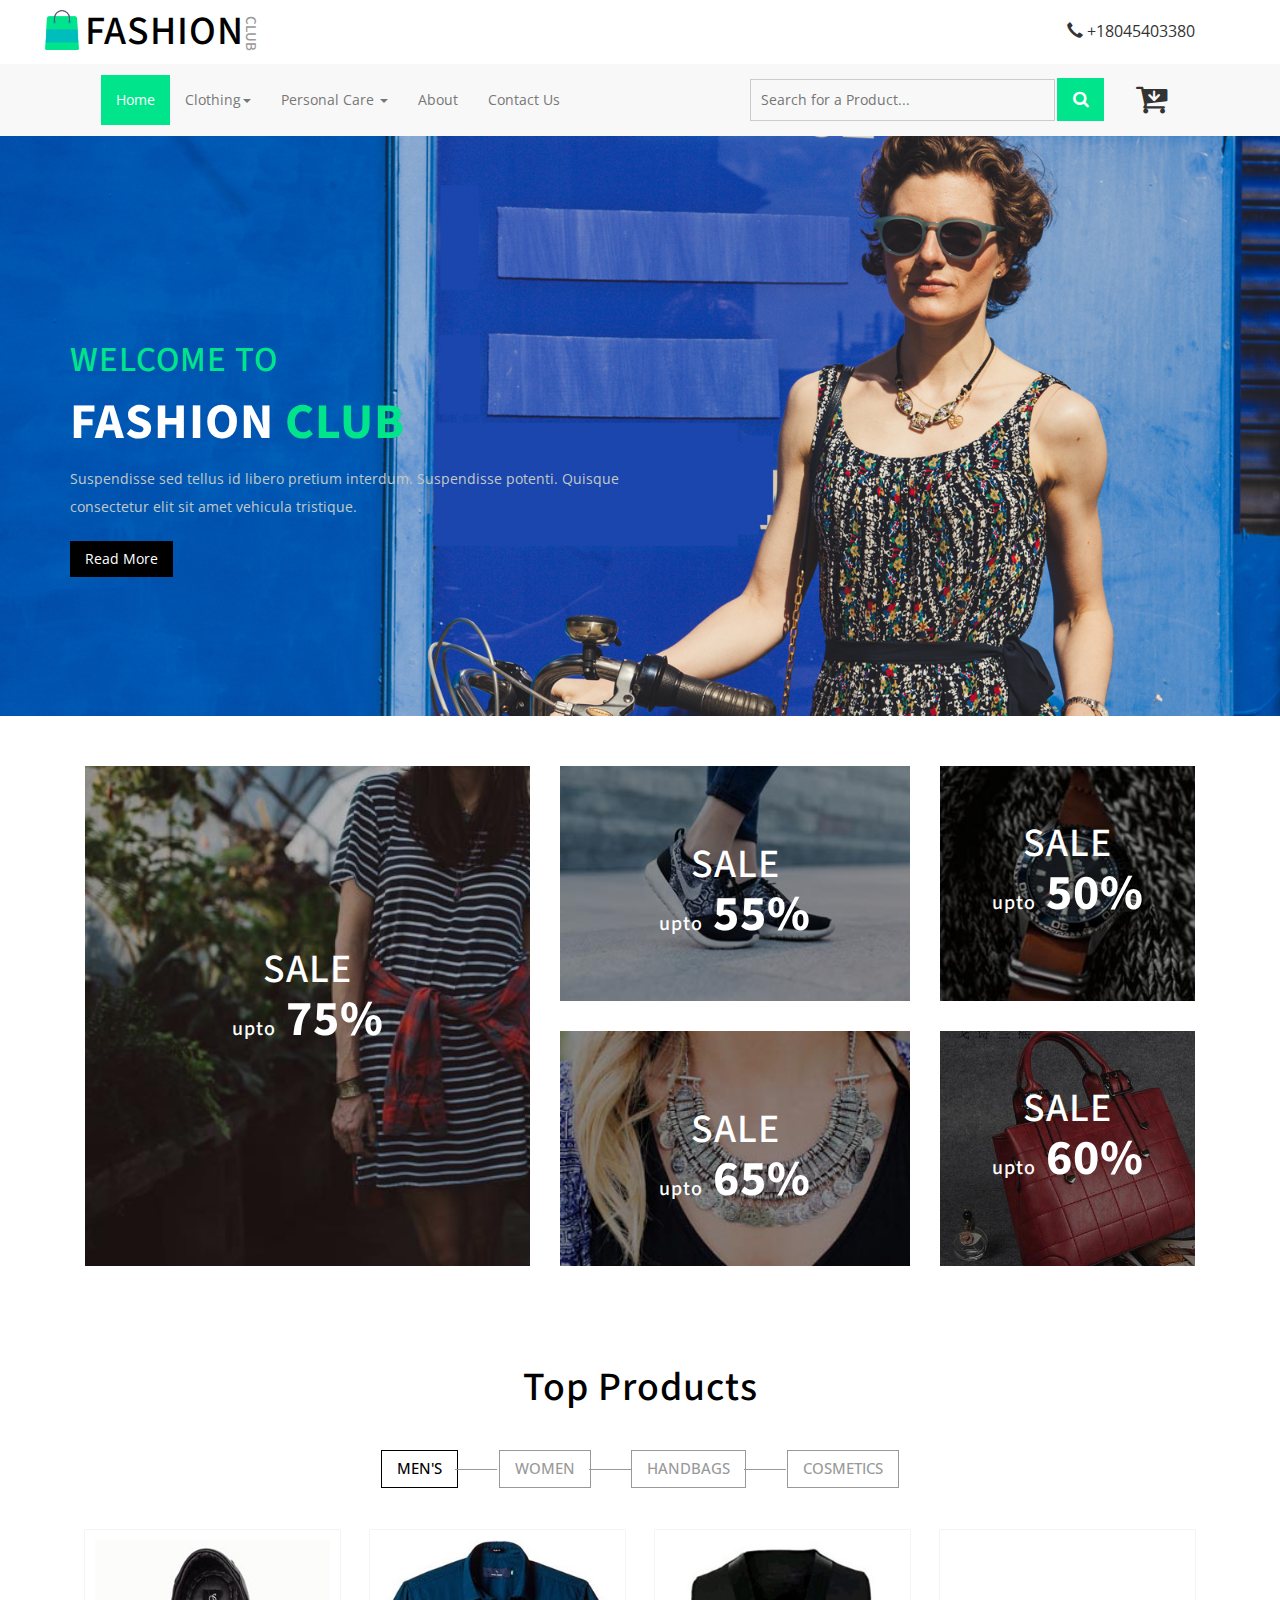
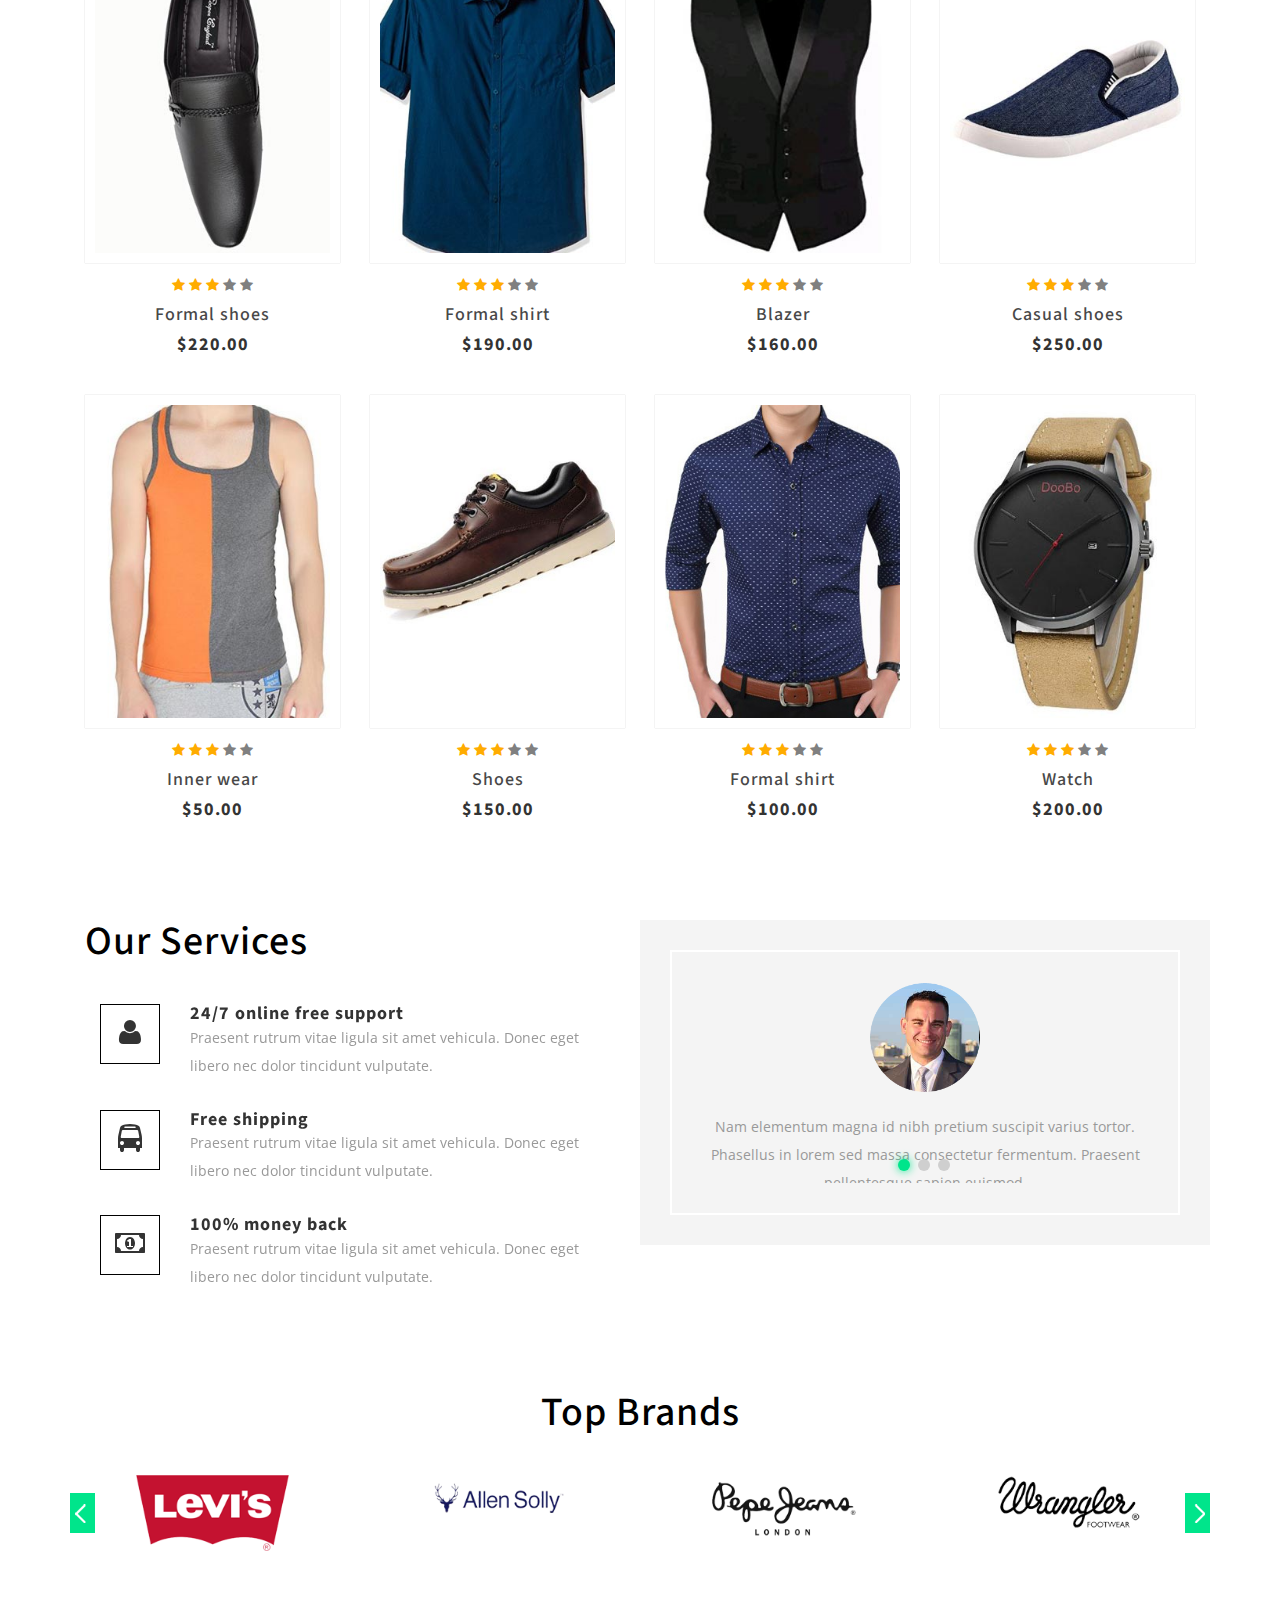
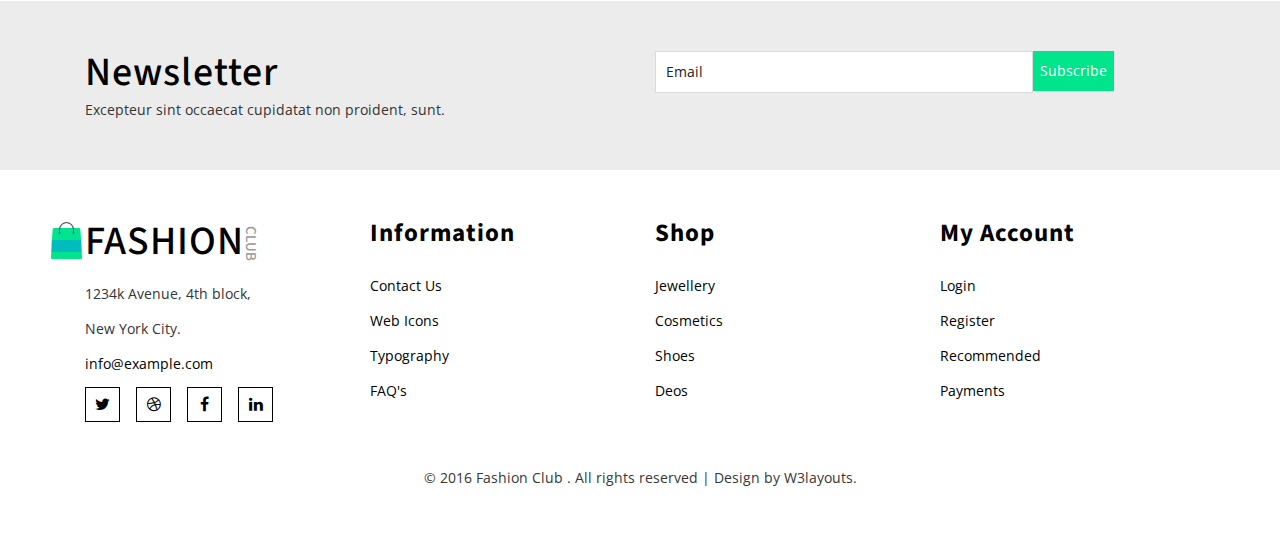
==== index.html @ cfb8234b "Basic template" ====
<!--A Design by W3layouts
Author: W3layout
Author URL: http://w3layouts.com
License: Creative Commons Attribution 3.0 Unported
License URL: http://creativecommons.org/licenses/by/3.0/
-->
<!DOCTYPE html>
<html lang="en">
<head>
<title>Fashion Club an Ecommerce Online Shopping Category  Flat Bootstrap responsive Website Template | Home :: w3layouts</title>
<meta name="viewport" content="width=device-width, initial-scale=1">
<meta http-equiv="Content-Type" content="text/html; charset=utf-8" />
<meta name="keywords" content="Fashion Club Responsive web template, Bootstrap Web Templates, Flat Web Templates, Android Compatible web template, 
Smartphone Compatible web template, free webdesigns for Nokia, Samsung, LG, SonyEricsson, Motorola web design" />
<script type="application/x-javascript"> addEventListener("load", function() { setTimeout(hideURLbar, 0); }, false); function hideURLbar(){ window.scrollTo(0,1); } </script>
<!-- css -->
<link href="css/bootstrap.css" rel="stylesheet" type="text/css" media="all" />
<link rel="stylesheet" href="css/style.css" type="text/css" media="all" />
<link rel="stylesheet" href="css/font-awesome.min.css" type="text/css" media="all" />
<!--// css -->
<!-- font -->
<link href="//fonts.googleapis.com/css?family=Source+Sans+Pro" rel="stylesheet">
<link href='//fonts.googleapis.com/css?family=Open+Sans:400,300,300italic,400italic,600,600italic,700,700italic,800,800italic' rel='stylesheet' type='text/css'>
<!-- //font -->
<script src="js/jquery-1.11.1.min.js"></script>
<script src="js/bootstrap.js"></script>
</head>

<body>
<div class="header-top-w3layouts">
	<div class="container">
		<div class="col-md-6 logo-w3">
			<a href="index.html"><img src="images/logo2.png" alt=" " /><h1>FASHION<span>CLUB</span></h1></a>
		</div>
		<div class="col-md-6 phone-w3l">
			<ul>
				<li><span class="glyphicon glyphicon-earphone" aria-hidden="true"></span></li>
				<li>+18045403380</li>
			</ul>
		</div>
		<div class="clearfix"></div>
	</div>
</div>
<div class="header-bottom-w3ls">
	<div class="container">
		<div class="col-md-7 navigation-agileits">
			<nav class="navbar navbar-default">
				<div class="navbar-header nav_2">
					<button type="button" class="navbar-toggle collapsed navbar-toggle1" data-toggle="collapse" data-target="#bs-megadropdown-tabs">
						<span class="sr-only">Toggle navigation</span>
						<span class="icon-bar"></span>
						<span class="icon-bar"></span>
						<span class="icon-bar"></span>
					</button>
				</div> 
				<div class="collapse navbar-collapse" id="bs-megadropdown-tabs">
					<ul class="nav navbar-nav ">
						<li class=" active"><a href="index.html" class="hyper "><span>Home</span></a></li>	
						<li class="dropdown ">
							<a href="#" class="dropdown-toggle  hyper" data-toggle="dropdown" ><span>Clothing<b class="caret"></b></span></a>
								<ul class="dropdown-menu multi">
									<div class="row">
										<div class="col-sm-4">
											<ul class="multi-column-dropdown">
			
												<li><a href="women.html"><i class="fa fa-angle-right" aria-hidden="true"></i>Women's Clothing</a></li>
												<li><a href="men.html"><i class="fa fa-angle-right" aria-hidden="true"></i>Men's Clothing</a></li>
												<li><a href="kids.html"> <i class="fa fa-angle-right" aria-hidden="true"></i>Kid's Wear</a></li>
												<li><a href="party.html"><i class="fa fa-angle-right" aria-hidden="true"></i>Party Wear</a></li>
										
											</ul>
										
										</div>
										<div class="col-sm-4">
											<ul class="multi-column-dropdown">
												<li><a href="casuals.html"><i class="fa fa-angle-right" aria-hidden="true"></i>Casuals</a></li>
												<li><a href="night.html"><i class="fa fa-angle-right" aria-hidden="true"></i>Night Wear</a></li>
												<li><a href="formals.html"><i class="fa fa-angle-right" aria-hidden="true"></i>Formals</a></li>
												<li><a href="inner.html"><i class="fa fa-angle-right" aria-hidden="true"></i>Inner Wear</a></li>
										
											</ul>						
										</div>
										<div class="col-sm-4 w3l">
											<a href="women.html"><img src="images/menu1.jpg" class="img-responsive" alt=""></a>
										</div>
										<div class="clearfix"></div>
									</div>	
								</ul>
						</li>
						<li class="dropdown">
								<a href="#" class="dropdown-toggle hyper" data-toggle="dropdown" ><span> Personal Care <b class="caret"></b></span></a>
								<ul class="dropdown-menu multi multi1">
									<div class="row">
										<div class="col-sm-4">
											<ul class="multi-column-dropdown">
												<li><a href="jewellery.html"><i class="fa fa-angle-right" aria-hidden="true"></i>Jewellery </a></li>
												<li><a href="watches.html"><i class="fa fa-angle-right" aria-hidden="true"></i>Watches</a></li>
												<li><a href="cosmetics.html"><i class="fa fa-angle-right" aria-hidden="true"></i>Cosmetics</a></li>
												<li><a href="deos.html"><i class="fa fa-angle-right" aria-hidden="true"></i>Deo & Perfumes</a></li>
										
											</ul>
											
										</div>
										<div class="col-sm-4">
											
											<ul class="multi-column-dropdown">
												<li><a href="haircare.html"> <i class="fa fa-angle-right" aria-hidden="true"></i>Hair Care </a></li>
												<li><a href="shoes.html"><i class="fa fa-angle-right" aria-hidden="true"></i>Shoes</a></li>
												<li><a href="handbags.html"><i class="fa fa-angle-right" aria-hidden="true"></i>Handbags</a></li>
												<li><a href="skincare.html"><i class="fa fa-angle-right" aria-hidden="true"></i>Skin care</a></li>
										
											</ul>
											
										</div>
										<div class="col-sm-4 w3l">
											<a href="jewellery.html"><img src="images/menu2.jpg" class="img-responsive" alt=""></a>
										</div>
										<div class="clearfix"></div>
									</div>	
								</ul>
						</li>
						<li><a href="about.html" class="hyper"><span>About</span></a></li>
						<li><a href="contact.html" class="hyper"><span>Contact Us</span></a></li>
					</ul>
				</div>
			</nav>
		</div>
								<script>
				$(document).ready(function(){
					$(".dropdown").hover(            
						function() {
							$('.dropdown-menu', this).stop( true, true ).slideDown("fast");
							$(this).toggleClass('open');        
						},
						function() {
							$('.dropdown-menu', this).stop( true, true ).slideUp("fast");
							$(this).toggleClass('open');       
						}
					);
				});
				</script>
		<div class="col-md-4 search-agileinfo">
			<form action="#" method="post">
				<input type="search" name="Search" placeholder="Search for a Product..." required="">
				<button type="submit" class="btn btn-default search" aria-label="Left Align">
					<i class="fa fa-search" aria-hidden="true"> </i>
				</button>
			</form>
		</div>
		<div class="col-md-1 cart-wthree">
			<div class="cart"> 
				<form action="#" method="post" class="last"> 
					<input type="hidden" name="cmd" value="_cart" />
					<input type="hidden" name="display" value="1" />
					<button class="w3view-cart" type="submit" name="submit" value=""><i class="fa fa-cart-arrow-down" aria-hidden="true"></i></button>
				</form>  
			</div>
		</div>
		<div class="clearfix"></div>
	</div>
</div>
<div class="banner-agile">
	<div class="container">
		<h2>WELCOME TO</h2>
		<h3>FASHION <span>CLUB</span></h3>
		<p>Suspendisse sed tellus id libero pretium interdum. Suspendisse potenti. Quisque consectetur elit sit amet vehicula tristique. </p>
		<a href="about.html">Read More</a>
	</div>
</div>
<div class="banner-bootom-w3-agileits">
	<div class="container">
		<div class="col-md-5 bb-grids bb-left-agileits-w3layouts">
			<a href="women.html"><div class="bb-left-agileits-w3layouts-inner">
					<h3>SALE</h3>
					<h4>upto<span>75%</span></h4>
			</div></a>
		</div>
		<div class="col-md-4 bb-grids bb-middle-agileits-w3layouts">
			<a href="shoes.html"><div class="bb-middle-top">
				<h3>SALE</h3>
				<h4>upto<span>55%</span></h4>
			</div></a>
			<a href="jewellery.html"><div class="bb-middle-bottom">
				<h3>SALE</h3>
				<h4>upto<span>65%</span></h4>
			</div></a>
		</div>
		<div class="col-md-3 bb-grids bb-right-agileits-w3layouts">
			<a href="watches.html"><div class="bb-right-top">
				<h3>SALE</h3>
				<h4>upto<span>50%</span></h4>
			</div></a>
			<a href="handbags.html"><div class="bb-right-bottom">
				<h3>SALE</h3>
				<h4>upto<span>60%</span></h4>
			</div></a>
		</div>
		<div class="clearfix"></div>
	</div>
</div>
<div class="top-products">
	<div class="container">
		<h3>Top Products</h3>
		<div class="sap_tabs">			
			<div id="horizontalTab">
				<ul class="resp-tabs-list">
					<li class="resp-tab-item"><span>Men's</span></li>
					<li class="resp-tab-item"><span>Women</span></li>
					<li class="resp-tab-item"><span>Handbags</span></li>	
					<li class="resp-tab-item"><span>Cosmetics</span></li>						
				</ul>	
				<div class="clearfix"> </div>	
				<div class="resp-tabs-container">
					<div class="tab-1 resp-tab-content">
						<div class="col-md-3 top-product-grids tp1 animated wow slideInUp" data-wow-delay=".5s">
							<a href="single.html"><div class="product-img">
								<img src="images/tp1.jpg" alt="" />
								<div class="p-mask">
								<form action="#" method="post">
									<input type="hidden" name="cmd" value="_cart" />
									<input type="hidden" name="add" value="1" /> 
									<input type="hidden" name="w3ls1_item" value="Formal shoes" /> 
									<input type="hidden" name="amount" value="220.00" /> 
									<button type="submit" class="w3ls-cart pw3ls-cart"><i class="fa fa-cart-plus" aria-hidden="true"></i> Add to cart</button>
								</form>
								</div>
							</div></a>
							<i class="fa fa-star yellow-star" aria-hidden="true"></i>
							<i class="fa fa-star yellow-star" aria-hidden="true"></i>
							<i class="fa fa-star yellow-star" aria-hidden="true"></i>
							<i class="fa fa-star gray-star" aria-hidden="true"></i>
							<i class="fa fa-star gray-star" aria-hidden="true"></i>
							<h4>Formal shoes</h4>
							<h5>$220.00</h5>
						</div>
						<div class="col-md-3 top-product-grids tp2">
							<a href="single.html"><div class="product-img">
								<img src="images/tp2.jpg" alt="" />
								<div class="p-mask">
								<form action="#" method="post">
									<input type="hidden" name="cmd" value="_cart" />
									<input type="hidden" name="add" value="1" /> 
									<input type="hidden" name="w3ls1_item" value="Formal shirt" /> 
									<input type="hidden" name="amount" value="190.00" /> 
									<button type="submit" class="w3ls-cart pw3ls-cart"><i class="fa fa-cart-plus" aria-hidden="true"></i> Add to cart</button>
								</form>
								</div>
							</div></a>
							<i class="fa fa-star yellow-star" aria-hidden="true"></i>
							<i class="fa fa-star yellow-star" aria-hidden="true"></i>
							<i class="fa fa-star yellow-star" aria-hidden="true"></i>
							<i class="fa fa-star gray-star" aria-hidden="true"></i>
							<i class="fa fa-star gray-star" aria-hidden="true"></i>
							<h4>Formal shirt</h4>
							<h5>$190.00</h5>
						</div>
						<div class="col-md-3 top-product-grids tp3">
							<a href="single.html"><div class="product-img">
								<img src="images/tp3.jpg" alt="" />
								<div class="p-mask">
								<form action="#" method="post">
									<input type="hidden" name="cmd" value="_cart" />
									<input type="hidden" name="add" value="1" /> 
									<input type="hidden" name="w3ls1_item" value="Blazer" /> 
									<input type="hidden" name="amount" value="160.00" /> 
									<button type="submit" class="w3ls-cart pw3ls-cart"><i class="fa fa-cart-plus" aria-hidden="true"></i> Add to cart</button>
								</form>
								</div>
							</div></a>
							<i class="fa fa-star yellow-star" aria-hidden="true"></i>
							<i class="fa fa-star yellow-star" aria-hidden="true"></i>
							<i class="fa fa-star yellow-star" aria-hidden="true"></i>
							<i class="fa fa-star gray-star" aria-hidden="true"></i>
							<i class="fa fa-star gray-star" aria-hidden="true"></i>
							<h4>Blazer</h4>
							<h5>$160.00</h5>						
						</div>
						<div class="col-md-3 top-product-grids tp4">
							<a href="single.html"><div class="product-img">
								<img src="images/tp4.jpg" alt="" />
								<div class="p-mask">
								<form action="#" method="post">
									<input type="hidden" name="cmd" value="_cart" />
									<input type="hidden" name="add" value="1" /> 
									<input type="hidden" name="w3ls1_item" value="Casual shoes" /> 
									<input type="hidden" name="amount" value="250.00" /> 
									<button type="submit" class="w3ls-cart pw3ls-cart"><i class="fa fa-cart-plus" aria-hidden="true"></i> Add to cart</button>
								</form>
								</div>
							</div></a>
							<i class="fa fa-star yellow-star" aria-hidden="true"></i>
							<i class="fa fa-star yellow-star" aria-hidden="true"></i>
							<i class="fa fa-star yellow-star" aria-hidden="true"></i>
							<i class="fa fa-star gray-star" aria-hidden="true"></i>
							<i class="fa fa-star gray-star" aria-hidden="true"></i>
							<h4>Casual shoes</h4>
							<h5>$250.00</h5>						
						</div>
						<div class="clearfix"></div>
						<div class="top-products-set2">
						<div class="col-md-3 top-product-grids tp5">
							<a href="single.html"><div class="product-img">
								<img src="images/ip2.jpg" alt="" />
								<div class="p-mask">
								<form action="#" method="post">
									<input type="hidden" name="cmd" value="_cart" />
									<input type="hidden" name="add" value="1" /> 
									<input type="hidden" name="w3ls1_item" value="Inner wear" /> 
									<input type="hidden" name="amount" value="50.00" /> 
									<button type="submit" class="w3ls-cart pw3ls-cart"><i class="fa fa-cart-plus" aria-hidden="true"></i> Add to cart</button>
								</form>
								</div>
							</div></a>
							<i class="fa fa-star yellow-star" aria-hidden="true"></i>
							<i class="fa fa-star yellow-star" aria-hidden="true"></i>
							<i class="fa fa-star yellow-star" aria-hidden="true"></i>
							<i class="fa fa-star gray-star" aria-hidden="true"></i>
							<i class="fa fa-star gray-star" aria-hidden="true"></i>
							<h4>Inner wear</h4>
							<h5>$50.00</h5>						
						</div>
						<div class="col-md-3 top-product-grids tp6">
							<a href="single.html"><div class="product-img">
								<img src="images/shp8.jpg" alt="" />
								<div class="p-mask">
								<form action="#" method="post">
									<input type="hidden" name="cmd" value="_cart" />
									<input type="hidden" name="add" value="1" /> 
									<input type="hidden" name="w3ls1_item" value="Shoes" /> 
									<input type="hidden" name="amount" value="150.00" /> 
									<button type="submit" class="w3ls-cart pw3ls-cart"><i class="fa fa-cart-plus" aria-hidden="true"></i> Add to cart</button>
								</form>
								</div>
							</div></a>
							<i class="fa fa-star yellow-star" aria-hidden="true"></i>
							<i class="fa fa-star yellow-star" aria-hidden="true"></i>
							<i class="fa fa-star yellow-star" aria-hidden="true"></i>
							<i class="fa fa-star gray-star" aria-hidden="true"></i>
							<i class="fa fa-star gray-star" aria-hidden="true"></i>
							<h4>Shoes</h4>
							<h5>$150.00</h5>						
						</div>
						<div class="col-md-3 top-product-grids tp7">
							<a href="single.html"><div class="product-img">
								<img src="images/cap1.jpg" alt="" />
								<div class="p-mask">
								<form action="#" method="post">
									<input type="hidden" name="cmd" value="_cart" />
									<input type="hidden" name="add" value="1" /> 
									<input type="hidden" name="w3ls1_item" value="Formal shirt" /> 
									<input type="hidden" name="amount" value="100.00" /> 
									<button type="submit" class="w3ls-cart pw3ls-cart"><i class="fa fa-cart-plus" aria-hidden="true"></i> Add to cart</button>
								</form>
								</div>
							</div></a>
							<i class="fa fa-star yellow-star" aria-hidden="true"></i>
							<i class="fa fa-star yellow-star" aria-hidden="true"></i>
							<i class="fa fa-star yellow-star" aria-hidden="true"></i>
							<i class="fa fa-star gray-star" aria-hidden="true"></i>
							<i class="fa fa-star gray-star" aria-hidden="true"></i>
							<h4>Formal shirt</h4>
							<h5>$100.00</h5>						
						</div>
						<div class="col-md-3 top-product-grids tp4">
							<a href="single.html"><div class="product-img">
								<img src="images/wap3.jpg" alt="" />
								<div class="p-mask">
								<form action="#" method="post">
									<input type="hidden" name="cmd" value="_cart" />
									<input type="hidden" name="add" value="1" /> 
									<input type="hidden" name="w3ls1_item" value="Watch" /> 
									<input type="hidden" name="amount" value="200.00" /> 
									<button type="submit" class="w3ls-cart pw3ls-cart"><i class="fa fa-cart-plus" aria-hidden="true"></i> Add to cart</button>
								</form>
								</div>
							</div></a>
							<i class="fa fa-star yellow-star" aria-hidden="true"></i>
							<i class="fa fa-star yellow-star" aria-hidden="true"></i>
							<i class="fa fa-star yellow-star" aria-hidden="true"></i>
							<i class="fa fa-star gray-star" aria-hidden="true"></i>
							<i class="fa fa-star gray-star" aria-hidden="true"></i>
							<h4>Watch</h4>
							<h5>$200.00</h5>						
						</div>
						<div class="clearfix"></div>
						</div>
					</div>
					<div class="tab-1 resp-tab-content">
						<div class="col-md-3 top-product-grids tp1 animated wow slideInUp" data-wow-delay=".5s">
							<a href="single.html"><div class="product-img">
								<img src="images/tp5.jpg" alt="" />
								<div class="p-mask">
								<form action="#" method="post">
									<input type="hidden" name="cmd" value="_cart" />
									<input type="hidden" name="add" value="1" /> 
									<input type="hidden" name="w3ls1_item" value="Casual wear" /> 
									<input type="hidden" name="amount" value="220.00" /> 
									<button type="submit" class="w3ls-cart pw3ls-cart"><i class="fa fa-cart-plus" aria-hidden="true"></i> Add to cart</button>
								</form>
								</div>
							</div></a>
							<i class="fa fa-star yellow-star" aria-hidden="true"></i>
							<i class="fa fa-star yellow-star" aria-hidden="true"></i>
							<i class="fa fa-star yellow-star" aria-hidden="true"></i>
							<i class="fa fa-star gray-star" aria-hidden="true"></i>
							<i class="fa fa-star gray-star" aria-hidden="true"></i>
							<h4>Casual wear</h4>
							<h5>$220.00</h5>
						</div>
						<div class="col-md-3 top-product-grids tp2">
							<a href="single.html"><div class="product-img">
								<img src="images/tp6.jpg" alt="" />
								<div class="p-mask">
								<form action="#" method="post">
									<input type="hidden" name="cmd" value="_cart" />
									<input type="hidden" name="add" value="1" /> 
									<input type="hidden" name="w3ls1_item" value="Casual wear" /> 
									<input type="hidden" name="amount" value="190.00" /> 
									<button type="submit" class="w3ls-cart pw3ls-cart"><i class="fa fa-cart-plus" aria-hidden="true"></i> Add to cart</button>
								</form>
								</div>
							</div></a>
							<i class="fa fa-star yellow-star" aria-hidden="true"></i>
							<i class="fa fa-star yellow-star" aria-hidden="true"></i>
							<i class="fa fa-star yellow-star" aria-hidden="true"></i>
							<i class="fa fa-star gray-star" aria-hidden="true"></i>
							<i class="fa fa-star gray-star" aria-hidden="true"></i>
							<h4>Casual wear</h4>
							<h5>$190.00</h5>
						</div>
						<div class="col-md-3 top-product-grids tp3">
							<a href="single.html"><div class="product-img">
								<img src="images/tp7.jpg" alt="" />
								<div class="p-mask">
								<form action="#" method="post">
									<input type="hidden" name="cmd" value="_cart" />
									<input type="hidden" name="add" value="1" /> 
									<input type="hidden" name="w3ls1_item" value="Casual wear" /> 
									<input type="hidden" name="amount" value="160.00" /> 
									<button type="submit" class="w3ls-cart pw3ls-cart"><i class="fa fa-cart-plus" aria-hidden="true"></i> Add to cart</button>
								</form>
								</div>
							</div></a>
							<i class="fa fa-star yellow-star" aria-hidden="true"></i>
							<i class="fa fa-star yellow-star" aria-hidden="true"></i>
							<i class="fa fa-star yellow-star" aria-hidden="true"></i>
							<i class="fa fa-star gray-star" aria-hidden="true"></i>
							<i class="fa fa-star gray-star" aria-hidden="true"></i>
							<h4>Casual wear</h4>
							<h5>$160.00</h5>						
						</div>
						<div class="col-md-3 top-product-grids tp4">
							<a href="single.html"><div class="product-img">
								<img src="images/tp8.jpg" alt="" />
								<div class="p-mask">
								<form action="#" method="post">
									<input type="hidden" name="cmd" value="_cart" />
									<input type="hidden" name="add" value="1" /> 
									<input type="hidden" name="w3ls1_item" value="Casual wear" /> 
									<input type="hidden" name="amount" value="250.00" /> 
									<button type="submit" class="w3ls-cart pw3ls-cart"><i class="fa fa-cart-plus" aria-hidden="true"></i> Add to cart</button>
								</form>
								</div>
							</div></a>
							<i class="fa fa-star yellow-star" aria-hidden="true"></i>
							<i class="fa fa-star yellow-star" aria-hidden="true"></i>
							<i class="fa fa-star yellow-star" aria-hidden="true"></i>
							<i class="fa fa-star gray-star" aria-hidden="true"></i>
							<i class="fa fa-star gray-star" aria-hidden="true"></i>
							<h4>Casual wear</h4>
							<h5>$250.00</h5>						
						</div>
						<div class="clearfix"></div>
						<div class="top-products-set2">
						<div class="col-md-3 top-product-grids tp4">
							<a href="single.html"><div class="product-img">
								<img src="images/wp8.jpg" alt="" />
								<div class="p-mask">
								<form action="#" method="post">
									<input type="hidden" name="cmd" value="_cart" />
									<input type="hidden" name="add" value="1" /> 
									<input type="hidden" name="w3ls1_item" value="Casual wear" /> 
									<input type="hidden" name="amount" value="250.00" /> 
									<button type="submit" class="w3ls-cart pw3ls-cart"><i class="fa fa-cart-plus" aria-hidden="true"></i> Add to cart</button>
								</form>
								</div>
							</div></a>
							<i class="fa fa-star yellow-star" aria-hidden="true"></i>
							<i class="fa fa-star yellow-star" aria-hidden="true"></i>
							<i class="fa fa-star yellow-star" aria-hidden="true"></i>
							<i class="fa fa-star gray-star" aria-hidden="true"></i>
							<i class="fa fa-star gray-star" aria-hidden="true"></i>
							<h4>Casual wear</h4>
							<h5>$250.00</h5>						
						</div>
						<div class="col-md-3 top-product-grids tp4">
							<a href="single.html"><div class="product-img">
								<img src="images/wp5.jpg" alt="" />
								<div class="p-mask">
								<form action="#" method="post">
									<input type="hidden" name="cmd" value="_cart" />
									<input type="hidden" name="add" value="1" /> 
									<input type="hidden" name="w3ls1_item" value="Casual wear" /> 
									<input type="hidden" name="amount" value="250.00" /> 
									<button type="submit" class="w3ls-cart pw3ls-cart"><i class="fa fa-cart-plus" aria-hidden="true"></i> Add to cart</button>
								</form>
								</div>
							</div></a>
							<i class="fa fa-star yellow-star" aria-hidden="true"></i>
							<i class="fa fa-star yellow-star" aria-hidden="true"></i>
							<i class="fa fa-star yellow-star" aria-hidden="true"></i>
							<i class="fa fa-star gray-star" aria-hidden="true"></i>
							<i class="fa fa-star gray-star" aria-hidden="true"></i>
							<h4>Casual wear</h4>
							<h5>$250.00</h5>						
						</div>
						<div class="col-md-3 top-product-grids tp4">
							<a href="single.html"><div class="product-img">
								<img src="images/wp4.jpg" alt="" />
								<div class="p-mask">
								<form action="#" method="post">
									<input type="hidden" name="cmd" value="_cart" />
									<input type="hidden" name="add" value="1" /> 
									<input type="hidden" name="w3ls1_item" value="Casual wear" /> 
									<input type="hidden" name="amount" value="350.00" /> 
									<button type="submit" class="w3ls-cart pw3ls-cart"><i class="fa fa-cart-plus" aria-hidden="true"></i> Add to cart</button>
								</form>
								</div>
							</div></a>
							<i class="fa fa-star yellow-star" aria-hidden="true"></i>
							<i class="fa fa-star yellow-star" aria-hidden="true"></i>
							<i class="fa fa-star yellow-star" aria-hidden="true"></i>
							<i class="fa fa-star gray-star" aria-hidden="true"></i>
							<i class="fa fa-star gray-star" aria-hidden="true"></i>
							<h4>Casual wear</h4>
							<h5>$350.00</h5>						
						</div>
						<div class="col-md-3 top-product-grids tp4">
							<a href="single.html"><div class="product-img">
								<img src="images/wp3.jpg" alt="" />
								<div class="p-mask">
								<form action="#" method="post">
									<input type="hidden" name="cmd" value="_cart" />
									<input type="hidden" name="add" value="1" /> 
									<input type="hidden" name="w3ls1_item" value="Casual wear" /> 
									<input type="hidden" name="amount" value="200.00" /> 
									<button type="submit" class="w3ls-cart pw3ls-cart"><i class="fa fa-cart-plus" aria-hidden="true"></i> Add to cart</button>
								</form>
								</div>
							</div></a>
							<i class="fa fa-star yellow-star" aria-hidden="true"></i>
							<i class="fa fa-star yellow-star" aria-hidden="true"></i>
							<i class="fa fa-star yellow-star" aria-hidden="true"></i>
							<i class="fa fa-star gray-star" aria-hidden="true"></i>
							<i class="fa fa-star gray-star" aria-hidden="true"></i>
							<h4>Casual wear</h4>
							<h5>$200.00</h5>						
						</div>
						<div class="clearfix"></div>
						</div>
					</div>
					<div class="tab-1 resp-tab-content">
						<div class="col-md-3 top-product-grids tp1 animated wow slideInUp" data-wow-delay=".5s">
							<a href="single.html"><div class="product-img">
								<img src="images/tp9.jpg" alt="" />
								<div class="p-mask">
								<form action="#" method="post">
									<input type="hidden" name="cmd" value="_cart" />
									<input type="hidden" name="add" value="1" /> 
									<input type="hidden" name="w3ls1_item" value="Handbag" /> 
									<input type="hidden" name="amount" value="90.00" /> 
									<button type="submit" class="w3ls-cart pw3ls-cart"><i class="fa fa-cart-plus" aria-hidden="true"></i> Add to cart</button>
								</form>
								</div>
							</div></a>
							<i class="fa fa-star yellow-star" aria-hidden="true"></i>
							<i class="fa fa-star yellow-star" aria-hidden="true"></i>
							<i class="fa fa-star yellow-star" aria-hidden="true"></i>
							<i class="fa fa-star gray-star" aria-hidden="true"></i>
							<i class="fa fa-star gray-star" aria-hidden="true"></i>
							<h4>Handbag</h4>
							<h5>$90.00</h5>
						</div>
						<div class="col-md-3 top-product-grids tp2">
							<a href="single.html"><div class="product-img">
								<img src="images/tp10.jpg" alt="" />
								<div class="p-mask">
								<form action="#" method="post">
									<input type="hidden" name="cmd" value="_cart" />
									<input type="hidden" name="add" value="1" /> 
									<input type="hidden" name="w3ls1_item" value="Handbag" /> 
									<input type="hidden" name="amount" value="60.00" /> 
									<button type="submit" class="w3ls-cart pw3ls-cart"><i class="fa fa-cart-plus" aria-hidden="true"></i> Add to cart</button>
								</form>
								</div>
							</div></a>
							<i class="fa fa-star yellow-star" aria-hidden="true"></i>
							<i class="fa fa-star yellow-star" aria-hidden="true"></i>
							<i class="fa fa-star yellow-star" aria-hidden="true"></i>
							<i class="fa fa-star gray-star" aria-hidden="true"></i>
							<i class="fa fa-star gray-star" aria-hidden="true"></i>
							<h4>Handbag</h4>
							<h5>$60.00</h5>
						</div>
						<div class="col-md-3 top-product-grids tp3">
							<a href="single.html"><div class="product-img">
								<img src="images/tp11.jpg" alt="" />
								<div class="p-mask">
								<form action="#" method="post">
									<input type="hidden" name="cmd" value="_cart" />
									<input type="hidden" name="add" value="1" /> 
									<input type="hidden" name="w3ls1_item" value="Handbag" /> 
									<input type="hidden" name="amount" value="120.00" /> 
									<button type="submit" class="w3ls-cart pw3ls-cart"><i class="fa fa-cart-plus" aria-hidden="true"></i> Add to cart</button>
								</form>
								</div>
							</div></a>
							<i class="fa fa-star yellow-star" aria-hidden="true"></i>
							<i class="fa fa-star yellow-star" aria-hidden="true"></i>
							<i class="fa fa-star yellow-star" aria-hidden="true"></i>
							<i class="fa fa-star gray-star" aria-hidden="true"></i>
							<i class="fa fa-star gray-star" aria-hidden="true"></i>
							<h4>Handbag</h4>
							<h5>$120.00</h5>						
						</div>
						<div class="col-md-3 top-product-grids tp4">
							<a href="single.html"><div class="product-img">
								<img src="images/tp12.jpg" alt="" />
								<div class="p-mask">
								<form action="#" method="post">
									<input type="hidden" name="cmd" value="_cart" />
									<input type="hidden" name="add" value="1" /> 
									<input type="hidden" name="w3ls1_item" value="Handbag" /> 
									<input type="hidden" name="amount" value="70.00" /> 
									<button type="submit" class="w3ls-cart pw3ls-cart"><i class="fa fa-cart-plus" aria-hidden="true"></i> Add to cart</button>
								</form>
								</div>
							</div></a>
							<i class="fa fa-star yellow-star" aria-hidden="true"></i>
							<i class="fa fa-star yellow-star" aria-hidden="true"></i>
							<i class="fa fa-star yellow-star" aria-hidden="true"></i>
							<i class="fa fa-star gray-star" aria-hidden="true"></i>
							<i class="fa fa-star gray-star" aria-hidden="true"></i>
							<h4>Handbag</h4>
							<h5>$70.00</h5>						
						</div>
						<div class="clearfix"></div>	
						<div class="top-products-set2">
						<div class="col-md-3 top-product-grids tp1 animated wow slideInUp" data-wow-delay=".5s">
							<a href="single.html"><div class="product-img">
								<img src="images/hp9.jpg" alt="" />
								<div class="p-mask">
								<form action="#" method="post">
									<input type="hidden" name="cmd" value="_cart" />
									<input type="hidden" name="add" value="1" /> 
									<input type="hidden" name="w3ls1_item" value="Handbag" /> 
									<input type="hidden" name="amount" value="290.00" /> 
									<button type="submit" class="w3ls-cart pw3ls-cart"><i class="fa fa-cart-plus" aria-hidden="true"></i> Add to cart</button>
								</form>
								</div>
							</div></a>
							<i class="fa fa-star yellow-star" aria-hidden="true"></i>
							<i class="fa fa-star yellow-star" aria-hidden="true"></i>
							<i class="fa fa-star yellow-star" aria-hidden="true"></i>
							<i class="fa fa-star gray-star" aria-hidden="true"></i>
							<i class="fa fa-star gray-star" aria-hidden="true"></i>
							<h4>Handbag</h4>
							<h5>$290.00</h5>
						</div>	
						<div class="col-md-3 top-product-grids tp1 animated wow slideInUp" data-wow-delay=".5s">
							<a href="single.html"><div class="product-img">
								<img src="images/hp8.jpg" alt="" />
								<div class="p-mask">
								<form action="#" method="post">
									<input type="hidden" name="cmd" value="_cart" />
									<input type="hidden" name="add" value="1" /> 
									<input type="hidden" name="w3ls1_item" value="Handbag" /> 
									<input type="hidden" name="amount" value="50.00" /> 
									<button type="submit" class="w3ls-cart pw3ls-cart"><i class="fa fa-cart-plus" aria-hidden="true"></i> Add to cart</button>
								</form>
								</div>
							</div></a>
							<i class="fa fa-star yellow-star" aria-hidden="true"></i>
							<i class="fa fa-star yellow-star" aria-hidden="true"></i>
							<i class="fa fa-star yellow-star" aria-hidden="true"></i>
							<i class="fa fa-star gray-star" aria-hidden="true"></i>
							<i class="fa fa-star gray-star" aria-hidden="true"></i>
							<h4>Handbag</h4>
							<h5>$50.00</h5>
						</div>	
						<div class="col-md-3 top-product-grids tp1 animated wow slideInUp" data-wow-delay=".5s">
							<a href="single.html"><div class="product-img">
								<img src="images/hp7.jpg" alt="" />
								<div class="p-mask">
								<form action="#" method="post">
									<input type="hidden" name="cmd" value="_cart" />
									<input type="hidden" name="add" value="1" /> 
									<input type="hidden" name="w3ls1_item" value="Handbag" /> 
									<input type="hidden" name="amount" value="70.00" /> 
									<button type="submit" class="w3ls-cart pw3ls-cart"><i class="fa fa-cart-plus" aria-hidden="true"></i> Add to cart</button>
								</form>
								</div>
							</div></a>
							<i class="fa fa-star yellow-star" aria-hidden="true"></i>
							<i class="fa fa-star yellow-star" aria-hidden="true"></i>
							<i class="fa fa-star yellow-star" aria-hidden="true"></i>
							<i class="fa fa-star gray-star" aria-hidden="true"></i>
							<i class="fa fa-star gray-star" aria-hidden="true"></i>
							<h4>Handbag</h4>
							<h5>$70.00</h5>
						</div>	
						<div class="col-md-3 top-product-grids tp1 animated wow slideInUp" data-wow-delay=".5s">
							<a href="single.html"><div class="product-img">
								<img src="images/hp3.jpg" alt="" />
								<div class="p-mask">
								<form action="#" method="post">
									<input type="hidden" name="cmd" value="_cart" />
									<input type="hidden" name="add" value="1" /> 
									<input type="hidden" name="w3ls1_item" value="Handbag" /> 
									<input type="hidden" name="amount" value="190.00" /> 
									<button type="submit" class="w3ls-cart pw3ls-cart"><i class="fa fa-cart-plus" aria-hidden="true"></i> Add to cart</button>
								</form>
								</div>
							</div></a>
							<i class="fa fa-star yellow-star" aria-hidden="true"></i>
							<i class="fa fa-star yellow-star" aria-hidden="true"></i>
							<i class="fa fa-star yellow-star" aria-hidden="true"></i>
							<i class="fa fa-star gray-star" aria-hidden="true"></i>
							<i class="fa fa-star gray-star" aria-hidden="true"></i>
							<h4>Handbag</h4>
							<h5>$190.00</h5>
						</div>						
						<div class="clearfix"></div>
						</div>						
					</div>		
					<div class="tab-1 resp-tab-content">
						<div class="col-md-3 top-product-grids tp1 animated wow slideInUp" data-wow-delay=".5s">
							<a href="single.html"><div class="product-img">
								<img src="images/tp13.jpg" alt="" />
								<div class="p-mask">
								<form action="#" method="post">
									<input type="hidden" name="cmd" value="_cart" />
									<input type="hidden" name="add" value="1" /> 
									<input type="hidden" name="w3ls1_item" value="Eye makeup" /> 
									<input type="hidden" name="amount" value="90.00" /> 
									<button type="submit" class="w3ls-cart pw3ls-cart"><i class="fa fa-cart-plus" aria-hidden="true"></i> Add to cart</button>
								</form>
								</div>
							</div></a>
							<i class="fa fa-star yellow-star" aria-hidden="true"></i>
							<i class="fa fa-star yellow-star" aria-hidden="true"></i>
							<i class="fa fa-star yellow-star" aria-hidden="true"></i>
							<i class="fa fa-star gray-star" aria-hidden="true"></i>
							<i class="fa fa-star gray-star" aria-hidden="true"></i>
							<h4>Eye makeup</h4>
							<h5>$90.00</h5>
						</div>
						<div class="col-md-3 top-product-grids tp2">
							<a href="single.html"><div class="product-img">
								<img src="images/tp14.jpg" alt="" />
								<div class="p-mask">
								<form action="#" method="post">
									<input type="hidden" name="cmd" value="_cart" />
									<input type="hidden" name="add" value="1" /> 
									<input type="hidden" name="w3ls1_item" value="Gold makeup" /> 
									<input type="hidden" name="amount" value="60.00" /> 
									<button type="submit" class="w3ls-cart pw3ls-cart"><i class="fa fa-cart-plus" aria-hidden="true"></i> Add to cart</button>
								</form>
								</div>
							</div></a>
							<i class="fa fa-star yellow-star" aria-hidden="true"></i>
							<i class="fa fa-star yellow-star" aria-hidden="true"></i>
							<i class="fa fa-star yellow-star" aria-hidden="true"></i>
							<i class="fa fa-star gray-star" aria-hidden="true"></i>
							<i class="fa fa-star gray-star" aria-hidden="true"></i>
							<h4>Gold makeup</h4>
							<h5>$60.00</h5>
						</div>
						<div class="col-md-3 top-product-grids tp3">
							<a href="single.html"><div class="product-img">
								<img src="images/tp15.jpg" alt="" />
								<div class="p-mask">
								<form action="#" method="post">
									<input type="hidden" name="cmd" value="_cart" />
									<input type="hidden" name="add" value="1" /> 
									<input type="hidden" name="w3ls1_item" value="Tya Makeup kit" /> 
									<input type="hidden" name="amount" value="120.00" /> 
									<button type="submit" class="w3ls-cart pw3ls-cart"><i class="fa fa-cart-plus" aria-hidden="true"></i> Add to cart</button>
								</form>
								</div>
							</div></a>
							<i class="fa fa-star yellow-star" aria-hidden="true"></i>
							<i class="fa fa-star yellow-star" aria-hidden="true"></i>
							<i class="fa fa-star yellow-star" aria-hidden="true"></i>
							<i class="fa fa-star gray-star" aria-hidden="true"></i>
							<i class="fa fa-star gray-star" aria-hidden="true"></i>
							<h4>Tya Makeup kit</h4>
							<h5>$120.00</h5>						
						</div>
						<div class="col-md-3 top-product-grids tp4">
							<a href="single.html"><div class="product-img">
								<img src="images/tp16.jpg" alt="" />
								<div class="p-mask">
								<form action="#" method="post">
									<input type="hidden" name="cmd" value="_cart" />
									<input type="hidden" name="add" value="1" /> 
									<input type="hidden" name="w3ls1_item" value="Vega Brushes" /> 
									<input type="hidden" name="amount" value="60.00" /> 
									<button type="submit" class="w3ls-cart pw3ls-cart"><i class="fa fa-cart-plus" aria-hidden="true"></i> Add to cart</button>
								</form>
								</div>
							</div></a>
							<i class="fa fa-star yellow-star" aria-hidden="true"></i>
							<i class="fa fa-star yellow-star" aria-hidden="true"></i>
							<i class="fa fa-star yellow-star" aria-hidden="true"></i>
							<i class="fa fa-star gray-star" aria-hidden="true"></i>
							<i class="fa fa-star gray-star" aria-hidden="true"></i>
							<h4>Vega Brushes</h4>
							<h5>$60.00</h5>						
						</div>
						<div class="clearfix"></div>	
						<div class="top-products-set2">
						<div class="col-md-3 top-product-grids tp4">
							<a href="single.html"><div class="product-img">
								<img src="images/cp5.jpg" alt="" />
								<div class="p-mask">
								<form action="#" method="post">
									<input type="hidden" name="cmd" value="_cart" />
									<input type="hidden" name="add" value="1" /> 
									<input type="hidden" name="w3ls1_item" value="Vega Brushes" /> 
									<input type="hidden" name="amount" value="60.00" /> 
									<button type="submit" class="w3ls-cart pw3ls-cart"><i class="fa fa-cart-plus" aria-hidden="true"></i> Add to cart</button>
								</form>
								</div>
							</div></a>
							<i class="fa fa-star yellow-star" aria-hidden="true"></i>
							<i class="fa fa-star yellow-star" aria-hidden="true"></i>
							<i class="fa fa-star yellow-star" aria-hidden="true"></i>
							<i class="fa fa-star gray-star" aria-hidden="true"></i>
							<i class="fa fa-star gray-star" aria-hidden="true"></i>
							<h4>Lipstick</h4>
							<h5>$60.00</h5>						
						</div>	
						<div class="col-md-3 top-product-grids tp4">
							<a href="single.html"><div class="product-img">
								<img src="images/cp4.jpg" alt="" />
								<div class="p-mask">
								<form action="#" method="post">
									<input type="hidden" name="cmd" value="_cart" />
									<input type="hidden" name="add" value="1" /> 
									<input type="hidden" name="w3ls1_item" value="Vega Brushes" /> 
									<input type="hidden" name="amount" value="60.00" /> 
									<button type="submit" class="w3ls-cart pw3ls-cart"><i class="fa fa-cart-plus" aria-hidden="true"></i> Add to cart</button>
								</form>
								</div>
							</div></a>
							<i class="fa fa-star yellow-star" aria-hidden="true"></i>
							<i class="fa fa-star yellow-star" aria-hidden="true"></i>
							<i class="fa fa-star yellow-star" aria-hidden="true"></i>
							<i class="fa fa-star gray-star" aria-hidden="true"></i>
							<i class="fa fa-star gray-star" aria-hidden="true"></i>
							<h4>Eye liner</h4>
							<h5>$60.00</h5>						
						</div>	
						<div class="col-md-3 top-product-grids tp4">
							<a href="single.html"><div class="product-img">
								<img src="images/cp7.jpg" alt="" />
								<div class="p-mask">
								<form action="#" method="post">
									<input type="hidden" name="cmd" value="_cart" />
									<input type="hidden" name="add" value="1" /> 
									<input type="hidden" name="w3ls1_item" value="Eye shades" /> 
									<input type="hidden" name="amount" value="60.00" /> 
									<button type="submit" class="w3ls-cart pw3ls-cart"><i class="fa fa-cart-plus" aria-hidden="true"></i> Add to cart</button>
								</form>
								</div>
							</div></a>
							<i class="fa fa-star yellow-star" aria-hidden="true"></i>
							<i class="fa fa-star yellow-star" aria-hidden="true"></i>
							<i class="fa fa-star yellow-star" aria-hidden="true"></i>
							<i class="fa fa-star gray-star" aria-hidden="true"></i>
							<i class="fa fa-star gray-star" aria-hidden="true"></i>
							<h4>Eye shades</h4>
							<h5>$60.00</h5>						
						</div>	
						<div class="col-md-3 top-product-grids tp4">
							<a href="single.html"><div class="product-img">
								<img src="images/cp8.jpg" alt="" />
								<div class="p-mask">
								<form action="#" method="post">
									<input type="hidden" name="cmd" value="_cart" />
									<input type="hidden" name="add" value="1" /> 
									<input type="hidden" name="w3ls1_item" value="Eye shades" /> 
									<input type="hidden" name="amount" value="160.00" /> 
									<button type="submit" class="w3ls-cart pw3ls-cart"><i class="fa fa-cart-plus" aria-hidden="true"></i> Add to cart</button>
								</form>
								</div>
							</div></a>
							<i class="fa fa-star yellow-star" aria-hidden="true"></i>
							<i class="fa fa-star yellow-star" aria-hidden="true"></i>
							<i class="fa fa-star yellow-star" aria-hidden="true"></i>
							<i class="fa fa-star gray-star" aria-hidden="true"></i>
							<i class="fa fa-star gray-star" aria-hidden="true"></i>
							<h4>Eye shades</h4>
							<h5>$160.00</h5>						
						</div>						
						<div class="clearfix"></div>
						</div>
					</div>						
				</div>
			</div>
		</div>	
	</div>
</div>
	<script src="js/easyResponsiveTabs.js" type="text/javascript"></script>
	<script type="text/javascript">
		$(document).ready(function () {
			$('#horizontalTab').easyResponsiveTabs({
				type: 'default', //Types: default, vertical, accordion           
				width: 'auto', //auto or any width like 600px
				fit: true   // 100% fit in a container
			});
		});		
	</script>
<div class="fandt">
	<div class="container">
		<div class="col-md-6 features">
			<h3>Our Services</h3>
			<div class="support">
				<div class="col-md-2 ficon hvr-rectangle-out">
					<i class="fa fa-user " aria-hidden="true"></i>
				</div>
				<div class="col-md-10 ftext">
					<h4>24/7 online free support</h4>
					<p>Praesent rutrum vitae ligula sit amet vehicula. Donec eget libero nec dolor tincidunt vulputate.</p>
				</div>
				<div class="clearfix"></div>
			</div>
			<div class="shipping">
				<div class="col-md-2 ficon hvr-rectangle-out">
					<i class="fa fa-bus" aria-hidden="true"></i>
				</div>
				<div class="col-md-10 ftext">
					<h4>Free shipping</h4>
					<p>Praesent rutrum vitae ligula sit amet vehicula. Donec eget libero nec dolor tincidunt vulputate.</p>
				</div>	
				<div class="clearfix"></div>
			</div>
			<div class="money-back">
				<div class="col-md-2 ficon hvr-rectangle-out">
					<i class="fa fa-money" aria-hidden="true"></i>
				</div>
				<div class="col-md-10 ftext">
					<h4>100% money back</h4>
					<p>Praesent rutrum vitae ligula sit amet vehicula. Donec eget libero nec dolor tincidunt vulputate.</p>
				</div>	
				<div class="clearfix"></div>				
			</div>
		</div>
		<div class="col-md-6 testimonials">
			<div class="test-inner">
				<div class="wmuSlider example1 animated wow slideInUp" data-wow-delay=".5s">
					<div class="wmuSliderWrapper">
						<article style="position: absolute; width: 100%; opacity: 0;"> 
							<div class="banner-wrap">
								<img src="images/c1.png" alt=" " class="img-responsive" />
								<p>Nam elementum magna id nibh pretium suscipit varius tortor. Phasellus in lorem sed massa consectetur fermentum. Praesent pellentesque sapien euismod.</p>
								<h4># Andrew</h4>
							</div>
						</article>
						<article style="position: absolute; width: 100%; opacity: 0;"> 
							<div class="banner-wrap">
								<img src="images/c2.png" alt=" " class="img-responsive" />
								<p>Morbi semper, risus dignissim sagittis iaculis, diam est ornare neque, accumsan risus tortor at est. Vivamus auctor quis lacus sed interdum celerisque.</p>
								<h4># Lucy</h4>
							</div>
						</article>
						<article style="position: absolute; width: 100%; opacity: 0;">
							<div class="banner-wrap">
								<img src="images/c3.png" alt=" " class="img-responsive" />
								<p>Fusce non cursus quam, in hendrerit sem. Nam nunc dui, venenatis vitae porta sed, sagittis id nisl. Pellentesque celerisque  eget ullamcorper vehicula. </p>
								<h4># Martina</h4>
							</div>
						</article>
					</div>
				</div>
			</div>
		</div>
		<div class="clearfix"></div>
	</div>
				<script src="js/jquery.wmuSlider.js"></script> 
								<script>
									$('.example1').wmuSlider();         
								</script> 
</div>
<!-- top-brands -->
	<div class="top-brands">
		<div class="container">
			<h3>Top Brands</h3>
			<div class="sliderfig">
				<ul id="flexiselDemo1">			
					<li>
						<img src="images/4.png" alt=" " class="img-responsive" />
					</li>
					<li>
						<img src="images/5.png" alt=" " class="img-responsive" />
					</li>
					<li>
						<img src="images/6.png" alt=" " class="img-responsive" />
					</li>
					<li>
						<img src="images/7.png" alt=" " class="img-responsive" />
					</li>
					<li>
						<img src="images/46.jpg" alt=" " class="img-responsive" />
					</li>
				</ul>
			</div>
					<script type="text/javascript">
							$(window).load(function() {
								$("#flexiselDemo1").flexisel({
									visibleItems: 4,
									animationSpeed: 1000,
									autoPlay: false,
									autoPlaySpeed: 3000,    		
									pauseOnHover: true,
									enableResponsiveBreakpoints: true,
									responsiveBreakpoints: { 
										portrait: { 
											changePoint:480,
											visibleItems: 1
										}, 
										landscape: { 
											changePoint:640,
											visibleItems:2
										},
										tablet: { 
											changePoint:768,
											visibleItems: 3
										}
									}
								});
								
							});
					</script>
					<script type="text/javascript" src="js/jquery.flexisel.js"></script>
		</div>
	</div>
<!-- //top-brands -->
<!-- newsletter -->
	<div class="newsletter">
		<div class="container">
			<div class="col-md-6 w3agile_newsletter_left">
				<h3>Newsletter</h3>
				<p>Excepteur sint occaecat cupidatat non proident, sunt.</p>
			</div>
			<div class="col-md-6 w3agile_newsletter_right">
				<form action="#" method="post">
					<input type="email" name="Email" value="Email" onfocus="this.value = '';" onblur="if (this.value == '') {this.value = 'Email';}" required="">
					<input type="submit" value="Subscribe" />
				</form>
			</div>
			<div class="clearfix"> </div>
		</div>
	</div>
<!-- //newsletter -->
<div class="footer">
	<div class="container">
		<div class="col-md-3 footer-grids fgd1">
		<a href="index.html"><img src="images/logo2.png" alt=" " /><h3>FASHION<span>CLUB</span></h3></a>
		<ul>
			<li>1234k Avenue, 4th block,</li>
			<li>New York City.</li>
			<li><a href="mailto:info@example.com">info@example.com</a></li>
			<a href="#"><i class="fa fa-twitter" aria-hidden="true"></i></a>
			<a href="#"><i class="fa fa-dribbble" aria-hidden="true"></i></a>
			<a href="#"><i class="fa fa-facebook" aria-hidden="true"></i></a>
			<a href="#"><i class="fa fa-linkedin" aria-hidden="true"></i></a>
		</ul>
		</div>
		<div class="col-md-3 footer-grids fgd2">
			<h4>Information</h4> 
			<ul>
				<li><a href="contact.html">Contact Us</a></li>
				<li><a href="icons.html">Web Icons</a></li>
				<li><a href="typography.html">Typography</a></li>
				<li><a href="faq.html">FAQ's</a></li>
			</ul>
		</div>
		<div class="col-md-3 footer-grids fgd3">
			<h4>Shop</h4> 
			<ul>
				<li><a href="jewellery.html">Jewellery</a></li>
				<li><a href="cosmetics.html">Cosmetics</a></li>
				<li><a href="Shoes.html">Shoes</a></li>
				<li><a href="deos.html">Deos</a></li>
			</ul>
		</div>
		<div class="col-md-3 footer-grids fgd4">
			<h4>My Account</h4> 
			<ul>
				
				<li><a href="login.html">Login</a></li>
				<li><a href="register.html">Register</a></li>
				<li><a href="recommended.html">Recommended </a></li>
				<li><a href="payment.html">Payments</a></li>
			</ul>
		</div>
		<div class="clearfix"></div>
		<p class="copy-right">© 2016 Fashion Club . All rights reserved | Design by <a href="http://w3layouts.com"> W3layouts.</a></p>
	</div>
</div>
	<!-- cart-js -->
	<script src="js/minicart.js"></script>
	<script>
        w3ls1.render();

        w3ls1.cart.on('w3sb1_checkout', function (evt) {
        	var items, len, i;

        	if (this.subtotal() > 0) {
        		items = this.items();

        		for (i = 0, len = items.length; i < len; i++) {
        			items[i].set('shipping', 0);
        			items[i].set('shipping2', 0);
        		}
        	}
        });
    </script>  
	<!-- //cart-js -->  
</body>
</html>
---- css/style.css ----
/*--
	Author: W3layouts
	Author URL: http://w3layouts.com
	License: Creative Commons Attribution 3.0 Unported
	License URL: http://creativecommons.org/licenses/by/3.0/
--*/

/*-- Reset Code --*/
body {
	padding: 0;
	margin: 0;
	background: #FFF;
	font-family: 'open Sans', sans-serif;
}
body a {
	transition: 0.5s all;
	-webkit-transition: 0.5s all;
	-moz-transition: 0.5s all;
	-o-transition: 0.5s all;
	-ms-transition: 0.5s all;
	text-decoration: none;
}
body a:hover {
	text-decoration: none;
}
body a:focus, a:hover {
	text-decoration: none;
}
input[type="button"], input[type="submit"] {
	transition: 0.5s all;
	-webkit-transition: 0.5s all;
	-moz-transition: 0.5s all;
	-o-transition: 0.5s all;
	-ms-transition: 0.5s all;
}
h1, h2, h3, h4, h5, h6 {
	margin: 0;
	padding: 0;
	text-align: center;
	font-family: 'Source Sans Pro', sans-serif;
	letter-spacing:1px;
}
p {
	margin:0;
}
ul {
	margin:0;
	padding:0;
}
label {
	margin:0;
}
a:focus, a:hover {
	text-decoration: none;
	outline: none
}
img {
	width: 100%;
}
/*-- //Reset Code --*/

/*--header--*/
.header-top-w3layouts {
    padding: 10px 0;
}
.logo-w3{
	width:50%;
	float:left;
}
.logo-w3 a h1,.footer a h3{
	text-align:left;
	color:#000;
	font-size:40px;
	position:relative;
}
.logo-w3 img,.footer img {
    width: 7%;
    position: absolute;
    top: 0;
    left: -28px;
}
.footer img {
	width:13%;
	top: 2px;
    left: -22px;
}
.logo-w3 a h1 span ,.footer a h3 span {
    color: #999;
    font-size: 15px;
    -ms-transform: rotate(90deg);
    -webkit-transform: rotate(90deg);
    transform: rotate(90deg);
    display: inline-block;
    letter-spacing: 0;
    position: absolute;
    top: 15px;
    left: 147px;
}
.phone-w3l {
    text-align: right;
	width:50%;
	float:left;
}

.phone-w3l ul {
    margin-top: 10px;
}
.phone-w3l ul li{
	display:inline;
	font-size:16px;
}
.header-bottom-w3ls {
    background: #f8f8f8;
	padding:10px 0;
}
.navbar-default {
    border-color: transparent;
}
.dropdown-menu ul li {
    list-style-type: none;
	text-align:center;
	padding:7px 0;
}
.navbar-default .navbar-nav > .active > a, .navbar-default .navbar-nav > .active > a:hover, .navbar-default .navbar-nav > .active > a:focus {
    color: #fff;
    background-color:#00e58b;
}
.search-agileinfo input[type="search"] {
    width: 87%;
    padding:10px;
    font-size: 1em;
    color: #999;
    outline: none;
    border: 1px solid #cccccc;
    background: none;
    -webkit-appearance: none;
    transition: 0.5s all;
    -webkit-transition: 0.5s all;
    -moz-transition: 0.5s all;
}
.navbar {
    margin-bottom:0;
}
.navbar-default .navbar-nav > .open > a, .navbar-default .navbar-nav > .open > a:hover, .navbar-default .navbar-nav > .open > a:focus {
    color: #fff;
    background-color:#00e58b;
}

.navbar-default .navbar-nav > li > a:hover, .navbar-default .navbar-nav > li > a:focus{
	  color:#fff;
	   background-color:#00e58b;
}
.dropdown-menu.multi {
    min-width: 745px;
    padding: 30px 30px;
}
.multi-column-dropdown li a {
    display: block;
    clear: both;
    line-height: 1.428571429;
    color: #737373 !important;
    white-space: normal;
    font-size: 13px;
	text-align:left;
}
i.fa.fa-angle-right {
    font-size: 15px;
    margin-right: 5px;
}
.search-agileinfo input[type="search"] {
	margin-top:5px;
}
.search-agileinfo i.fa.fa-search {
    font-size: 17px;
	color:#fff;
}
button.search {
    border: none;
    position: absolute;
    top: 4px;
    right: 11px;
    width: 47px;
    height: 43px;
    outline: none;
    box-shadow: none;
    background:#00e58b;
    padding: 0;
    border-radius: inherit;
    -webkit-appearance: none;
    -webkit-transition: .5s all;
    -moz-transition: .5s all;
    transition: .5s all;
}
.btn-default:hover {
    background-color:#000;
    border:none;
}
.cart-wthree .fa {
    font-size: 34px;
    margin-top: 7px;
}
button.w3view-cart {
    background: transparent;
    border: none;
}
button.w3view-cart:focus{
	outline:none;
}
/*--//header--*/


/*--banner--*/
.banner-agile{
	background:url(../images/banner2.jpg) no-repeat 0px 0px;
	background-size:cover;
	min-height:580px;
}
.sub-banner{
	background:url(../images/banner2.jpg) no-repeat 0px 0px;
	background-size:cover;
	min-height:280px;
}
.my-banner2{
	background:url(../images/clothsbanner.jpg) no-repeat 0px 0px;
	background-size:cover;
	min-height:480px;
}
.my-banner3{
	background:url(../images/menbanner.jpg) no-repeat 0px 0px;
	background-size:cover;
	min-height:480px;
}
.my-banner4{
	background:url(../images/jewelbg.jpg) no-repeat 0px 0px;
	background-size:cover;
	min-height:480px;
}
.banner-agile h2{
	font-size:35px;
	text-align:left;
	margin-top:18%;
	color: #00e58b;
}
.banner-agile h3{
	font-size:50px;
	text-align:left;
	margin:15px 0;
	color:#fff;
	font-weight:700;
}
.banner-agile h3 span{
	color:#00e58b;
}
.banner-agile p{
	width:49%;
	font-size:14px;
	line-height:28px;
	text-align:left;
	color: #c2cac7;
}
.banner-agile a{
	background:#000;
	color:#fff;
	font-size:14px;
	display:inline-block;
	padding:8px 15px;
	margin-top:20px;
}
.banner-agile a:hover{
	background:#00e58b;
}
/*--//banner--*/


/*--banner bottom--*/
.banner-bootom-w3-agileits,.top-products,.fandt,.top-brands,.newsletter,.footer,.content,.contact,.about,.team,.main-grid-border,.faq,.products,.collpse.tabs,.login,.check-out,.payment{
	padding:50px 0;
}
.top-products h3,.features h3,.top-brands h3,.contact h3,.about h3,.team h3,h3.agileits-icons-title,.faq h3,.products h3,.login h3,.check-out h3,.payment h3{
	font-size:40px;
	color:#000;
	margin-bottom:40px;
}
.bb-grids img{
	width:100%;
}
.bb-left-agileits-w3layouts-inner{
	background:url(../images/bb1.jpg) no-repeat 0px 0px;
	background-size:cover;
	min-height:500px;
	-moz-transition: all 1s;
    -o-transition: all 1s;
    -webkit-transition: all 1s;
    transition: all 1s;
	width:100%;
}
.bb-left-agileits-w3layouts-inner:hover {
    -moz-transform: scale3d(1.1, 1.1, 1);
    -o-transform: scale3d(1.1, 1.1, 1);
    -ms-transform: scale3d(1.1, 1.1, 1);
    -webkit-transform: scale3d(1.1, 1.1, 1);
    transform: scale3d(1.1, 1.1, 1);
}
.bb-middle-top{
	background:url(../images/bb2.jpg) no-repeat 0px 0px;
	background-size:cover;
	min-height:235px;
	-moz-transition: all 1s;
    -o-transition: all 1s;
    -webkit-transition: all 1s;
    transition: all 1s;
	width:100%;
}
.bb-middle-top:hover {
    -moz-transform: scale3d(1.1, 1.1, 1);
    -o-transform: scale3d(1.1, 1.1, 1);
    -ms-transform: scale3d(1.1, 1.1, 1);
    -webkit-transform: scale3d(1.1, 1.1, 1);
    transform: scale3d(1.1, 1.1, 1);
}
.bb-middle-bottom{
	background:url(../images/bb4.jpg) no-repeat 0px 0px;
	background-size:cover;
	min-height:235px;
	margin-top:30px;
	-moz-transition: all 1s;
    -o-transition: all 1s;
    -webkit-transition: all 1s;
    transition: all 1s;
	width:100%;
}
.bb-middle-bottom:hover {
    -moz-transform: scale3d(1.1, 1.1, 1);
    -o-transform: scale3d(1.1, 1.1, 1);
    -ms-transform: scale3d(1.1, 1.1, 1);
    -webkit-transform: scale3d(1.1, 1.1, 1);
    transform: scale3d(1.1, 1.1, 1);
}
.bb-right-top{
	background:url(../images/bb3.jpg) no-repeat 0px 0px;
	background-size:cover;
	min-height:235px;
	-moz-transition: all 1s;
    -o-transition: all 1s;
    -webkit-transition: all 1s;
    transition: all 1s;
	width:100%;
}
.bb-right-top:hover {
    -moz-transform: scale3d(1.1, 1.1, 1);
    -o-transform: scale3d(1.1, 1.1, 1);
    -ms-transform: scale3d(1.1, 1.1, 1);
    -webkit-transform: scale3d(1.1, 1.1, 1);
    transform: scale3d(1.1, 1.1, 1);
}
.bb-right-bottom{
	background:url(../images/bb5.jpg) no-repeat 0px 0px;
	background-size:cover;
	min-height:235px;
	margin-top:30px;
	-moz-transition: all 1s;
    -o-transition: all 1s;
    -webkit-transition: all 1s;
    transition: all 1s;
	width:100%;
}
.bb-right-bottom:hover {
    -moz-transform: scale3d(1.1, 1.1, 1);
    -o-transform: scale3d(1.1, 1.1, 1);
    -ms-transform: scale3d(1.1, 1.1, 1);
    -webkit-transform: scale3d(1.1, 1.1, 1);
    transform: scale3d(1.1, 1.1, 1);
}
.banner-bootom-w3-agileits h3{
	color:#fff;
	font-size:40px;
	padding-top:22%;
}
.bb-left-agileits-w3layouts h3{
	padding-top:41%;
}
.banner-bootom-w3-agileits h4{
	color:#fff;
	font-size:20px;
}
.banner-bootom-w3-agileits h4 span{
	font-size:50px;
	font-weight:700;
	margin-left:10px;
}
/*--//banner bottom--*/

/*--top products--*/
/*--SAP--*/
.sap_tabs{
	clear:both;
	padding: 0;
}
.tab_box{
	background:#fd926d;
	padding: 2em;
}
.top1{
	margin-top: 2%;
}
.resp-tabs-list {
    list-style: none;
    padding: 0 0 3em;
    margin: 0 auto;
    text-align: center;
}
.resp-tab-item {
    font-size: 1.1em;
    font-weight: 500;
    cursor: pointer;
    display: inline-block;
    margin: 0;
    text-align: center;
    list-style: none;
    outline: none;
    -webkit-transition: all 0.3s;
    -moz-transition: all 0.3s;
    -ms-transition: all 0.3s;
    -o-transition: all 0.3s;
    transition: all 0.3s;
    text-transform: uppercase;
    margin: 0 1.2em 0;
	border-bottom: 2px solid #fff;
	color:#999;
	padding:7px 15px;
	border:1px solid #999;
}

.resp-tab-active {
    color: #000;
    border-color: #000;
}
.resp-tabs-container {
	padding: 0px;
	clear: left;	
}
h2.resp-accordion {
	cursor: pointer;
	padding: 5px;
	display: none;
}
.resp-tab-content {
	display: none;
}
.resp-content-active, .resp-accordion-active {
   display: block;
}

.tab_img{
	padding:2em 0 0;
	display: inline-block;
}
/*--//SAP--*/
ul.resp-tabs-list{
	position:relative;
}
ul.resp-tabs-list li:nth-child(2):before {
    content: '';
    background: #999;
    width: 3.7%;
    height: 1px;
    position: absolute;
    top: 24%;
    left: 33.8%;
}
ul.resp-tabs-list li:nth-child(2):after{
    content: '';
    background: #999;
    width: 3.7%;
    height: 1px;
    position: absolute;
    top: 24%;
    left: 45.5%;
}
ul.resp-tabs-list li:nth-child(3):after{
    content: '';
    background: #999;
    width: 3.7%;
    height: 1px;
    position: absolute;
    top: 24%;
    left: 59.1%;
}
.top-product-grids,.women-grids{
	text-align:center;
}
.product-img{
	position:relative;
	box-shadow:0 0 1px #bbb;
	padding:10px;
}
.product-img .p-mask, .row .product .vm-product-media-container .p-mask {
    opacity: 0;
    visibility: hidden;
    background:rgba(0, 229, 139, 0.52);
    bottom: 0%;
	left:0;
    position: absolute;
    width: 100%;
    -webkit-transform: translate3d( 0px, 100%, 0px );
    -moz-transform: translate3d( 0px, 100%, 0px );
    -ms-transform: translate3d( 0px, 100%, 0px );
    -o-transform: translate3d( 0px, 100%, 0px );
    transform: translate3d( 0px, 100%, 0px );
    -webkit-transition: all .5s ease 0s;
    -moz-transition: all .5s ease 0s;
    transition: all .5s ease 0s;
    text-align: left;
}
.product-img .p-mask .p-desc{
    color: #a3a3a3;
    position: relative;
    display: block;
    margin-bottom: 10px;
    padding-bottom: 10px;
    font-size: 1em;
}
.product-img:hover .p-mask, .row .product:hover .p-mask {
    opacity: 1;
    visibility: visible;
    -webkit-transform: translate3d( 0px, 0px, 0px );
    -moz-transform: translate3d( 0px, 0px, 0px );
    -ms-transform: translate3d( 0px, 0px, 0px );
    -o-transform: translate3d( 0px, 0px, 0px );
    transform: translate3d( 0px, 0px, 0px );
	left:0;
}
.top-product-grids .fa-star{
	margin-top:15px;
}
i.yellow-star{
	color:#ffac00;
}
i.gray-star{
	color:#808080;
}
.top-product-grids h4,.women-grids h4{
    font-size: 18px;
    color: #484848;
	margin:10px 0;
}
.top-product-grids h5,.women-grids h5{
    font-size: 18px;
    font-weight: 700;
}
button.w3ls-cart.pw3ls-cart {
    background: transparent;
    border: none;
	font-size:16px;
	color:#fff;
	text-align:center;
	width:100%;
	padding:1em;
	text-align:left;
}
button.w3ls-cart.pw3ls-cart:focus{
	outline:none;
}
button.w3ls-cart.pw3ls-cart .fa{
	margin-right:10px;
}
.top-products-set2{
	margin-top:40px;
}
/*--//top products--*/

/*--features and testimonials--*/
.features h3{
	text-align:left;
}
.features .fa {
    font-size: 28px;
    border: 1px solid #000;
    width: 60px;
    height: 60px;
    text-align: center;
    line-height: 55px;
}
.support,.shipping,.money-back{
	transition: 1s all;
	-webkit-transition: 1s all;
	-moz-transition: 1s all;
	-o-transition: 1s all;
	-ms-transition: 1s all;
}

/* Rectangle Out */
.hvr-rectangle-out {
  display: inline-block;
  vertical-align: middle;
  -webkit-transform: translateZ(0);
  transform: translateZ(0);
  box-shadow: 0 0 1px rgba(0, 0, 0, 0);
  -webkit-backface-visibility: hidden;
  backface-visibility: hidden;
  -moz-osx-font-smoothing: grayscale;
  position: relative;
  -webkit-transition-property: color;
  transition-property: color;
  -webkit-transition-duration: 0.3s;
  transition-duration: 0.3s;
}
.hvr-rectangle-out:before {
  content: "";
  position: absolute;
  z-index: -1;
  top: 0;
  left: 15px;
  right: 15px;
  bottom: 0;
  background:#00e58b;
  -webkit-transform: scale(0);
  transform: scale(0);
  -webkit-transition-property: transform;
  transition-property: transform;
  -webkit-transition-duration: 0.3s;
  transition-duration: 0.3s;
  -webkit-transition-timing-function: ease-out;
  transition-timing-function: ease-out;
}
.hvr-rectangle-out:hover, .hvr-rectangle-out:focus, .hvr-rectangle-out:active {
  color: white;
}
.hvr-rectangle-out:hover:before, .hvr-rectangle-out:focus:before, .hvr-rectangle-out:active:before {
  -webkit-transform: scale(1);
  transform: scale(1);
}
.hvr-radial-out:hover, .hvr-radial-out:focus, .hvr-radial-out:active {
  color: white;
}

.features  h4,.testimonials h4{
	text-align:left;
	font-size:18px;
	font-weight:700;
}
.features p,.testimonials p,.about-info .pince-right p,.about-info p,.but_list p,.products p,.payment p{
	font-size:14px;
	color:#999;
	line-height:28px;
}
.shipping{
	margin:30px 0;
}
.testimonials {
    background: rgba(232, 232, 232, 0.46);
    padding: 30px;
}
.test-inner{
	padding:30px;
	border:2px solid #fff;
}
/*-- wmuslider --*/
.wmuSlider {
	position: relative;
	overflow: hidden;
}
.wmuSlider .wmuSliderWrapper article img {

}
/* Default Skin */
.wmuSliderPagination {
	z-index: 2;
    position: absolute;
    left: 44%;
    bottom: 6%;
}
ul.wmuSliderPagination {
	padding:0;
}
.wmuSliderPagination li {
	float: left;
	margin: 0 8px 0 0;
	list-style-type: none;
}
.wmuSliderPagination a {
	display: block;
    text-indent: -9999px;
    width: 12px;
    height: 12px;
    background: #CFCFCF;
	border-radius:50%;
}
.wmuSliderPagination a.wmuActive {
	background: #00e58b;
    box-shadow: 0px 0px 10px #00e58b;
	-webkit-box-shadow: 0px 0px 10px #00e58b;
	-moz-box-shadow: 0px 0px 10px #00e58b;
	-o-box-shadow: 0px 0px 10px #00e58b;
	-ms-box-shadow: 0px 0px 10px #00e58b;
}
/* Default Skin */
.wmuGallery .wmuGalleryImage {
	margin-bottom: 10px;
}
.banner-wrap {
    padding: 0 0 4em;
}
/*-- //wmuslider --*/
.wmuSlider .wmuSliderWrapper article img {
    width: 25%;
	margin:0 auto;
}
.testimonials h4,.testimonials p{
	text-align:center;
}
.testimonials p{
	margin:20px 0;
}
/*-- //fandt --*/


/*--top-brands--*/
#flexiselDemo1{
	display: none;
}
.nbs-flexisel-container {
	position: relative;
	max-width: 100%;
}
.nbs-flexisel-ul {
	position: relative;
	width: 9999px;
	margin: 0px;
	padding: 0px;
	list-style-type: none;
	text-align: center;
}
.nbs-flexisel-inner {
	overflow: hidden;
	margin: 0px auto;
}
.nbs-flexisel-item {
	float: left;
	margin:0;
	padding: 0 15px;
	position: relative;
	line-height: 0px;
}
.nbs-flexisel-item > img {
	cursor: pointer;
	position: relative;
	width:54%;
	margin:0 auto;
}
/*--//top-brands--*/


/*--newsletter--*/
.newsletter {
    background: #ECECEC;
}
.newsletter h3,.newsletter h2{
	margin-bottom:5px;
	text-align:left;
	color:#000;
	font-size:40px;
}
.w3agile_newsletter_right input[type="email"] {
    outline: none;
    padding: 10px;
    color: #212121;
    font-size: 14px;
    width: 70%;
    background: #fff;
    border: 1px solid #DBDBDB;
    float: left;
}
.w3agile_newsletter_right input[type="submit"] {
    outline: none;
    padding: 10px 0;
    width: 15%;
    border: none;
	background-color: #00e58b;
	color:#fff;
}
.w3agile_newsletter_right input[type="submit"]:hover{
	background:#000;
}
/*-- //newsletter--*/


/*-- footer--*/
.footer h4{
	font-size:25px;
	text-align:left;
	color:#000;
	font-weight:700;
	margin-bottom:20px;
}
.fgd1 h3{
	margin-bottom:12px;
}
.fgd1 .fa {
    font-size: 16px;
    width: 35px;
    height: 35px;
    text-align: center;
    line-height: 33px;
    border: 1px solid #000;
    margin: 6px;
	transition: 0.5s all;
	-webkit-transition: 0.5s all;
	-moz-transition: 0.5s all;
	-o-transition: 0.5s all;
	-ms-transition: 0.5s all;
	color:#000;
}
.fgd1 i.fa.fa-twitter {
    margin-left:0;
}
.fgd1 i.fa.fa-twitter:hover{
	background:#1da1f2;
	color:#fff;
	border:1px solid #1da1f2;
}
.social-icon a .fa-twitter:hover{
	color:#1da1f2;	
}
.fgd1 i.fa.fa-dribbble:hover{
	background:#ea4c89;
	color:#fff;
	border:1px solid #ea4c89
}
.social-icon a .fa-dribbble:hover{
	color:#ea4c89;
}
.fgd1 i.fa.fa-facebook:hover{
	background: #3b5998;
	color:#fff;
	border:1px solid #3b5998;
}
.social-icon a .fa-facebook:hover{
	color: #3b5998;
}
.fgd1 i.fa.fa-linkedin:hover{
	background:#0077b5;
	color:#fff;
	border:1px solid #0077b5;
}
.social-icon a .fa-linkedin:hover{
	color:#0077b5;
}
.footer ul li{
	font-size:14px;
	list-style-type:none;
	line-height:35px;
}
.footer ul li a{
	color:#000;
}
.footer ul li a:hover{
	color:#00e58b;
}
p.copy-right{
	margin-top:40px;
	text-align:center;
	font-size:14px;
	color:#363636;
}
 p.copy-right a{
	color:#363636;
 }
  p.copy-right a:hover{
	text-decoration:underline;
 }
/*-- //footer--*/
/*-- cart-css --*/ 
#PPsbmincart form {
    position: relative;
    padding: 1em;
    background: #fbfbfb;
	-webkit-border-radius: 4px;
	-moz-border-radius: 4px;
	-o-border-radius: 4px;
	-ms-border-radius: 4px;
    border-radius: 4px;
    color: #333;
	-webkit-box-shadow: 0px 0px 5px 2px #9a9a9a;
	-moz-box-shadow: 0px 0px 5px 2px #9a9a9a;
	-o-box-shadow: 0px 0px 5px 2px #9a9a9a;
	-ms-box-shadow: 0px 0px 5px 2px #9a9a9a;
    box-shadow: 0px 0px 5px 2px #9a9a9a;
}
#PPsbmincart form  ul {
    overflow-y: scroll;
    max-height: 300px;
}
#PPsbmincart {
    display: none;
    position: fixed;
    left: 68%;
    top: 20%;
	width: 420px;
} 
.sbmincart-showing #PPsbmincart {
    display: block;
    z-index: 9999; 
    -webkit-animation: zoomIn .3s ease;
	-moz-animation: zoomIn .3s ease;
	-o-animation: zoomIn .3s ease;
	-ms-animation: zoomIn .3s ease;
	animation: zoomIn .3s ease;
}
#PPsbmincart form.sbmincart-empty {    font-size: 16px;    font-weight: bold;}
#PPsbmincart ul {    clear: both;    float: left;    width: 100%;    margin: 5px 0 20px;    padding: 1em;    list-style-type: none;    background: #fff;    border: 1px solid #ccc;    border-radius: 4px;    box-shadow: 1px 1px 3px rgba(0, 0, 0, 0.2);}
#PPsbmincart .sbmincart-empty ul {    display: none;}
#PPsbmincart .sbmincart-closer {
    float: right;
    margin: -12px -10px 0;
    padding: 0 10px;
    background: 0;
    border: 0;
    font-size: 25px;
    cursor: pointer;
    font-weight: bold;
    outline: none;
}
#PPsbmincart .sbmincart-item {
    clear: left;
    padding: 7px 0;
    min-height: 35px;
}
#PPsbmincart .sbmincart-item + .sbmincart-item {    border-top: 1px solid #f2f2f2;}
#PPsbmincart .sbmincart-item a {    color: #333;    text-decoration: none;}
#PPsbmincart .sbmincart-details-name {    float: left;    width: 62%;}
#PPsbmincart .sbmincart-details-quantity {    float: left;    width: 15%;}
#PPsbmincart .sbmincart-details-remove {    float: left;    width: 7%;}
#PPsbmincart .sbmincart-details-price {    float: left;    width: 16%;    text-align: right;}
#PPsbmincart .sbmincart-attributes {
    margin: 0;
    padding: 0;
    background: transparent;
    border: 0;
    border-radius: 0;
    box-shadow: none;
    color: #999;
    font-size: 12px;
    line-height: 22px;
    overflow: inherit;
    height: inherit;
}
#PPsbmincart .sbmincart-attributes li {    display: inline;}
#PPsbmincart .sbmincart-attributes li:after {    content: ",";}
#PPsbmincart .sbmincart-attributes li:last-child:after {    content: "";}
#PPsbmincart .sbmincart-quantity {    width: 30px;    height: 18px;    padding: 2px 4px;    border: 1px solid #ccc;    border-radius: 4px;    box-shadow: inset 0 1px 1px rgba(0, 0, 0, 0.075);    font-size: 13px;    text-align: right;    transition: border linear 0.2s, box-shadow linear 0.2s;    -webkit-transition: border linear 0.2s, box-shadow linear 0.2s;    -moz-transition: border linear 0.2s, box-shadow linear 0.2s;}
#PPsbmincart .sbmincart-quantity:hover {    border-color: #0078C1;}
#PPsbmincart .sbmincart-quantity:focus {    border-color: #0078C1;    outline: 0;    box-shadow: inset 0 1px 1px rgba(0, 0, 0, 0.075), 0 0 3px rgba(0, 120, 193, 0.4);}
#PPsbmincart .sbmincart-remove {    width: 18px;    height: 19px;    margin: 2px 0 0;    padding: 0;    background: #b7b7b7;    border: 1px solid #a3a3a3;    border-radius: 3px;    color: #fff;    font-size: 13px;    opacity: 0.70;    cursor: pointer;}
#PPsbmincart .sbmincart-remove:hover {    opacity: 1;}
#PPsbmincart .sbmincart-footer {
    clear: left; 
    text-align: center;
    margin-left: -1em;
}
p.sbmincart-empty-text {
    color: #f44336;
    font-weight: 500;
}
#PPsbmincart .sbmincart-subtotal {
    position: relative;
    bottom: 3px;
    padding-left: 0;
    left: 10px;
    font-size: 16px;
    font-weight: bold;
    text-align: left;
    margin-left: 0.5em;
}
#PPsbmincart .sbmincart-submit {    position: absolute;    bottom: 10px;    right: 10px;    min-width: 153px;    height: 33px;    margin-right: 6px;    padding: 0 9px;    border: 1px solid #ffc727;    border-radius: 5px;    color: #000;    text-shadow: 1px 1px 1px #fff6e9;    cursor: pointer;    background: #ffaa00;    background: url([data-uri]);    background: -moz-linear-gradient(top, #fff6e9 0%, #ffaa00 100%);    background: -webkit-gradient(linear, left top, left bottom, color-stop(0%,#fff6e9), color-stop(100%,#ffaa00));    background: -webkit-linear-gradient(top, #fff6e9 0%,#ffaa00 100%);    background: -o-linear-gradient(top, #fff6e9 0%,#ffaa00 100%);    background: -ms-linear-gradient(top, #fff6e9 0%,#ffaa00 100%);    background: linear-gradient(to bottom, #fff6e9 0%,#ffaa00 100%);}
#PPsbmincart .sbmincart-submit img {    vertical-align: middle;    padding: 4px 0 0 2px;}
/* Let's get this party started */
#PPsbmincart form  ul::-webkit-scrollbar {
    width: 5px;
} 
/* Track */
#PPsbmincart form  ul::-webkit-scrollbar-track { 
	-webkit-box-shadow: inset 0 0 6px #f44336; 
	-moz-box-shadow: inset 0 0 6px #f44336;
	-o-box-shadow: inset 0 0 6px #f44336;
	-ms-box-shadow: inset 0 0 6px #f44336; 
	box-shadow: inset 0 0 6px #999; 
	-webkit-border-radius: 10px;
	-moz-border-radius: 10px;
	-o-border-radius: 10px;
	-ms-border-radius: 10px;
	border-radius: 10px;
} 
/* Handle */
#PPsbmincart form  ul::-webkit-scrollbar-thumb {
    -webkit-border-radius: 10px;
	-moz-border-radius: 10px;
	-o-border-radius: 10px;
	-ms-border-radius: 10px;
    border-radius: 10px;
    background: #00e58b;
	-moz-box-shadow: inset 0 0 6px #00e58b;
	-o-box-shadow: inset 0 0 6px #00e58b;
	-ms-box-shadow: inset 0 0 6px #00e58b;
    -webkit-box-shadow: inset 0 0 6px #00e58b;
	box-shadow: inset 0 0 6px #00e58b; 	
} 
/*-- //cart-css --*/ 

/*-- women --*/ 

.w3ls_dresses_grid_left_grid h3 {
    font-size: 1.5em;
    color: #212121;
    padding-left: 2em;
    position: relative;
    margin: 1em;
	text-align:left;
}
.w3ls_dresses_grid_left_grid h3:before {
    content: '';
    background: #00e58b;
    width: 10%;
    height: 2px;
    position: absolute;
    top: 50%;
    left: 0%;
}
.w3ls_dresses_grid_left_grid_sub {
    border: 1px solid #E1E1E1;
    width: 70%;
    margin: 0 auto;
    padding: 2em 1.5em 1em;
}
.ecommerce_color ul li a,.ecommerce_dres-type ul li a{
    font-size: .95em;
    color: #212121;
    text-decoration: none;
}
.ecommerce_color ul li a i {
    width: 10px;
    height: 10px;
    display: inline-block;
    margin-right: 1em;
    border-radius: 20px;
    background: red;
}
.ecommerce_color ul li,.ecommerce_dres-type ul li {
    list-style-type: none;
    margin-bottom: 1em;
}
.ecommerce_color ul li:nth-child(2) a i {
    background: brown;
}
.ecommerce_color ul li:nth-child(3) a i {
    background: #ffd400;
}
.ecommerce_color ul li:nth-child(4) a i {
    background: #d382ee;
}
.ecommerce_color ul li:nth-child(5) a i {
    background: #ff5e00;
}
.ecommerce_color ul li:nth-child(6) a i {
    background: #0000ff;
}
.dresses_img_hover {
    margin-top: 40px;
    position: relative;
}
.dresses_img_hover_pos {
    position: absolute;
    top: 26%;
    left: 24px;
}
.dresses_img_hover_pos h4 {
    color: #fff;
    font-size: 25px;
}
.dresses_img_hover_pos h4 span {
    display: block;
    font-weight: 700;
    margin: 10px 0;
    font-size: 45px;
}

.women-set2{
	margin:75px 0;
}
/*-- //women--*/ 
/*--Contact--*/
.contact-left h4,.contact-left h5{
	text-align:left;
}
.phone{
	margin:25px 0;
}
.address h4, .phone h4, .email h4 {
    margin-bottom: 7px;
    color: #000;
    font-weight: 600;
	font-size:16px;
}
.address h5,.phone h5,.email h5{
	line-height:30px;
	color:#6B6B6B;
	font-size:14px;
	font-family:'open sans';
	letter-spacing:0px;
}
.email h5  a{
	color: #6B6B6B;
}
.contact input[type="text"] {
    width: 47%;
    padding: 10px;
    background: transparent;
	border:1px solid #000;
    margin: 10px 14px 13px 0px;
    color: #000;
	outline:none;
}
.contact textarea{
	width:96%;
	border:1px solid #000;
	resize:none;
	padding:10px;
	height:180px;
	outline:none;
}
.contact input[type="submit"] {
   background: #00e58b;
    padding: 8px 15px;
    outline: none;
	margin-top:10px;
	color:#fff;
	border:none;
}
.contact input[type="submit"]:hover{
	background:#000;
}
/*--//contact--*/

/*--Map --*/

.map-w3ls  iframe {
    width: 100%;
    height: 350px;
    border: 5px solid #FAFAFA;
	
}
/*-- //Map--*/
/*-- about --*/
.about h4 {
    font-size: 2.2em;
    color: #00e58b;
    text-align: left;
}
.about img {
    width: 100%;
}
 
.about-info p {  
    margin: 1em 0 1.5em;
}
.pince {
    margin-top: 2.5em;
}
.pince-left {
    float: left;
    width: 16%;
    text-align: center;
    padding: 1em;
    border: 1px solid #0057b1;
    border-radius: 50%;
}
.pince-right {
    float: right;
    width: 75%;
}
.pince h5 {
    font-size: 1.5em;
    color:#0057b1;
    -webkit-transition: .5s all;
    -moz-transition: .5s all;
    -o-transition: .5s all;
    -ms-transition: .5s all;
    font-family: 'Roboto', sans-serif;
    font-weight: 300;
}
.about-info .pince-right p{
	margin:0;
}
.pince:hover h5{
	transform: rotatey(360deg);
	-webkit-transform: rotatey(360deg);
	-moz-transform: rotatey(360deg);
	-o-transform: rotatey(360deg);
	-ms-transform: rotatey(360deg);
}
/*-- about-gallery --*/
.about-w3ls-row {
    background:#00e58b;
    margin-right: 5em;
    padding:1.5em;
}
.biseller-column img {
    width: 100%;
}
 #flexiselDemo3 {
	display: none;
}
.nbs-flexisel-container {
	position: relative;
	width: 100%;
}
.nbs-flexisel-ul {
	position: relative;
	width: 9999px;
	margin: 0px;
	padding: 0px;
	list-style-type: none;
	text-align: center;
}
.nbs-flexisel-inner {
	overflow: hidden;
	margin: 0 auto;
}
.nbs-flexisel-item {
	float: left;
	margin: 0;
	padding:0;
	cursor: pointer;
	position: relative;
	line-height: 0px;
	
}

.nbs-flexisel-item > img {
	cursor: pointer;
	position: relative; 
}
.grid-flex{
	margin:10px 0 20px 0;
}
.nbs-flexisel-item > img {
	cursor: pointer; 
}
.biseller-info {
	margin:1em 0 0 0; 
}
.nbs-flexisel-nav-left, .nbs-flexisel-nav-right {
    width: 25px;
    height: 40px;
    position: absolute;
    cursor: pointer;
    z-index: 100;
    margin-top: 0em;
}
.nbs-flexisel-nav-left {
    left: 0;
    background: url(../images/img-sprite.png) no-repeat 5px center;
    background-color:#00e58b;
}
.nbs-flexisel-nav-right { 
	right: 0%;
    background: url(../images/img-sprite.png) no-repeat -20px center;
    background-color: #00e58b;
}
/*-- //about --*/
/*-- products --*/
.products {
    background: url(../images/a.jpg)no-repeat center 0px;
    background-size: cover;
}
.products .title h3 {
    text-align: left;
}
.products .title p{
    text-align: left;
}
.products .title p {
    margin: 1em 0;
    color: #EAEAEA;
    text-align: left;
}
/*-- //products --*/
/*-- team --*/
.team-img {
    position: relative;
}
.team-img .overlay {
    padding: 7.5em 0.5em;
    line-height: 24px;
}
.team-img:hover .overlay {
    cursor: pointer;
    opacity: 1;
    filter: alpha(opacity=100);
    -webkit-transform: rotateY(0deg) scale(1,1);
    -moz-transform: rotateY(0deg) scale(1,1);
    -ms-transform: rotateY(0deg) scale(1,1);
    -o-transform: rotateY(0deg) scale(1,1);
    transform: rotateY(0deg) scale(1,1);
}
.team-img .overlay {
   padding: 9em 0.5em;
    line-height: 24px;
}
.overlay {
    background:hsla(156, 100%, 45%, 0.48);
    text-align: center;
    position: absolute;
    left: 0;
    top: 0;
    width: 100%;
    height: 100%;
    color: #fff;
    opacity: 0;
    filter: alpha(opacity=0);
    -webkit-transition: all 450ms ease-out 0s;
    -moz-transition: all 450ms ease-out 0s;
    -o-transition: all 450ms ease-out 0s;
    transition: all 450ms ease-out 0s;
    -webkit-transform: rotateY(180deg) scale(0.5,0.5);
    -moz-transform: rotateY(180deg) scale(0.5,0.5);
    -ms-transform: rotateY(180deg) scale(0.5,0.5);
    -o-transform: rotateY(180deg) scale(0.5,0.5);
    transform: rotateY(180deg) scale(0.5,0.5);
}

.team-grid h4 {
    font-size: 20px;
    text-transform: capitalize;
    color: #000;
    padding: 0.5em 0 0.3em;
    font-weight: 700;
    text-align: left;
}
.team-grid h5{
    font-size: 15px;
    text-transform: capitalize;
    color: #000;
    text-align: left;	
}
.social-icon a {
    padding: 10px;
    color: #fff;
    font-size: 21px;
	transition: 0.5s all;
	-webkit-transition: 0.5s all;
	-moz-transition: 0.5s all;
	-o-transition: 0.5s all;
	-ms-transition: 0.5s all;
}
/*-- //team --*/
.about-bottom{
	background:url(../images/abtbtm.jpg) no-repeat 0px 0px;
	background-size:cover;
	padding:100px 0;
	background-attachment:fixed;
}
.about-bottom h3 {
    text-align: right;
    font-size: 30px;
    font-weight: 700;
	color:#fff;
}
.about-bottom  h4{
	margin:20px 0;
	font-size:20px;
	color:#fff;
	text-align:right;
}
.about-bottom  a{
	padding:8px 20px;
	background:#00e58b;
	color:#fff;
	float:right;
}
/*-- icons --*/
.icon-box {
    padding: 8px 15px;
    background: rgba(150, 153, 154, 0.42);
    margin: 1em 0 1em 0;
    border: 5px solid #ffffff;
    text-align: left;
    -moz-box-sizing: border-box;
    -webkit-box-sizing: border-box;
    box-sizing: border-box;
    font-size: 13px;
    transition: 0.5s all;
    -webkit-transition: 0.5s all;
    -o-transition: 0.5s all;
    -ms-transition: 0.5s all;
    -moz-transition: 0.5s all;
    cursor: pointer;
}
.icon-box a{
	color:#000;
}
.icon-box:hover {
    background: #000;
}
.icon-box:hover a.agile-icon {
    color: #fff;
}
.icons .bs-glyphicons li {
    float: left;
    width: 18%;
    height: 115px;
    padding: 10px;
    line-height: 1.4;
    text-align: center;
    font-size: 12px;
    list-style-type: none;
    background: rgba(150, 153, 154, 0.42);
    margin: 1%;
}
.icons .bs-glyphicons .glyphicon {
    margin-top: 5px;
    margin-bottom: 10px;
    font-size: 24px;
    color: #282a2b;
}
.icons .bs-glyphicons .glyphicon-class {
    display: block;
    text-align: center;
    word-wrap: break-word;
}
.grid_3.grid_4,.grid_3.grid_5 {
    padding-bottom: 50px;
}
/*-- //icons --*/

/*-- typography --*/
.table > thead > tr > th, .table > tbody > tr > th, .table > tfoot > tr > th, .table > thead > tr > td, .table > tbody > tr > td, .table > tfoot > tr > td {
  border:none;
}
.but_list h2,.but_list h4,.but_list h6{
	margin:20px 0;
}
.but_list p{
	text-align:left;
}
h3.head-top {
    font-size: 30px;
    margin: 30px 0;
    font-weight: 700;
}
/*-- //typography--*/
/*-- faq --*/
.faq h4{
	text-align:left;
}
.pa_italic i {
    left: -1em;
	font-size: 11px;
}
.pa_italic span {
    display: none;
}
.collapsed span {
    display: inline-block;
    left: -1em;
	font-size: 11px;
}
.collapsed i {
    display: none;
}
.panel-heading {
    padding:30px 15px;
}
.panel-title > a{
    font-size: 1em;
    color:#212121;
    text-transform: capitalize;
	text-decoration: none;
}
.panel-default {
    border-color: #FFF;
	background: #f5f5f5;
}
.panel-default > .panel-heading {
    border-color: #FFF;
	color:#212121;
    background-color: #fff;
}
.panel-body {
    padding: 2em;
    font-size: 14px;
    line-height: 2em;
    color: #999;
}
a.pa_italic label {
    cursor: pointer;
	font-weight:500;
}
a.pa_italic:focus {
    outline: none;
    text-decoration: none;
}
.panel-default > .panel-heading + .panel-collapse > .panel-body {
    border-top-color: transparent;
}
.check-out .td-data .fa-cart-plus {
    display: none;
}
/*-- //faq --*/

/*--- Responsive Code ---*/

@media screen and (max-width: 480px){
	.panel-body {
		padding: 1.5em;
	}
	.panel-heading {
		padding: 25px 15px;
	}
}
@media screen and (max-width: 384px){
	.panel-heading {
		padding: 20px 15px;
	}
}
@media screen and (max-width: 320px){
	.panel-title > a {
		font-size: 15px;
	}
	.panel-body {
		padding: 1em;
	}
}
/*-- single-page --*/ 
.single-top-left {
    margin-left:5%;
    width: 34%;
}
.single-top-right h3 {
    text-transform: capitalize;
    font-size: 2em;
    color: #00e58b;
    margin-bottom: .3em;
    text-align: left;
}
.single-top-right ul li {
    display: inline-block;
    margin-left: 3px;
    color: #0280e1;
}
.single-top-right {
    padding-left: 5em;
}  
.single-rating {
    margin: 1em 0;
    border-bottom: 1px solid #e0e0e0;
    padding-bottom: 1em;
}
.single-top-right ul li.rating {
    margin: 0 1.5em;
    color: #999;
    font-size: 1em;
}
.single-top-right ul li a{ 
    color: #999; 
}
.single-top-right ul li a:hover{ 
    color: #0280e1; 
}
.single-price ul li {
    margin-right: 1em;
    font-size: 1em;
    color: #999;
}
.single-price ul li:nth-child(1) {
    font-size: 2.8em;
    font-weight: 300;
	margin-right: 0.5em;
}
.single-price ul li span.w3off {
    font-size: 1.5em;
    color: #0280e1;
}
.single-price.price ul li a {
    color: #f44336;
}
.single-price.price ul li a:hover{
    color: #999;
}
p.single-price-text {
    margin: 1.5em 0;
}
.single-top-right form {
    display: inline;
}
.single-top-right .w3ls-cart {
    width: 28%;
    font-weight: 300;
    padding: 0.6em 0;
    -webkit-transition: .5s all;
    -moz-transition: .5s all;
    -o-transition: .5s all;
    -ms-transition: .5s all;
    transition: .5s all;
    display: inline-block;
    background: #00e58b;
    outline: none;
    border: 1px solid #00e58b;
    color: #fff;
}
.single-top-right .w3ls-cart:hover{
    background: #00bdbd;
	border-color:#00bdbd;
}
.single-top-right .w3ls-cart i.fa {
    margin-right: 3px;
}
.single-top-right .w3ls-cart.w3ls-cart-like {
    margin-left: 1em;
    background: none;
    border: 1px solid  #00e58b;
    color: #00e58b;
}
.single-top-right .w3ls-cart.w3ls-cart-like:hover{ 
    background:  #00e58b;
    color: #fff;
} 
.single-page-icons.social-icons {
    margin: 5em 5em;
}
.single-page-icons.social-icons ul li h4 {
    font-size: 1.1em;
    color: #999;
    margin-right: 1em;
}
.single-page-icons.social-icons ul li { 
    vertical-align: middle;
}
/*-- collapse-tabs -*/
.collpse.tabs {
    padding-bottom:0;
}
.panel-group {
    margin-bottom: 0;
}
.collpse.tabs h4.panel-title a {
    font-size: 1em;
    text-transform: uppercase;
    color: #ffffff;
    display: block;
    text-decoration: none;
    padding: .8em 1.5em;
    font-weight: 300;
	position:relative;
}
.collpse.tabs .panel-default {
    border-color: #37a1f3;
}
.collpse.tabs .panel-body {
	padding: 15px;
	color: #999;
	line-height: 1.8em;
	font-size: 1em;
}
.collpse.tabs .panel-default > .panel-heading {
    padding: 0;
    background: #37a1f3;
} 
.pa_italic span.fa-arrow{
    display: none;
}
.pa_italic i.fa-arrow, .collapsed span.fa-arrow{
    right: 3%;
    font-size: 1.8em;
    color: #ffffff;
    position: absolute;
    top: 20%; 
}
.collapsed i.fa-arrow{
    display: none;
}
.collapsed span.fa-arrow{
    display: inline-block;
}
.pa_italic i.fa-icon {
    margin-right: 0.8em;
}
.products .panel-title {
    text-align: left;
}

.glry-w3agile-grids {
    background-color: #FFF;
    display: block;
    overflow: hidden;
    position: relative;
    -webkit-box-shadow: 0 0 0 0 #555;
    -moz-box-shadow: 0 0 0 0 #555;
    -o-box-shadow: 0 0 0 0 #555;
    -ms-box-shadow: 0 0 0 0 #555;
    box-shadow: 0 0 0 0 #555;
    -webkit-transition: all 0.5s;
    -moz-transition: all 0.5s;
    -ms-transition: all 0.5s;
    -o-transition: all 0.5s;
    transition: all 0.5s;
    opacity: 1;
    filter: alpha(opacity=100);
}

.owl-carousel .item {
    margin: 1em;
    color: #FFF;
    -webkit-border-radius: 3px;
    -moz-border-radius: 3px;
    border-radius: 3px;
    text-align: center;
    -webkit-box-shadow: 0px 0px 14px rgba(0, 0, 0, 0.33);
    -moz-box-shadow: 0px 0px 14px rgba(0, 0, 0, 0.33);
    -o-box-shadow: 0px 0px 14px rgba(0, 0, 0, 0.33);
    -ms-box-shadow: 0px 0px 14px rgba(0, 0, 0, 0.33);
    box-shadow: 0px 0px 14px rgba(0, 0, 0, 0.33);
}

.glry-w3agile-grids a {
    display: block;
}

/*-- //single-page --*/

/*-- login --*/
.main-agileits {
    width: 30%;
    margin: 0em auto;
    box-shadow: 0px 0px 15px 0px #D6D6D6;
    -o-box-shadow: 0px 0px 15px 0px #D6D6D6;
    -moz-box-shadow: 0px 0px 15px 0px #D6D6D6;
    -webkit-box-shadow: 0px 0px 15px 0px #D6D6D6;
    padding: 3em;
}
.key {
    background: #fff;
    border: 1px solid #999;
    margin-bottom: 2em;
}
.key i {
    float: left;
    color: #999;
    font-size: 1.1em;
    padding: 13px;
}
.key input[type="text"], .key input[type="password"] {
    width: 89%;
    padding: 10px 10px;
    font-size: 1em;
    border: none;
    border-bottom: none;
    outline: none;
    color: #999;
    float: left;
    background: none;
}
.form-w3agile input[type="submit"] {
    background: #00e58b;
    color: #FFFFFF;
    text-align: center;
    padding: 10px 0;
    border: none;
    font-size: 14px;
    outline: none;
    width: 32%;
    cursor: pointer;
    margin-bottom: 30px;
}
.form-w3agile input[type="submit"]:hover {
	background:#000;
}
.forg a {
    text-decoration: none;
    color: #029241;
    font-size: 1em;
}
.forg-right {
    float: right;
}
/*-- //login --*/


/*-- recommended--*/
table.table {
    width: 100%;
    border: 1px solid #D0D0D0;
}
td.t-data {
    border: 1px solid #D2D2D2;
    padding: 10px !important;
	color:#000;
	vertical-align: middle !important;
	    font-size: 1em !important;
}
th.t-head {
	background: #F1F1F1;
    color: #FFFFFF;
    font-size: 1em !important;
    padding: 0.6em !important;
    border: 1px solid #D2D2D2 !important;
}
a.at-in {
  float: left;
}
a.at-in{
	border:1px solid #DADADA;
	padding:1em 0;
	margin-left: 11%;
}
.sed {
    float: right;
	width: 60%;
}
.check{
	width:6%;
}
.sed h5 {
    color: #00e091;
    font-size: 1.2em;
    margin-top: 4em;
}
.ring-in{
	position:relative;
	width:45%;
	margin:10px auto;
}
.close1,.close2,.close3{
  cursor: pointer;
  position: absolute;
   left:3%;
  top: 52px;
  -webkit-transition: color 0.2s ease-in-out;
  -moz-transition: color 0.2s ease-in-out;
  -o-transition: color 0.2s ease-in-out;
  transition: color 0.2s ease-in-out;
}
.close1 i,.close2 i,.close3 i{
	color: #FFFFFF;
    font-size: 12px;
    width: 32px;
    height: 32px;
    border-radius: 100px;
    text-align: center;
    line-height: 2.7em;
    background:#000000;
}
.add-1 {
    text-decoration: none;
    color: #fff;
    padding: 7px 10px;
    width: auto;
    font-size: 1em;
    background: #00e58b;
}
.add-1:hover {
    text-decoration: none;
    background: #000;
	color: #fff;
}
.table > thead > tr > th, .table > tbody > tr > th, .table > tfoot > tr > th, .table > thead > tr > td, .table > tbody > tr > td, .table > tfoot > tr > td {
    color: #222222;
}
/*--quantity-starts--*/
.quantity{
	margin: 1.5em 0;
	float:left;
}
 .value-minus,
.value-plus{
    height: 40px;
    line-height: 24px;
    width: 40px;
    margin-right: 3px;
    display: inline-block;
    cursor: pointer;
    position: relative;
    font-size: 18px;
    color: #fff;
    text-align: center;
    -webkit-user-select: none;
    -moz-user-select: none;
	border:1px solid #b2b2b2;
	    vertical-align: bottom;
}
.quantity-select .entry.value-minus:before,
.quantity-select .entry.value-plus:before{
	content: ""; 
	width: 13px;
	height: 2px; 
	background: #000;
	left: 50%;
	margin-left: -7px; 
	top: 50%;
	margin-top: -0.5px;
	position: absolute;
}
.quantity-select .entry.value-plus:after{
	content: "";
	height: 13px;
	width: 2px; 
	background: #000;
	left: 50%; 
	margin-left: -1.4px;
    top: 50%;
    margin-top: -6.2px;
	position: absolute;
}
.value  {
    cursor: default;
    width: 40px;
	height:40px;
    padding: 8px 0px;
    color: #A9A9A9;
    line-height: 24px;
    border: 1px solid #E5E5E5;
    background-color: #E5E5E5;
    text-align: center;
    display: inline-block;
	margin-right: 3px;
}
.quantity-select .entry.value-minus:hover,
 .quantity-select .entry.value-plus:hover{
	background: #E5E5E5;
}

.quantity-select .entry.value-minus{
    margin-left: 0;
}
span.span-1 {
    margin: 0 !important;
}
/*--quantity-end--*/
/*-- recommended--*/


/*-- payment--*/
.payment h4{
	font-size:20px;
	font-weight:700;
	margin-bottom:7px;
	text-align:left;
}
p.w3-agile{
	margin-top:15px;
}
.payq2{
	margin:30px 0;
}

/*-- //payment--*/


/*--- Responsive Code ---*/
@media screen and (max-width: 1440px){
	.main-agileits {
		width: 33%;
	}
}
@media screen and (max-width: 1366px){
	.main-agileits {
		width: 35%;
	}
}
@media screen and (max-width: 1280px){
	.main-agileits {
		width: 38%;
	}
	#PPsbmincart {
		left: 64%;
	}
}

@media screen and (max-width: 1080px){
	.logo-w3 img{
		width: 8%;
		position: absolute;
		top: 0;
		left: -23px;
	}
	.dropdown-menu.multi {
		min-width: 580px;
		padding: 25px;
	}
	.banner-agile {
		min-height: 525px;
	}
	.banner-agile h2 {
		margin-top: 14%;
	}
	.w3agile_newsletter_right input[type="submit"] {
		width: 19%;
	}
	.my-banner2,.my-banner3 {
		min-height: 300px;
	}
	.footer img {
		width: 16%;
	}
	.pince-left {
		padding: 0.7em;
	}
	.team-img .overlay {
		padding: 7.5em 0.5em;
	}
	.main-agileits {
		width: 44%;
	}
	#PPsbmincart {
		left: 56%;
	}
	.single-top-right .w3ls-cart {
		width: 34%;
	}
}
@media screen and (max-width: 1024px){
	.main-agileits {
		width: 46%;
	}
	ul.resp-tabs-list li:nth-child(2):before {
		width: 4.6%;
		left: 30.4%;
	}
	ul.resp-tabs-list li:nth-child(2):after {
		width: 4.2%;
		left: 44.6%;
	}
	ul.resp-tabs-list li:nth-child(3):after {
		width: 4.4%;
		left: 61.1%;
	}
}
@media screen and (max-width: 991px){
	.logo-w3 img {
		width: 10%;
	}
	.navigation-agileits {
		width: 65%;
		float:left;
	}
	.navbar-nav > li > a {
		padding:8px 10px;
		font-size:13px;
	}
	.search-agileinfo {
		width: 30%;
		float: left;
	}
	.search-agileinfo input[type="search"] {
		width: 87%;
		font-size: 13px;
	}
	button.search {
		top: 5px;
		right: -8px;
		width: 44px;
		height: 39px;
	}
	.cart-wthree {
		width: 5%;
		float: left;
	}
	.bb-left-agileits-w3layouts {
		width: 42%;
		float: left;
	}
	.bb-middle-agileits-w3layouts {
		width: 30%;
		float: left;
		padding:0 10px;
	}
	.bb-right-agileits-w3layouts {
		width: 28%;
		float: left;
	}
	.bb-left-agileits-w3layouts-inner {
		background: url(../images/bb1.jpg) no-repeat -142px 0px;
		background-size: cover;
		min-height: 450px;
	}
	.bb-middle-top {
		background: url(../images/bb2.jpg) no-repeat -81px 0px;
		background-size: cover;
		min-height: 210px;
	}
	.bb-middle-bottom {
		background: url(../images/bb4.jpg) no-repeat -99px 0px;
		background-size: cover;
		min-height: 210px;
	}
	.bb-right-top {
		min-height: 210px;
	}
	.bb-right-bottom {
		background: url(../images/bb5.jpg) no-repeat -56px 0px;
		background-size: cover;
		min-height: 210px;
	}
	.top-product-grids {
		width: 25%;
		float: left;
	}
	ul.resp-tabs-list li:nth-child(2):before {
		width: 5.7%;
		left: 24.4%;
	}
	ul.resp-tabs-list li:nth-child(2):after {
		width: 5.9%;
		left: 42.9%;
	}
	ul.resp-tabs-list li:nth-child(3):after {
		width: 5.8%;
		left: 64.5%;
	}
	.product-img .p-mask, .row .product .vm-product-media-container .p-mask {
		padding:10px;
	}
	.features,.testimonials {
		width: 50%;
		float: left;
	}
	.ficon{
		width: 20%;
		float: left;
	}
	.hvr-rectangle-out:before {
		right: 0;
	}
	.features .fa {
		font-size: 25px;
		width: 50px;
		height: 50px;
		line-height: 48px;
	}
	.ftext{
		width:80%;
		float:left;
	}
	.w3agile_newsletter_left,.w3agile_newsletter_right {
		width: 50%;
		float: left;
	}
	.w3agile_newsletter_right input[type="submit"] {
		width: 24%;
	}
	.footer-grids {
		width: 25%;
		float: left;
	}
	.footer a h3 {
		font-size: 34px;
	}
	.footer a h3 span {
		top: 12px;
		left: 128px;
	}
	.footer img {
		width: 20%;
		top: 2px;
		left: -22px;
	}
	.fgd1 .fa {
		font-size: 13px;
		width: 25px;
		height: 29px;
		line-height: 28px;
		margin: 5px;
	}
	.about-grids {
		width: 100%;
		float: left;
	}
	.about-grids:nth-child(2){
		margin-top:30px;
	}
	.pince-left {
		height: 50px;
		width: 50px;
	}
	.pince h5 {
		line-height: 32px;
	}
	.pince-right {
		float: right;
		width: 89%;
		padding-top: 10px;
	}
	.team-grid {
		width: 25%;
		float: left;
	}
	.team-img .overlay {
		padding: 5.5em 0em;
	}
	.social-icon a {
		padding: 8px;
		font-size: 20px;
	}
	.sub-banner {
		min-height: 230px;
	}
	.w3ls_dresses_grid_left {
		width: 33.3%;
		float: left;
	}
	.women-grids{
		width: 33.3%;
		float:left;
	}
	.women-dresses {
		width: 66.6%;
		float: left;
	}
	.contact input[type="text"] {
		margin: 10px 7px 13px 0px;
	}
	.main-agileits {
		width: 48%;
	}
	.close1, .close2, .close3 {
		left: 2%;
	}
	.sed {
		width: 56%;
	}
	.single-top-left{
		width:50%;
		float:left;
		margin-left:0;
	}
	.single-top-right {
		width: 50%;
		float: left;
		padding-left:0;
	}
	button.w3ls-cart.pw3ls-cart {
		padding: 0em;
	}
}
@media screen and (max-width: 900px){
	.main-agileits {
		width: 53%;
	}
	.sed {
		width: 55%;
	}
	#PPsbmincart {
		left: 47%;
	}
}
@media screen and (max-width: 800px){
	.logo-w3 a h1 {
		padding-left: 40px;
	}
	.logo-w3 img {
		top: 2px;
		left: 19px;
	}
	.logo-w3 a h1 span{
		left:187px;
	}
	.about-bottom {
		background: url(../images/abtbtm.jpg) no-repeat 0px 0px;
		background-size: cover;
	}
	.main-agileits {
		width: 60%;
	}
	#PPsbmincart {
		left: 41%;
	}
}
@media screen and (max-width: 768px){
	.navigation-agileits {
		width: 64%;
		float:left;
	}
	.dropdown-menu.multi {
		min-width: 500px;
		padding: 25px;
	}
	.footer-grids {
		width: 50%;
		float: left;
		height:200px;
	}
	.fgd1,.fgd2{
		margin-bottom:30px;
	}
	.footer a h3 {
		padding-left: 30px;
	}
	.footer img {
		width: 9%;
		top: 2px;
		left: 12px;
	}
	.footer a h3 span {
		left: 155px;
	}
	.team-img .overlay {
		padding: 5.2em 0em;
	}
	.main-agileits {
		padding:35px;
	}
	.single-top-right {
		width: 100%;
	}
}
@media screen and (max-width: 736px){
	.logo-w3 img {
		top: 5px;
	}
	.navigation-agileits {
		width: 100%;
		float: left;
		text-align:center;
	}
	.search-agileinfo {
		width: 60%;
		float: left;
	}
	.cart-wthree {
		width: 40%;
		float: left;
		text-align: right;
	}
	.navbar-toggle {
		border-radius: 0;
		background:#00e58b;
		float:none;
		transition: 0.5s all;
		-webkit-transition: 0.5s all;
		-moz-transition: 0.5s all;
		-o-transition: 0.5s all;
		-ms-transition: 0.5s all;
	}
	.navbar-default .navbar-toggle {
		border:none;
		margin-right:0;
	}
	ul.dropdown-menu.multi img {
		width: 45%;
	}
	.navbar-default .navbar-toggle .icon-bar {
		background-color: #fff;
	}
	.navbar-default .navbar-toggle:hover, .navbar-default .navbar-toggle:focus {
		background-color: #000;
		border: #000;
	}
	button.search {
		right: 17px;
	}
	.banner-agile {
		min-height: 400px;
	}
	.banner-agile h2 {
		margin-top: 10%;
		font-size:30px;
	}
	.banner-agile h3 {
		font-size: 45px;
	}
	.banner-bootom-w3-agileits, .top-products, .fandt, .top-brands, .newsletter, .footer, .content, .contact, .about, .team, .main-grid-border, .faq, .products, .collpse.tabs, .login, .check-out, .payment {
		padding: 40px 0;
	}
	.top-products h3, .features h3, .top-brands h3, .newsletter h3, .newsletter h2,.contact h3, .about h3, .team h3, h3.agileits-icons-title, .faq h3, .products h3, .login h3, .check-out h3, .payment h3 {
		font-size: 35px;
	}
	ul.resp-tabs-list li:nth-child(2):before {
		width: 5.9%;
		left: 23.4%;
	}
	ul.resp-tabs-list li:nth-child(2):after {
		width: 5.9%;
		left: 42.6%;
	}
	ul.resp-tabs-list li:nth-child(3):after {
		width: 5.9%;
		left: 65.3%;
	}
	button.w3ls-cart.pw3ls-cart {
		font-size: 15px;
	}
	.hvr-rectangle-out:before {
		right: -1px;
	}
	.about-bottom {
		background: url(../images/abtbtm.jpg) no-repeat 0px 0px;
		background-size: cover;
		padding:60px 0;
	}
	.contact-left {
		width: 35%;
		float: left;
	}
	.contact-right {
		width: 65%;
		float: left;
	}
	.contact textarea {
		width: 96.5%;
	}
	.main-agileits {
		width: 63%;
	}
	.sed {
		width: 53%;
	}
	.value-minus, .value-plus ,.value {
		width:35px;
		height:35px;
	}
	#PPsbmincart {
		left: 36%;
	}
	.imagezoom-view {
		display: none;
	}
	.single-top-left {
		width: 64%;
		float: none;
	}
}
@media screen and (max-width: 667px){
	.banner-bootom-w3-agileits h4 span {
		font-size: 40px;
	}
	.banner-bootom-w3-agileits h3 {
		font-size: 35px;
	}
	.logo-w3 img {
		width: 11%;
	}
	.banner-agile {
		min-height: 370px;
	}
	.banner-agile h2 {
		margin-top: 9%;
	}
	.banner-agile p {
		width: 55%;
	}
	.resp-tab-item {
		font-size: 14px;
	}
	ul.resp-tabs-list li:nth-child(2):before {
		width: 6%;
		left: 22.5%;
	}
	ul.resp-tabs-list li:nth-child(3):after {
		width: 6%;
		left: 66%;
	}
	button.w3ls-cart.pw3ls-cart {
		padding: 0;
	}
	.features,.testimonials {
		width: 100%;
		float: left;
	}
	.features{
		margin-bottom:40px;
	}
	.ficon {
		width: 12%;
		float: left;
	}
	.ftext {
		width: 88%;
		float: left;
	}
	.w3agile_newsletter_right input[type="submit"] {
		width: 30%;
	}
	.footer img {
		width: 10%;
	}
	.hvr-rectangle-out:before {
		right: 6px;
	}
	.social-icon a {
		padding: 8px;
		font-size: 18px;
	}
	.team-grid h4 {
		font-size: 16px;
	}
	.team-grid h5 {
		font-size: 14px;
	}
	.team-img .overlay {
		padding: 4.2em 0em;
	}
	.social-icon a {
		padding: 5px;
	}
	.w3ls_dresses_grid_left {
		width: 80%;
		float: left;
		margin-bottom:30px;
	}
	.women-dresses {
		width: 100%;
		float: left;
	}
	.map-w3ls iframe {
		width: 100%;
		height: 250px;
	}
	.main-agileits {
		width: 69%;
	}
	.sed {
		width: 48%;
	}
	.close1 i, .close2 i, .close3 i {
		width: 27px;
		height: 27px;
		line-height: 2.4em;
	}
	.value-minus, .value-plus, .value {
		width: 28px;
		height: 28px;
	}
	.value{
		line-height:12px;
	}
	#PPsbmincart {
		left: 31%;
	}
	button.search {
		right: 9px;
	}
	.w3ls_dresses_grid_left_grid h3:before {
		width: 9%;
	}
}
@media screen and (max-width: 640px){
	.top-product-grids {
		width: 50%;
		float: left;
	}
	button.w3ls-cart.pw3ls-cart {
		font-size: 18px;
	}
	.tp1,.tp2,.tp5,.tp6 {
		margin-bottom: 40px;
	}
	ul.resp-tabs-list li:nth-child(2):before {
		width: 6%;
		left: 21.5%;
	}
	ul.resp-tabs-list li:nth-child(2):after {
		width: 6.5%;
		left: 42%;
	}
	ul.resp-tabs-list li:nth-child(3):after {
		width: 6.5%;
		left: 66.5%;
	}
	.hvr-rectangle-out:before {
		right: 4px;
	}
	.team-grid {
		width: 50%;
		float: left;
	}
	.team-grid:nth-child(1),.team-grid:nth-child(2){
		margin-bottom:30px;
	}
	.team-img .overlay {
		padding: 10.2em 0em;
	}
	.social-icon a {
		padding: 14px;
	}
	.sub-banner {
		min-height: 200px;
	}
	.main-agileits {
		width: 72%;
	}
	.sed {
		width: 47%;
	}
	.add-1 {
		padding: 7px 8px;
		font-size: 13px;
	}
}
@media screen and (max-width: 600px){
	.logo-w3 img {
		width: 12%;
	}
	.search-agileinfo input[type="search"] {
		width: 98%;
	}
	button.search {
		right: -29px;
	}
	.banner-agile p {
		width: 61%;
	}
	ul.resp-tabs-list li:nth-child(2):before {
		width: 6.8%;
		left: 19.2%;
	}
	ul.resp-tabs-list li:nth-child(2):after {
		width: 6.9%;
		left: 41.6%;
	}
	ul.resp-tabs-list li:nth-child(3):after {
		width: 7%;
		left: 67.8%;
	}
	.footer img {
		width: 11%;
	}
	.hvr-rectangle-out:before {
		right: -2px;
	}
	.team-img .overlay {
		padding: 9.2em 0em;
	}
	.main-agileits {
		width: 78%;
	}
	.sed {
		width: 41%;
	}
	.value-minus, .value-plus, .value {
		width: 24px;
		height: 24px;
	}
	#PPsbmincart {
		left:25%:
		top: 25%;
	}

}
@media screen and (max-width: 568px){
	.logo-w3 img {
		width: 13%;
	}
	.banner-agile {
		min-height: 350px;
	}
	.banner-agile p {
		width: 65%;
	}
	.bb-left-agileits-w3layouts {
		width: 100%;
		margin-bottom:30px;
	}
	.bb-left-agileits-w3layouts-inner {
		background: url(../images/bb1.jpg) no-repeat 0px 0px;
		background-size: cover;
		min-height: 300px;
	}
	.bb-middle-agileits-w3layouts {
		width: 55%;
		float: left;
		padding: 0 15px;
	}
	.bb-right-agileits-w3layouts {
		width: 45%;
		float: left;
	}
	.bb-middle-top {
		background: url(../images/bb2.jpg) no-repeat 0px 0px;
		background-size: cover;
		min-height: 200px;
	}
	.bb-middle-bottom {
		background: url(../images/bb4.jpg) no-repeat 0px 0px;
		background-size: cover;
		min-height: 200px;
	}
	.bb-right-top {
		min-height: 200px;
	}
	.bb-right-bottom {
		background: url(../images/bb5.jpg) no-repeat 0px 0px;
		background-size: cover;
		min-height: 200px;
	}
	.bb-left-agileits-w3layouts h3 {
		padding-top: 20%;
	}
	.resp-tab-item {
		margin: 0 1em 0;
	}
	ul.resp-tabs-list li:nth-child(2):before {
		width: 5.9%;
		left: 19%;
	}
	ul.resp-tabs-list li:nth-child(2):after {
		width: 6.4%;
		left: 41.6%;
	}
	ul.resp-tabs-list li:nth-child(3):after {
		width: 6%;
		left: 68.5%;
	}
	.w3agile_newsletter_right input[type="email"] {
		width: 68%;
	}
	.w3agile_newsletter_right input[type="submit"] {
		width: 32%;
	}
	.footer img {
		width: 12%;
	}
	.hvr-rectangle-out:before {
		right: -6px;
	}
	.pince-right {
		width: 87%;
	}
	.team-img .overlay {
		padding: 8.3em 0em;
	}
	.main-agileits {
		padding: 25px;
	}
	#PPsbmincart {
		left: 20%;
	}
}
@media screen and (max-width: 480px){
	.logo-w3 a h1 {
		font-size: 30px;
		padding-left:35px;
	}
	.logo-w3 img {
		top: 1px;
	}
	.logo-w3 a h1 span {
		left: 151px;
		top:10px;
		font-size:14px;
	}
	.banner-agile {
		min-height: 295px;
	}
	.banner-agile h2 {
		font-size:25px;
		margin-top:8%;
	}
	.banner-agile h3 {
		font-size: 35px;
		margin: 8px 0;
	}
	.banner-agile p {
		width: 75%;
		font-size: 13.5px;
	}
	.resp-tab-item {
		font-size: 13px;
		margin:0 0.6em 0;
	}
	ul.resp-tabs-list li:nth-child(2):before {
		width: 4.9%;
		left: 18%;
	}
	ul.resp-tabs-list li:nth-child(2):after {
		width: 4.6%;
		left: 41.6%;
	}
	ul.resp-tabs-list li:nth-child(3):after {
		width: 4.5%;
		left: 70%;
	}
	.ficon{
		width: 20%;
		float: left;
	}
	.ftext {
		width: 80%;
		float: left;
	}
	.hvr-rectangle-out:before {
		right: 16px;
	}
	.footer img {
		width: 15%;
	}
	.pince-right {
		float: right;
		width: 83%;
		padding-top: 0px;
	}
	.team-img .overlay {
		padding: 7em 0em;
	}
	.about h4 {
		font-size: 1.8em;
	}
	.about-w3ls-row {
		background: #00e58b;
		padding: 1em;
	}
	.w3agile_newsletter_left, .w3agile_newsletter_right {
		width: 100%;
		float: left;
	}
	.w3agile_newsletter_left{
		margin-bottom:30px;
	}
	.sub-banner {
		min-height: 155px;
	}
	.women-grids {
		width: 60%;
		float: none;
		margin: 0 auto;
	}
	.women-set2 {
		margin: 50px 0;
	}
	.wp2,.wp5,.wp8{
		margin:50px auto;
	}
	.contact-left,.contact-right {
		width: 100%;
		float: left;
	}
	.contact-right {
		margin-top:30px;
	}
	.key input[type="text"], .key input[type="password"] {
		width: 86%;
	}

	#PPsbmincart {
		left: 27%;
		top: 29%;
		width: 315px;
	}
	#PPsbmincart form {
		padding: 1em 1em .3em;
	}
	#PPsbmincart .sbmincart-item {
		font-size: 0.9em;
	}
	#PPsbmincart form ul {
		max-height: 250px;
	}
	.sed {
		width: 28%;
	}
	.table > thead > tr > th, .table > tbody > tr > th, .table > tfoot > tr > th, .table > thead > tr > td, .table > tbody > tr > td, .table > tfoot > tr > td {
		display: block;
		text-align:center;
	}
	.t-data button.w3ls-cart.pw3ls-cart {
		text-align:center;
	}
	a.at-in {
		margin-left: 27%;
	}
	.sed {
		width: 0%;
	}
	.quantity {
		margin: 0 0 20px 0;
	}
}
@media screen and (max-width: 414px){
	#PPsbmincart {
		left: 6%;
		width:360px;
	}
	.logo-w3 img {
		width: 16%;
	}
	.bb-middle-agileits-w3layouts ,.bb-right-agileits-w3layouts {
		width: 100%;
	}
	.bb-middle-agileits-w3layouts{
		margin-bottom:30px;
	}
	.resp-tab-item {
		padding:7px 6px;
	}
	ul.resp-tabs-list li:nth-child(2):before {
		width: 5.3%;
		left: 17.5%;
		top:22%;
	}
	ul.resp-tabs-list li:nth-child(2):after {
		width: 5.3%;
		left: 40.4%;
		top:22%;
	}
	ul.resp-tabs-list li:nth-child(3):after {
		width: 5.5%;
		left: 68.6%;
		top:22%;
	}
	.hvr-rectangle-out:before {
		right: 3px;
	}

	.footer-grids {
		width: 100%;
		float: left;
		height:inherit;
	}
	.fgd3{
		margin-bottom:30px;
	}
	.footer img {
		width: 9%;
	}
	.team-img .overlay {
		padding: 5.5em 0em;
	}
	.social-icon a {
		padding: 7px;
	}
	.women-set2 {
		margin: 40px 0;
	}
	.wp2,.wp5,.wp8{
		margin:40px auto;
	}
	.women-grids {
		width: 65%;
	}
	.w3ls_dresses_grid_left {
		width: 70%;
	}
	.key input[type="text"], .key input[type="password"] {
		width: 83%;
	}
	.single-top-right .w3ls-cart {
		width: 38%;
	}
	.icons .bs-glyphicons li {
		float: left;
		width: 31%;
	}
}
@media screen and (max-width: 384px){
	.ring-in {
		position: relative;
		width: 60%;
	}
	.logo-w3,.phone-w3l {
		width:100%;
		text-align:center;
	}
	.logo-w3{
		margin-bottom:10px;
	}
	.logo-w3 a h1 {
		text-align:center;
		padding-left:0;
	}
	.logo-w3 img {
		width: 10%;
		left: 75px;
	}
	.logo-w3 a h1 span {
		left: 205px;
	}
	.resp-tab-item {
		font-size: 12px;
		margin: 0 0.5em 0;
	}
	ul.resp-tabs-list li:nth-child(3):after {
		width: 5%;
	}
	button.w3ls-cart.pw3ls-cart {
		font-size: 16px;
	}
	.hvr-rectangle-out:before {
		right: -3px;
	}
	.pince-right {
		float: right;
		width: 79%;
	}
	.team-img .overlay {
		padding: 5em 0em;
	}
	.women-set2 {
		margin: 30px 0;
	}
	.wp2,.wp5,.wp8{
		margin:30px auto;
	}
	.women-grids {
		width: 68%;
	}
	.key input[type="text"], .key input[type="password"] {
		width: 80%;
	}
	.top-products h3, .features h3, .top-brands h3, .newsletter h3, .newsletter h2,.contact h3, .about h3, .team h3, h3.agileits-icons-title, .faq h3, .products h3, .login h3, .check-out h3, .payment h3 {
		font-size: 28px;
	}
	#PPsbmincart {
		left: 5%;
		top:35%:
	}
}
@media screen and (max-width: 375px){
	ul.resp-tabs-list li:nth-child(2):before {
		width: 5%;
		left: 17%;
	}
	.hvr-rectangle-out:before {
		right: -5px;
	}
	.team-img .overlay {
		padding: 4.7em 0em;
	}
	.logo-w3 img {
		width: 9%;
	}
	.single-top-right .w3ls-cart {
		width: 42%;
	}
	.wmuSlider .wmuSliderWrapper article img {
		width: 50%;
		margin: 0 auto;
	}

}
@media screen and (max-width: 320px){
	.logo-w3 img {
		width: 10%;
		left:47px;
	}
	.logo-w3 a h1 span {
		left: 172px;
	}
	.search-agileinfo {
		width: 70%;
		float: left;
	}
	.cart-wthree {
		width: 30%;
		float: left;
		text-align: right;
	}
	.top-product-grids {
		width: 100%;
		float: left;
	}
	.tp3,.tp7{
		margin-bottom:30px;
	}
	.features .fa {
		font-size: 19px;
		width: 35px;
		height: 35px;
		line-height: 36px;
	}
	.team-grid {
		width: 100%;
		float: left;
	}
	.team-grid:nth-child(3){
		margin-bottom:30px;
	}
	.team-img .overlay {
		padding: 8.7em 0em;
	}
	.social-icon a {
		padding: 7px 15px;
	}
	.women-grids {
		width: 85%;
	}
	.w3ls_dresses_grid_left {
		width: 85%;
	}
	.contact input[type="text"] {
		width: 95.8%;
	}
	.map-w3ls iframe {
		height: 250px;
	}
	.key input[type="text"], .key input[type="password"] {
		padding: 7px 10px;
	}
	.key i {
		padding: 10px;
	}
	#PPsbmincart {
		width: 274px;
	}
	#PPsbmincart .sbmincart-details-name {
		width: 46%;
	}
	#PPsbmincart .sbmincart-details-remove {
		width: 13%;
	}
	.single-top-right .w3ls-cart {
		width: 45%;
		font-size: 13px;
	}
	.search-agileinfo input[type="search"] {
    padding: 6px;
	}
	button.search {
		top: 5px;
		right: -24px;
		width: 38px;
		height: 31px;
	}
	.resp-tab-item {
		font-size: 11px;
		margin: 0 0.3em 0;
		padding:7px 4px;
	}
	ul.resp-tabs-list li:nth-child(2):before {
		width: 4%;
	}
	ul.resp-tabs-list li:nth-child(2):after {
		width: 4%;
	}
	.hvr-rectangle-out:before {
		right: 0px;
	}
	.form-w3agile input[type="submit"] {
		padding: 7px 0;
		width: 40%;
	}
	.testimonials {
		padding: 20px;
	}
	.wmuSliderPagination {
		left: 35%;
	}
	.icons .bs-glyphicons li {
		float: left;
		width: 48%;
	}
	.ring-in {
		position: relative;
		width: 81%;
	}
	.banner-agile {
		background: url(../images/banner2.jpg) no-repeat -50px 0px;
		background-size: cover;
	}
}
/*-- //responsive--*/
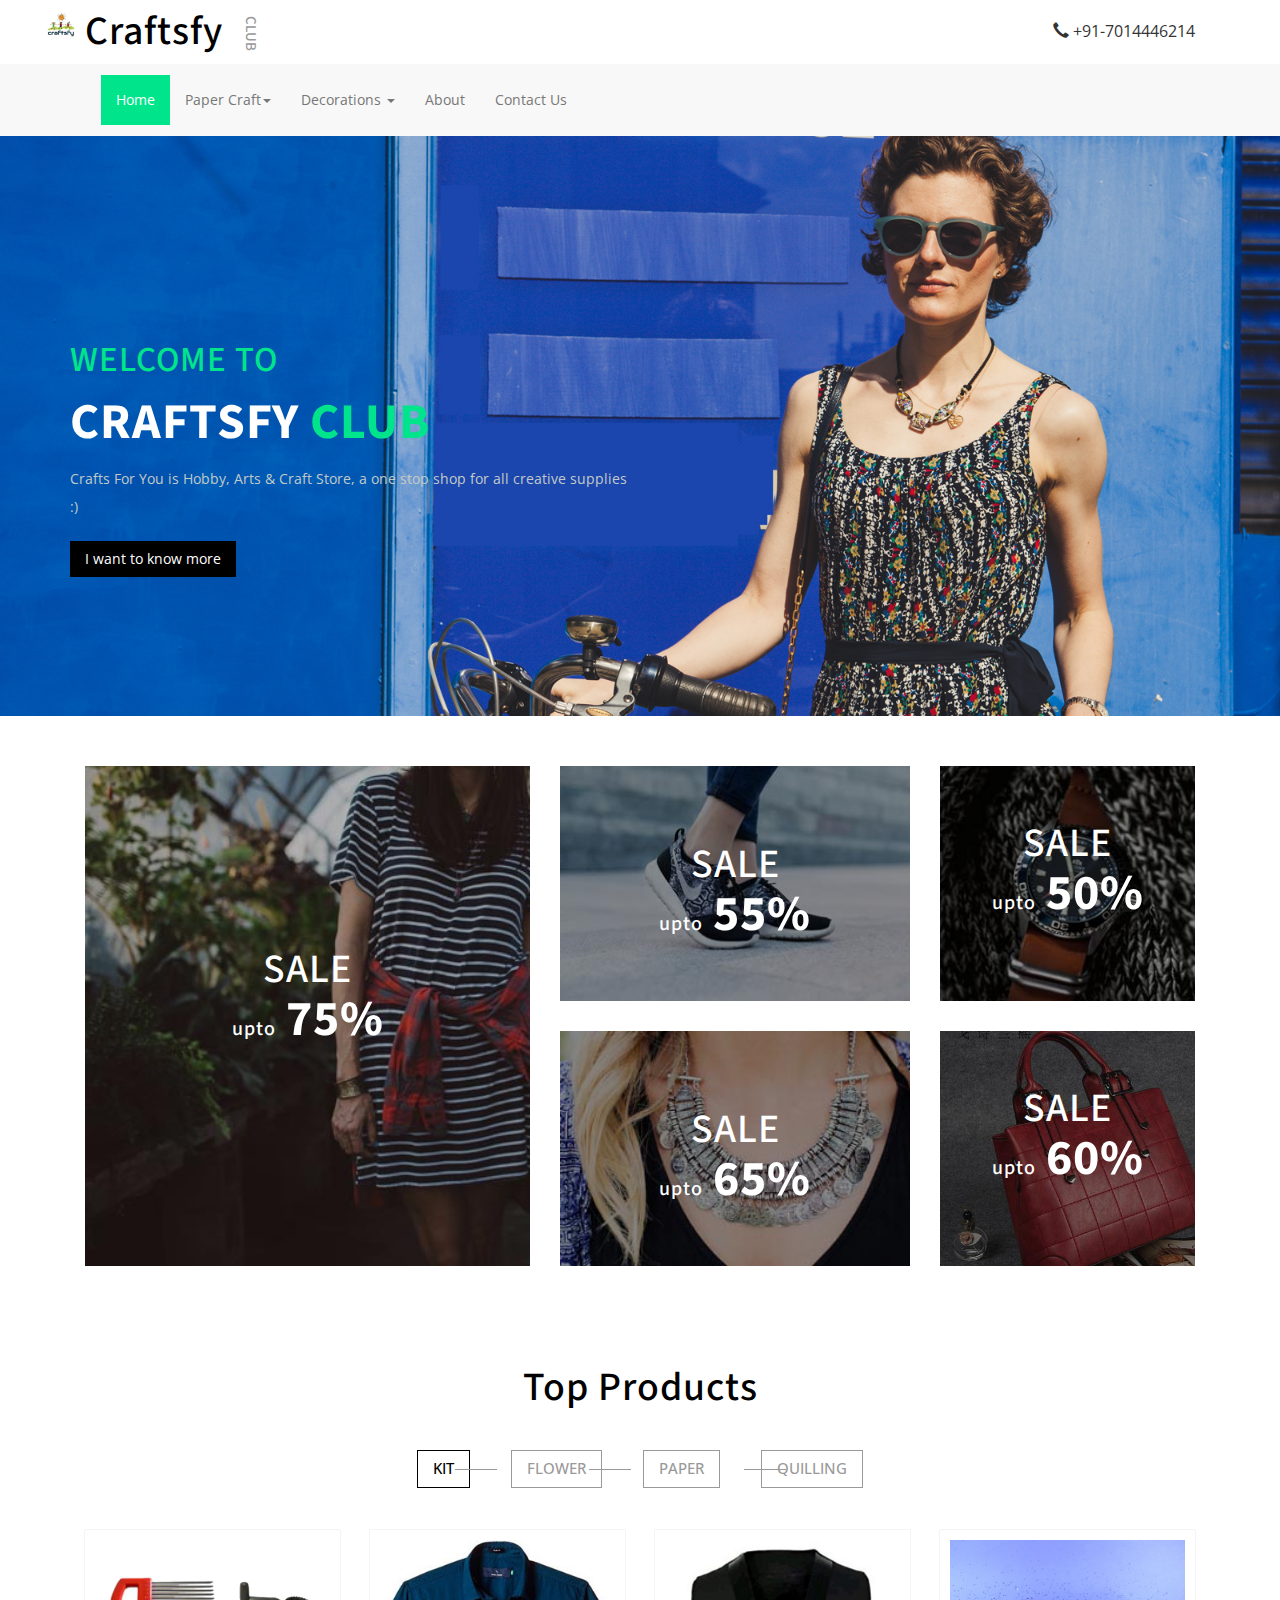
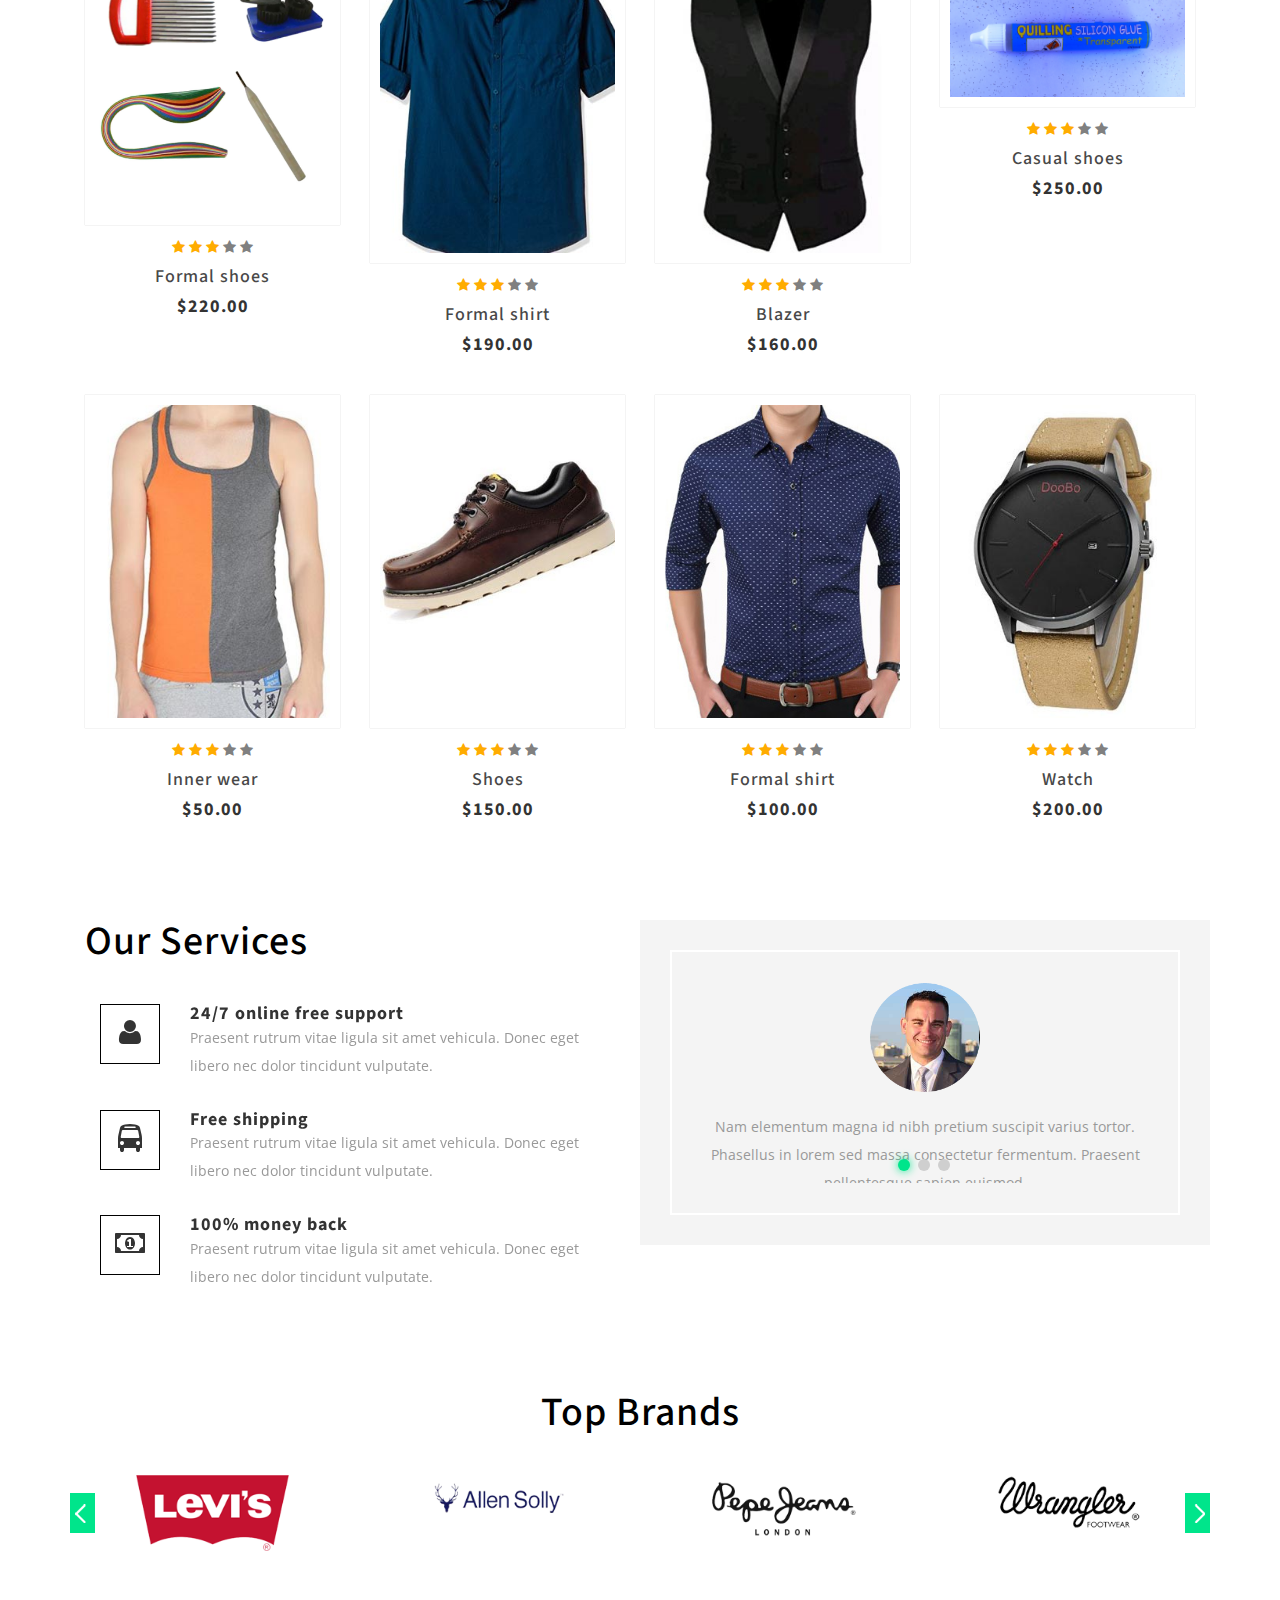
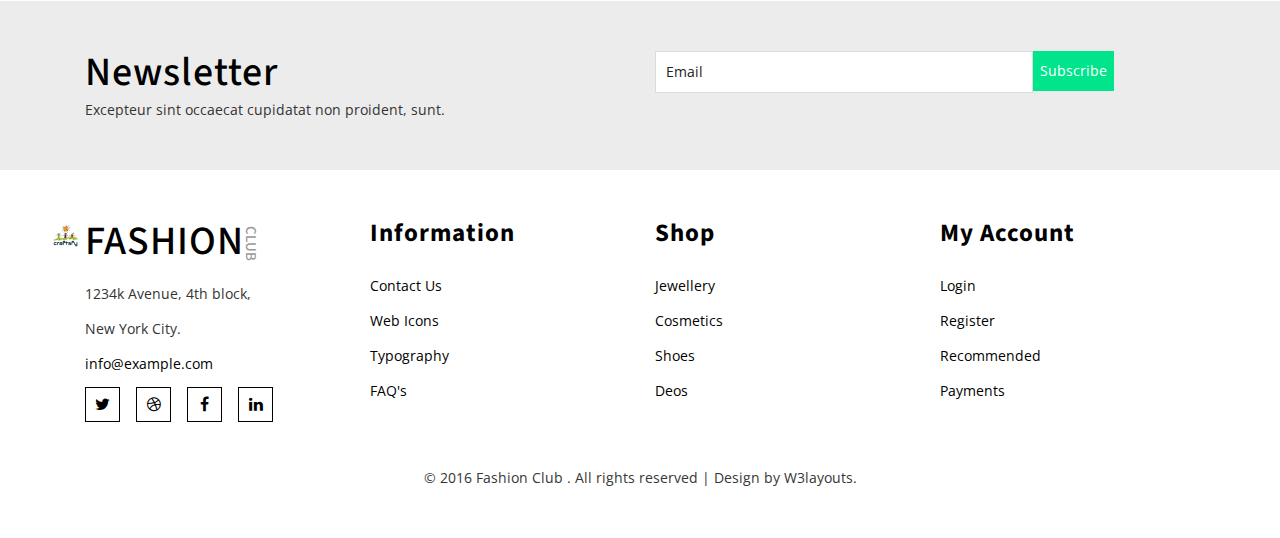
==== commit 74d79806: "First change" ====
--- a/index.html
+++ b/index.html
@@ -30,12 +30,12 @@
 <div class="header-top-w3layouts">
 	<div class="container">
 		<div class="col-md-6 logo-w3">
-			<a href="index.html"><img src="images/logo2.png" alt=" " /><h1>FASHION<span>CLUB</span></h1></a>
+			<a href="index.html"><img src="images/logo2.png" alt=" " /><h1>Craftsfy<span>CLUB</span></h1></a>
 		</div>
 		<div class="col-md-6 phone-w3l">
 			<ul>
 				<li><span class="glyphicon glyphicon-earphone" aria-hidden="true"></span></li>
-				<li>+18045403380</li>
+				<li>+91-7014446214</li>
 			</ul>
 		</div>
 		<div class="clearfix"></div>
@@ -57,7 +57,7 @@
 					<ul class="nav navbar-nav ">
 						<li class=" active"><a href="index.html" class="hyper "><span>Home</span></a></li>	
 						<li class="dropdown ">
-							<a href="#" class="dropdown-toggle  hyper" data-toggle="dropdown" ><span>Clothing<b class="caret"></b></span></a>
+							<a href="#" class="dropdown-toggle  hyper" data-toggle="dropdown" ><span>Paper Craft<b class="caret"></b></span></a>
 								<ul class="dropdown-menu multi">
 									<div class="row">
 										<div class="col-sm-4">
@@ -88,7 +88,7 @@
 								</ul>
 						</li>
 						<li class="dropdown">
-								<a href="#" class="dropdown-toggle hyper" data-toggle="dropdown" ><span> Personal Care <b class="caret"></b></span></a>
+								<a href="#" class="dropdown-toggle hyper" data-toggle="dropdown" ><span> Decorations <b class="caret"></b></span></a>
 								<ul class="dropdown-menu multi multi1">
 									<div class="row">
 										<div class="col-sm-4">
@@ -140,20 +140,20 @@
 				});
 				</script>
 		<div class="col-md-4 search-agileinfo">
-			<form action="#" method="post">
+			<!--<form action="#" method="post">
 				<input type="search" name="Search" placeholder="Search for a Product..." required="">
 				<button type="submit" class="btn btn-default search" aria-label="Left Align">
 					<i class="fa fa-search" aria-hidden="true"> </i>
 				</button>
-			</form>
+			</form>-->
 		</div>
 		<div class="col-md-1 cart-wthree">
 			<div class="cart"> 
-				<form action="#" method="post" class="last"> 
+				<!--<form action="#" method="post" class="last"> 
 					<input type="hidden" name="cmd" value="_cart" />
 					<input type="hidden" name="display" value="1" />
 					<button class="w3view-cart" type="submit" name="submit" value=""><i class="fa fa-cart-arrow-down" aria-hidden="true"></i></button>
-				</form>  
+				</form>  -->
 			</div>
 		</div>
 		<div class="clearfix"></div>
@@ -162,9 +162,9 @@
 <div class="banner-agile">
 	<div class="container">
 		<h2>WELCOME TO</h2>
-		<h3>FASHION <span>CLUB</span></h3>
-		<p>Suspendisse sed tellus id libero pretium interdum. Suspendisse potenti. Quisque consectetur elit sit amet vehicula tristique. </p>
-		<a href="about.html">Read More</a>
+		<h3>CRAFTSFY <span>CLUB</span></h3>
+		<p>Crafts For You is Hobby, Arts & Craft Store, a one stop shop for all creative supplies :) </p>
+		<a href="about.html">I want to know more</a>
 	</div>
 </div>
 <div class="banner-bootom-w3-agileits">
@@ -204,10 +204,10 @@
 		<div class="sap_tabs">			
 			<div id="horizontalTab">
 				<ul class="resp-tabs-list">
-					<li class="resp-tab-item"><span>Men's</span></li>
-					<li class="resp-tab-item"><span>Women</span></li>
-					<li class="resp-tab-item"><span>Handbags</span></li>	
-					<li class="resp-tab-item"><span>Cosmetics</span></li>						
+					<li class="resp-tab-item"><span>Kit</span></li>
+					<li class="resp-tab-item"><span>Flower</span></li>
+					<li class="resp-tab-item"><span>Paper</span></li>	
+					<li class="resp-tab-item"><span>Quilling</span></li>						
 				</ul>	
 				<div class="clearfix"> </div>	
 				<div class="resp-tabs-container">
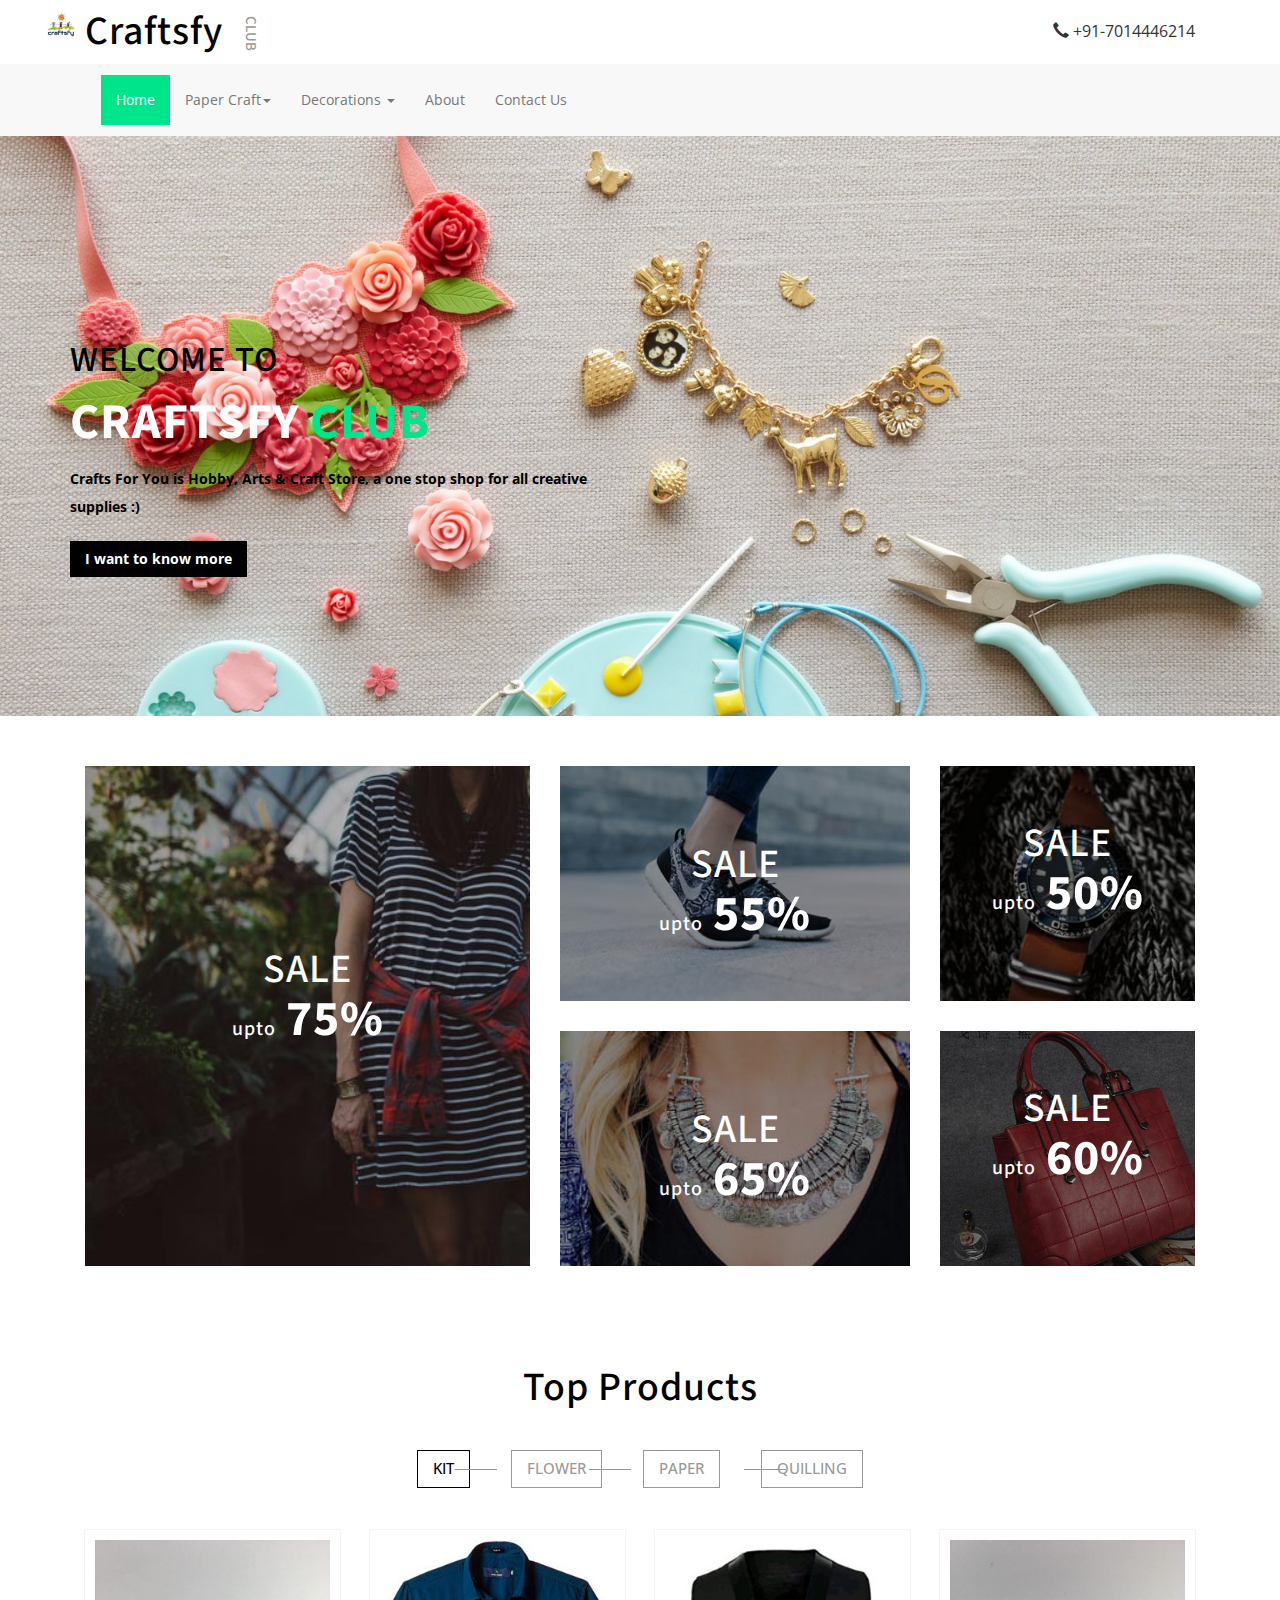
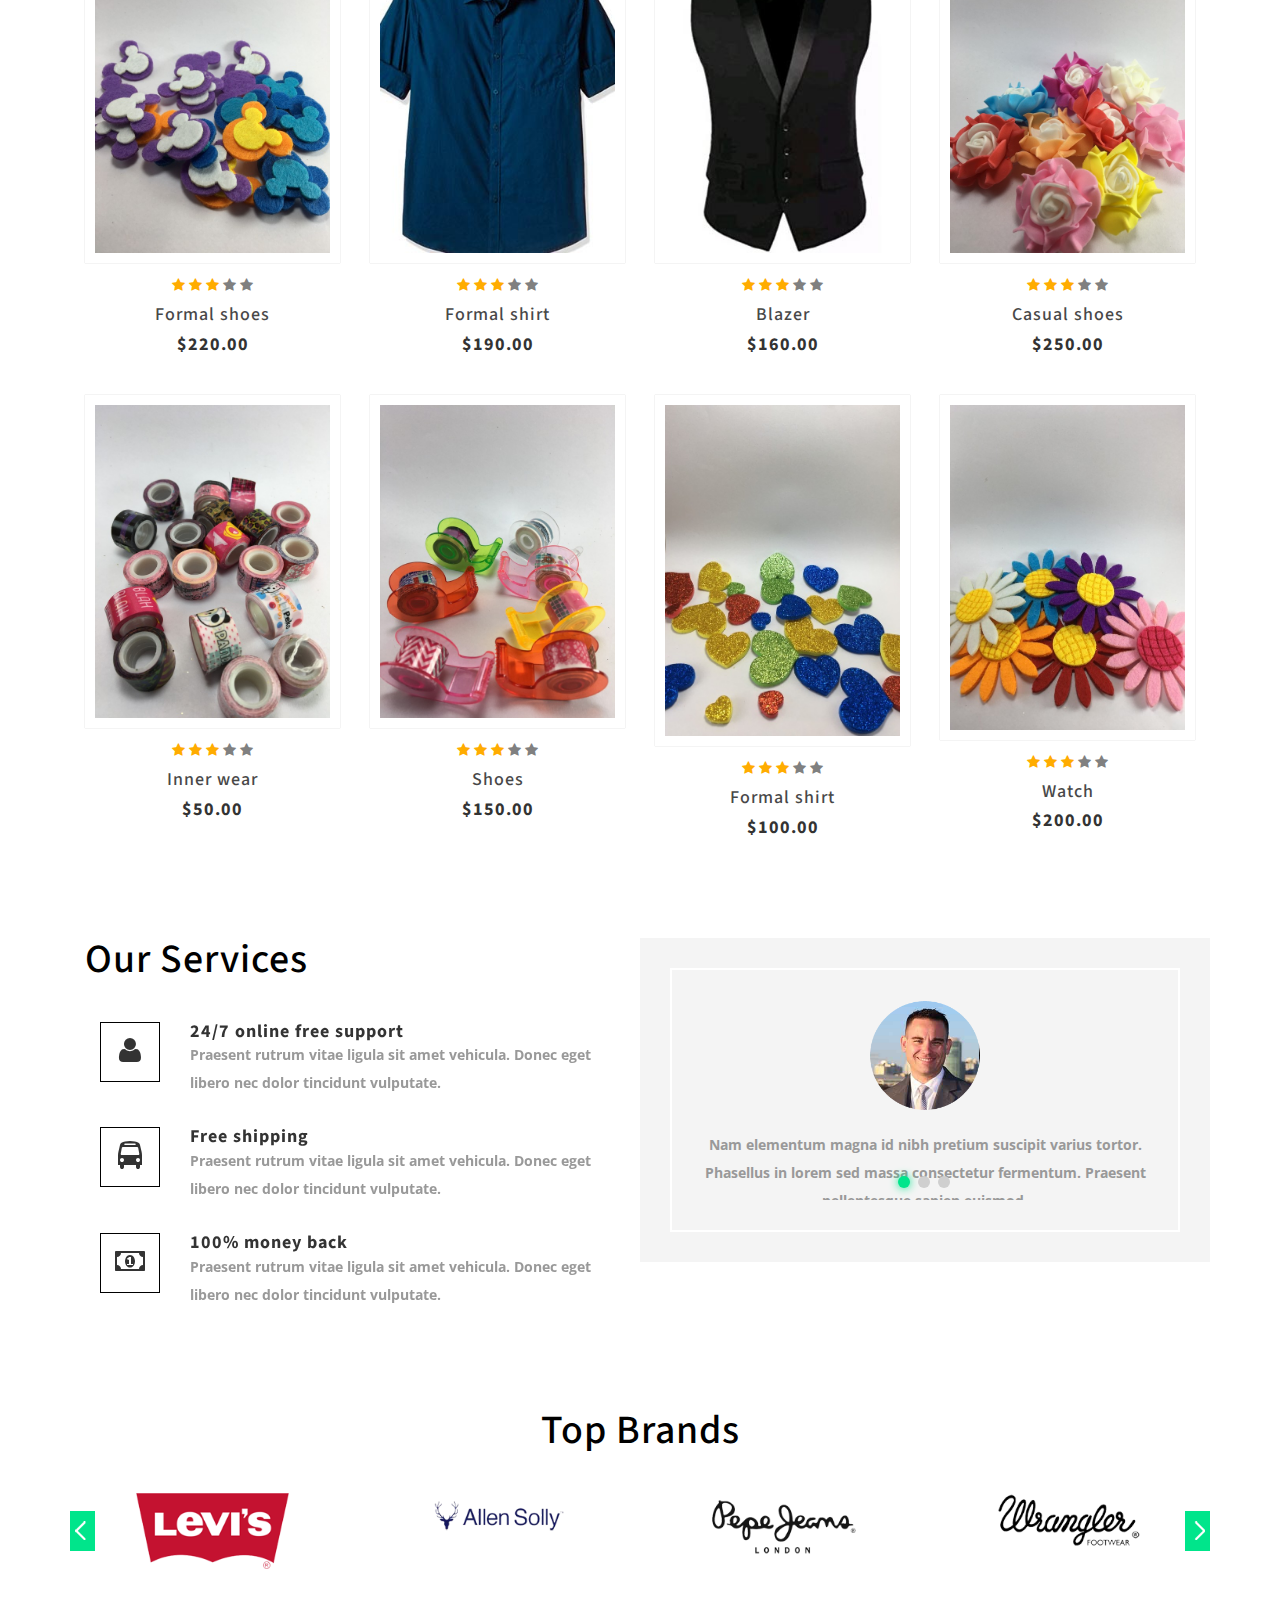
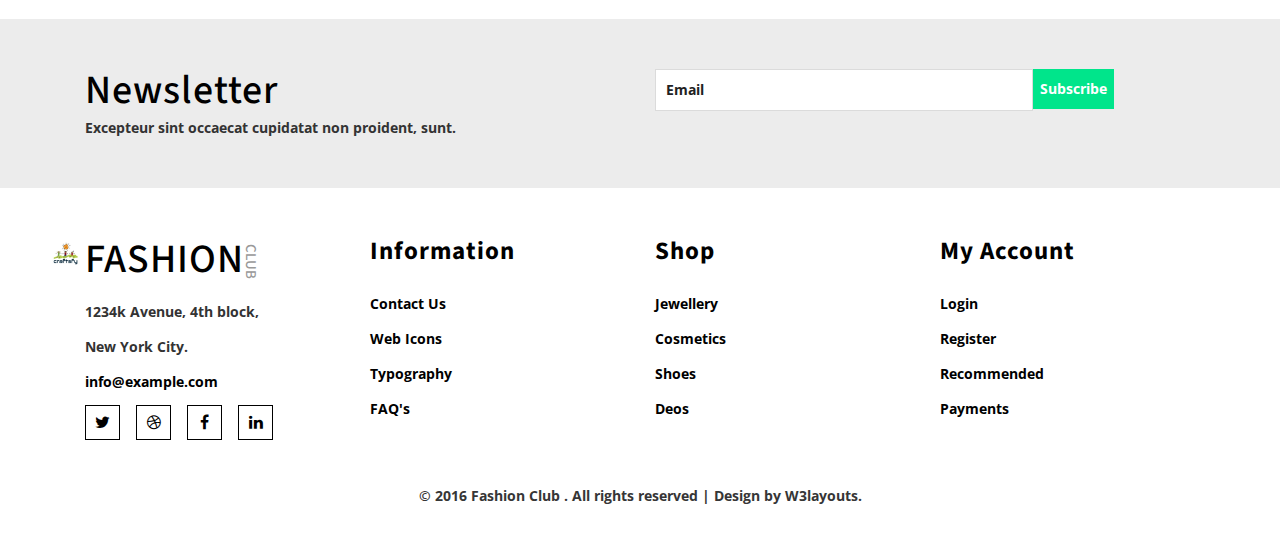
==== commit fa0a645f: "2nd change" ====
--- a/index.html
+++ b/index.html
@@ -163,7 +163,7 @@
 	<div class="container">
 		<h2>WELCOME TO</h2>
 		<h3>CRAFTSFY <span>CLUB</span></h3>
-		<p>Crafts For You is Hobby, Arts & Craft Store, a one stop shop for all creative supplies :) </p>
+		<p> <b>Crafts For You is Hobby, Arts & Craft Store, a one stop shop for all creative supplies :)<b> </p>
 		<a href="about.html">I want to know more</a>
 	</div>
 </div>
--- a/css/style.css
+++ b/css/style.css
@@ -239,7 +239,7 @@
 	font-size:35px;
 	text-align:left;
 	margin-top:18%;
-	color: #00e58b;
+	color: #000000;
 }
 .banner-agile h3{
 	font-size:50px;
@@ -256,7 +256,7 @@
 	font-size:14px;
 	line-height:28px;
 	text-align:left;
-	color: #c2cac7;
+	color: #000000;
 }
 .banner-agile a{
 	background:#000;
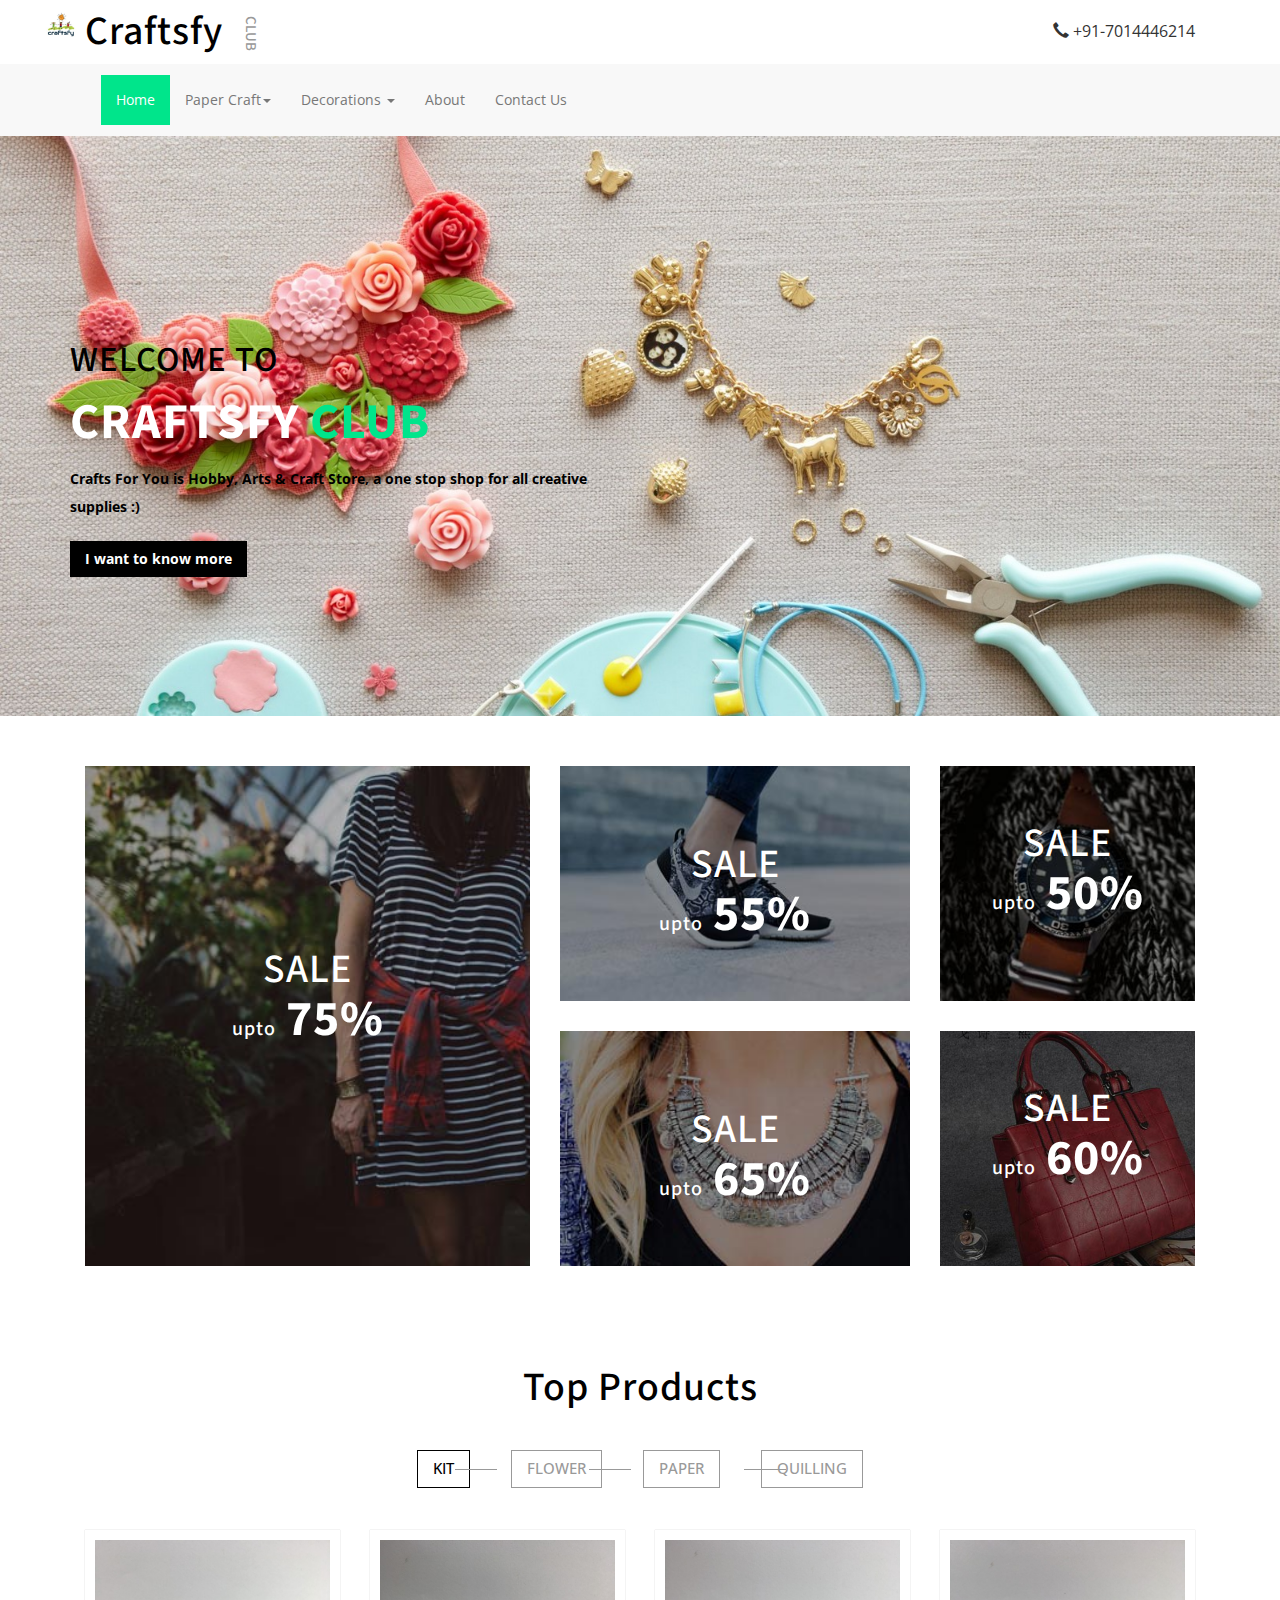
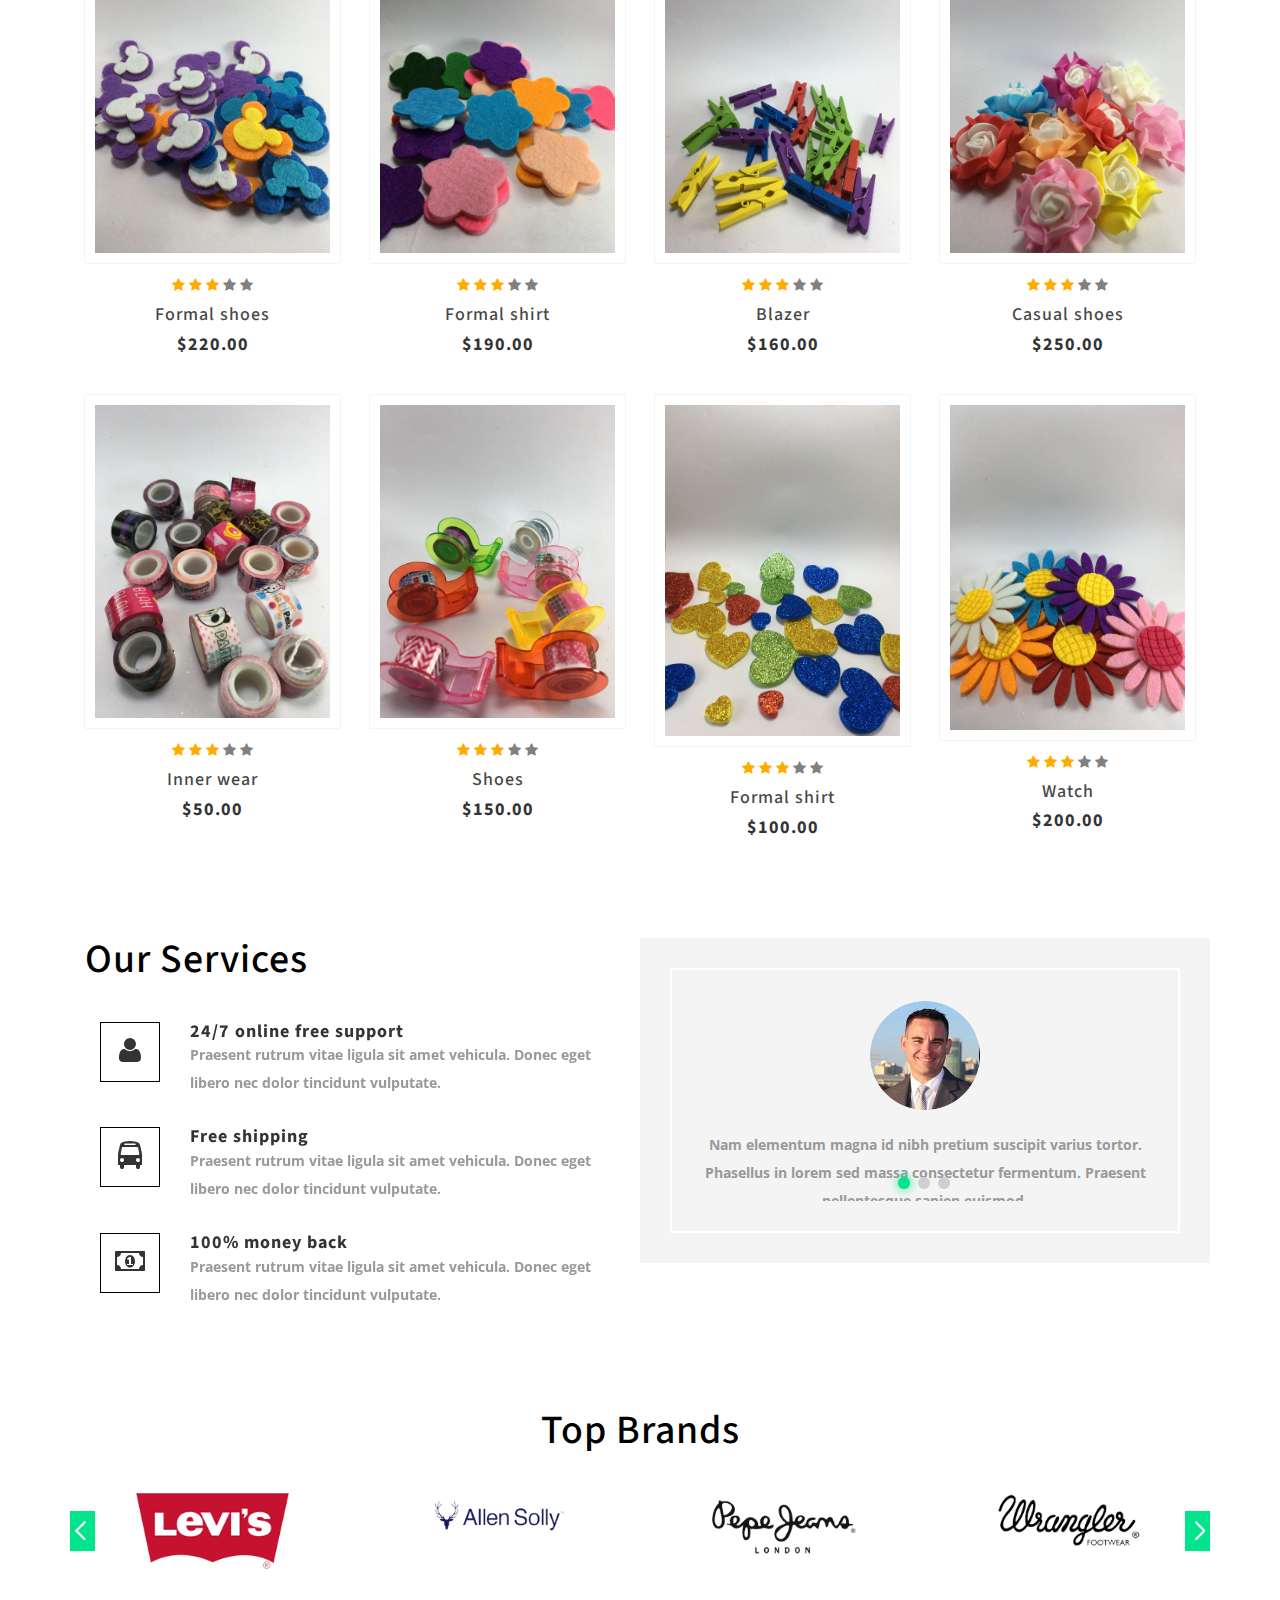
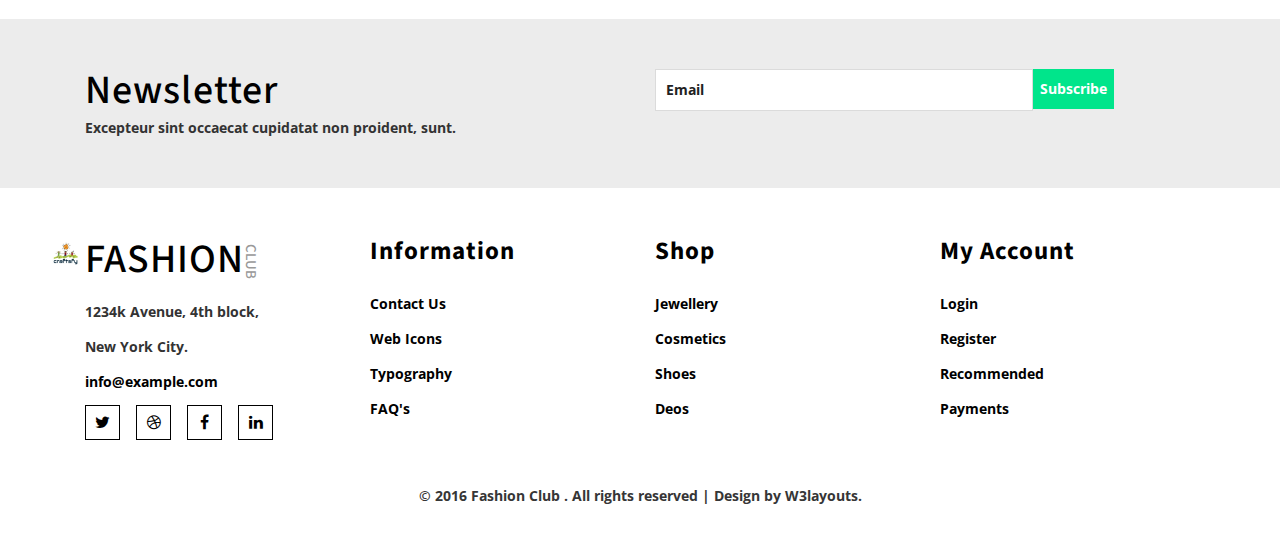
==== commit 75ff44ce: "Test checking" ====
--- a/index.html
+++ b/index.html
@@ -299,7 +299,7 @@
 						<div class="clearfix"></div>
 						<div class="top-products-set2">
 						<div class="col-md-3 top-product-grids tp5">
-							<a href="single.html"><div class="product-img">
+							<a href="tp5.html"><div class="product-img">
 								<img src="images/ip2.jpg" alt="" />
 								<div class="p-mask">
 								<form action="#" method="post">
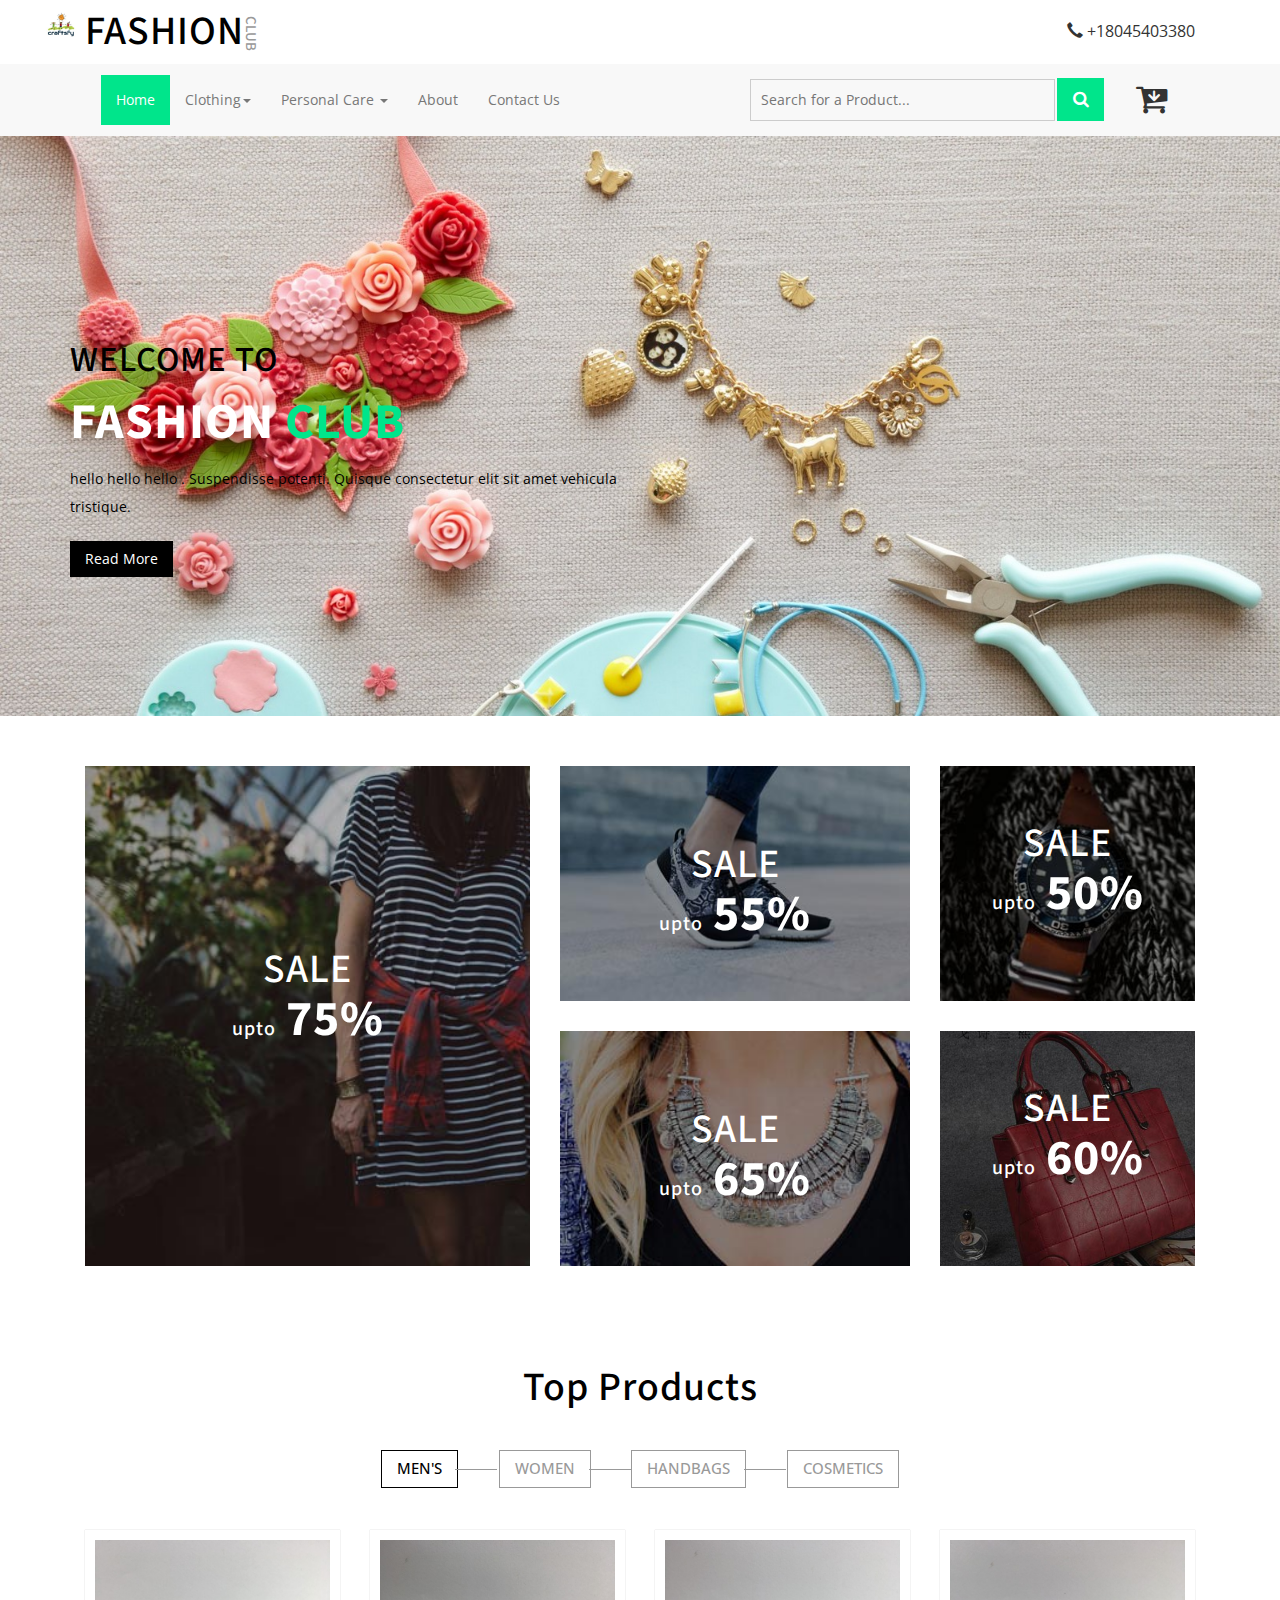
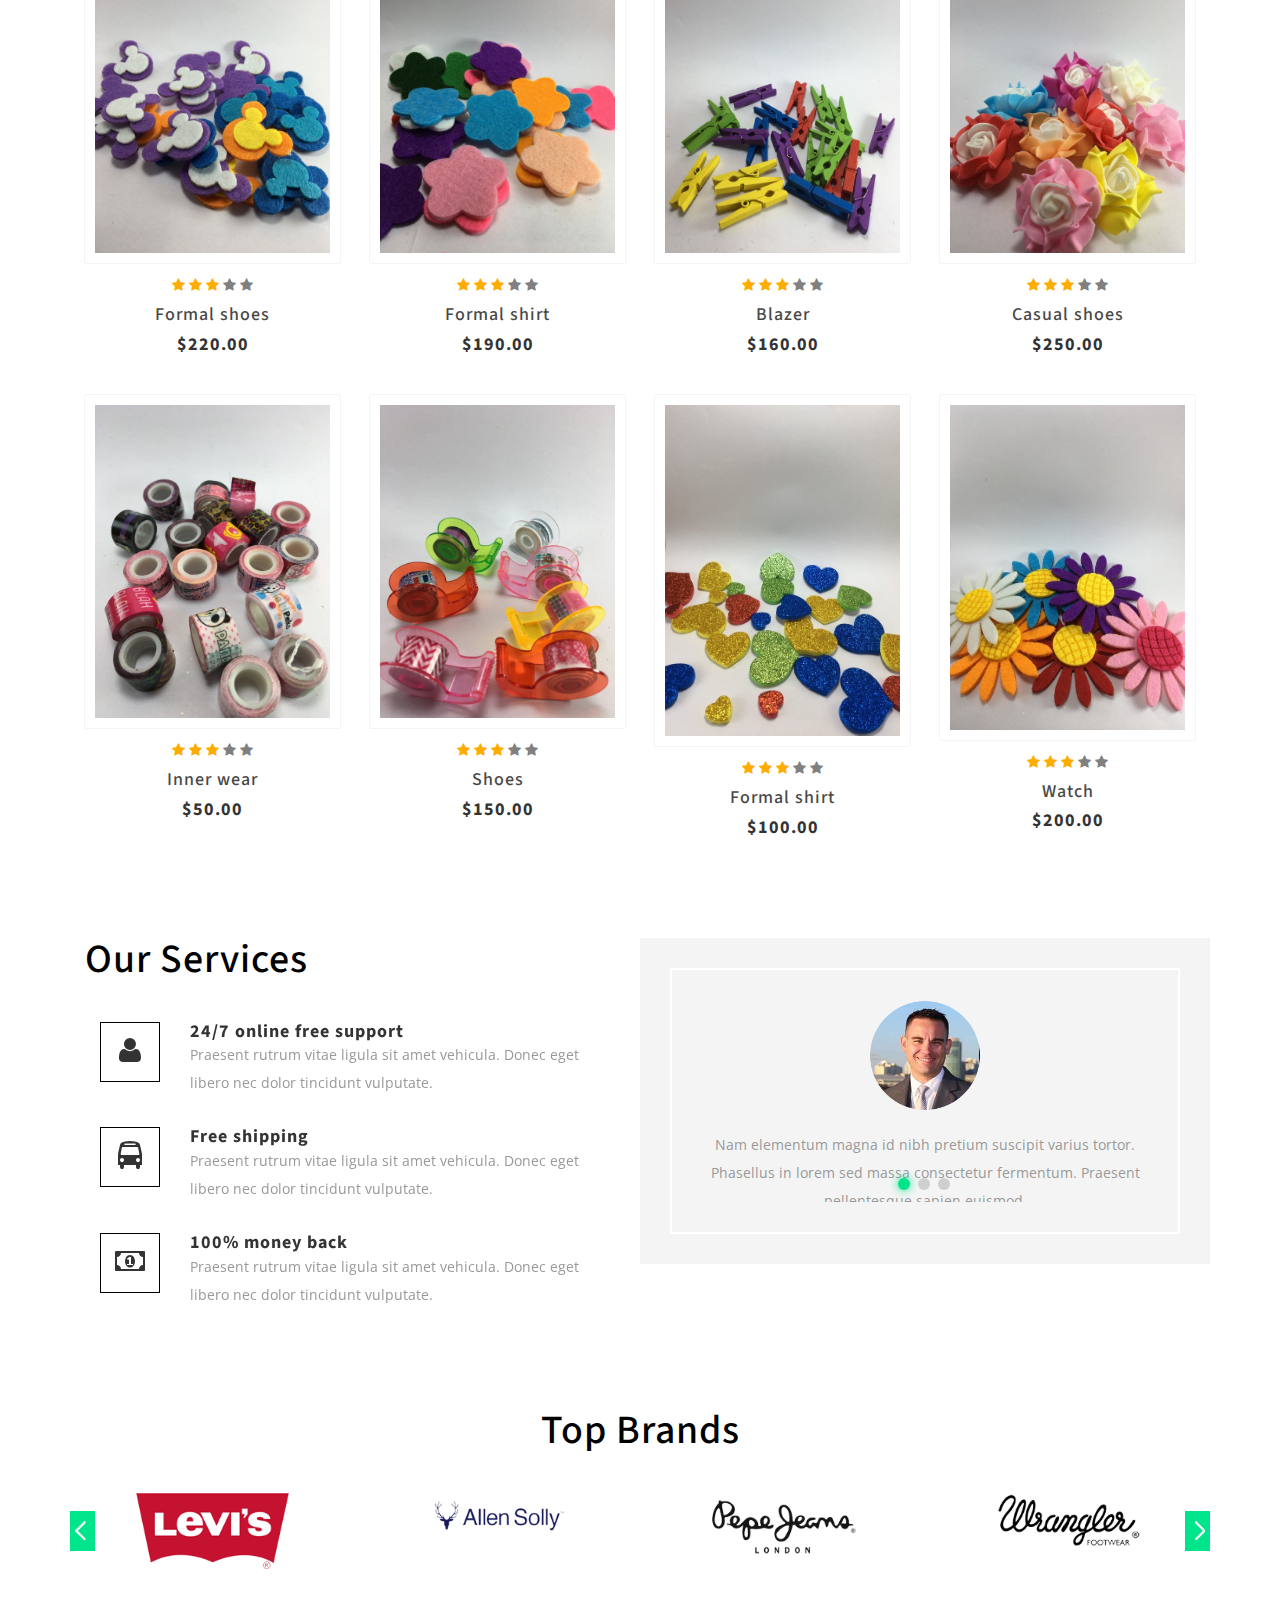
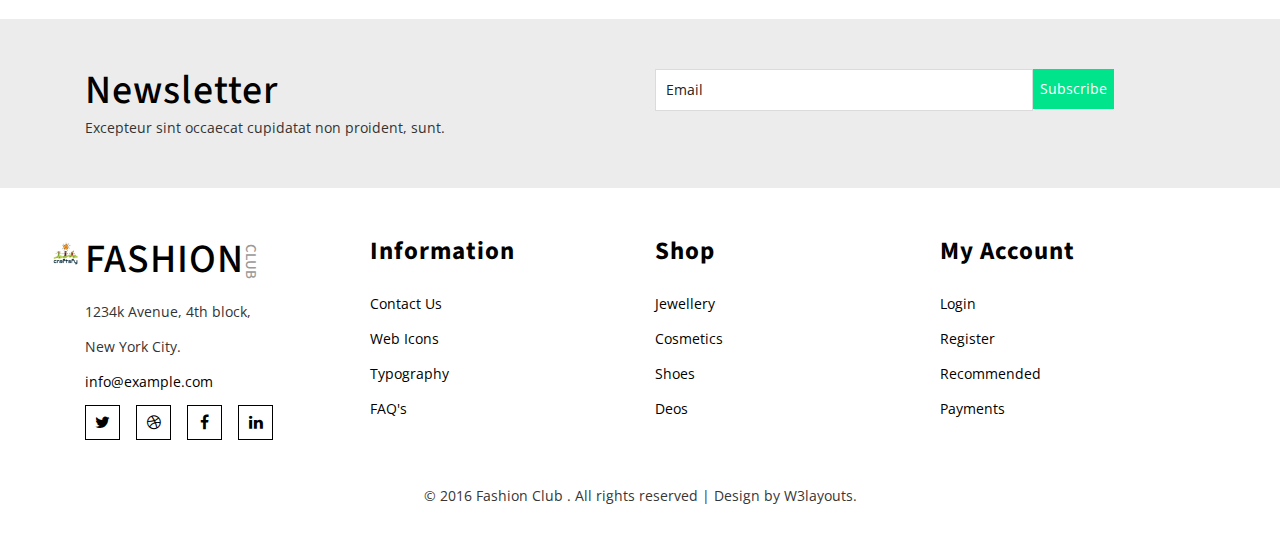
==== commit bc2984ef: "hi" ====
--- a/index.html
+++ b/index.html
@@ -30,12 +30,12 @@
 <div class="header-top-w3layouts">
 	<div class="container">
 		<div class="col-md-6 logo-w3">
-			<a href="index.html"><img src="images/logo2.png" alt=" " /><h1>Craftsfy<span>CLUB</span></h1></a>
+			<a href="index.html"><img src="images/logo2.png" alt=" " /><h1>FASHION<span>CLUB</span></h1></a>
 		</div>
 		<div class="col-md-6 phone-w3l">
 			<ul>
 				<li><span class="glyphicon glyphicon-earphone" aria-hidden="true"></span></li>
-				<li>+91-7014446214</li>
+				<li>+18045403380</li>
 			</ul>
 		</div>
 		<div class="clearfix"></div>
@@ -57,7 +57,7 @@
 					<ul class="nav navbar-nav ">
 						<li class=" active"><a href="index.html" class="hyper "><span>Home</span></a></li>	
 						<li class="dropdown ">
-							<a href="#" class="dropdown-toggle  hyper" data-toggle="dropdown" ><span>Paper Craft<b class="caret"></b></span></a>
+							<a href="#" class="dropdown-toggle  hyper" data-toggle="dropdown" ><span>Clothing<b class="caret"></b></span></a>
 								<ul class="dropdown-menu multi">
 									<div class="row">
 										<div class="col-sm-4">
@@ -88,7 +88,7 @@
 								</ul>
 						</li>
 						<li class="dropdown">
-								<a href="#" class="dropdown-toggle hyper" data-toggle="dropdown" ><span> Decorations <b class="caret"></b></span></a>
+								<a href="#" class="dropdown-toggle hyper" data-toggle="dropdown" ><span> Personal Care <b class="caret"></b></span></a>
 								<ul class="dropdown-menu multi multi1">
 									<div class="row">
 										<div class="col-sm-4">
@@ -140,20 +140,20 @@
 				});
 				</script>
 		<div class="col-md-4 search-agileinfo">
-			<!--<form action="#" method="post">
+			<form action="#" method="post">
 				<input type="search" name="Search" placeholder="Search for a Product..." required="">
 				<button type="submit" class="btn btn-default search" aria-label="Left Align">
 					<i class="fa fa-search" aria-hidden="true"> </i>
 				</button>
-			</form>-->
+			</form>
 		</div>
 		<div class="col-md-1 cart-wthree">
 			<div class="cart"> 
-				<!--<form action="#" method="post" class="last"> 
+				<form action="#" method="post" class="last"> 
 					<input type="hidden" name="cmd" value="_cart" />
 					<input type="hidden" name="display" value="1" />
 					<button class="w3view-cart" type="submit" name="submit" value=""><i class="fa fa-cart-arrow-down" aria-hidden="true"></i></button>
-				</form>  -->
+				</form>  
 			</div>
 		</div>
 		<div class="clearfix"></div>
@@ -162,9 +162,9 @@
 <div class="banner-agile">
 	<div class="container">
 		<h2>WELCOME TO</h2>
-		<h3>CRAFTSFY <span>CLUB</span></h3>
-		<p> <b>Crafts For You is Hobby, Arts & Craft Store, a one stop shop for all creative supplies :)<b> </p>
-		<a href="about.html">I want to know more</a>
+		<h3>FASHION <span>CLUB</span></h3>
+		<p>hello hello hello . Suspendisse potenti. Quisque consectetur elit sit amet vehicula tristique. </p>
+		<a href="about.html">Read More</a>
 	</div>
 </div>
 <div class="banner-bootom-w3-agileits">
@@ -204,10 +204,10 @@
 		<div class="sap_tabs">			
 			<div id="horizontalTab">
 				<ul class="resp-tabs-list">
-					<li class="resp-tab-item"><span>Kit</span></li>
-					<li class="resp-tab-item"><span>Flower</span></li>
-					<li class="resp-tab-item"><span>Paper</span></li>	
-					<li class="resp-tab-item"><span>Quilling</span></li>						
+					<li class="resp-tab-item"><span>Men's</span></li>
+					<li class="resp-tab-item"><span>Women</span></li>
+					<li class="resp-tab-item"><span>Handbags</span></li>	
+					<li class="resp-tab-item"><span>Cosmetics</span></li>						
 				</ul>	
 				<div class="clearfix"> </div>	
 				<div class="resp-tabs-container">
@@ -299,7 +299,7 @@
 						<div class="clearfix"></div>
 						<div class="top-products-set2">
 						<div class="col-md-3 top-product-grids tp5">
-							<a href="tp5.html"><div class="product-img">
+							<a href="single.html"><div class="product-img">
 								<img src="images/ip2.jpg" alt="" />
 								<div class="p-mask">
 								<form action="#" method="post">
